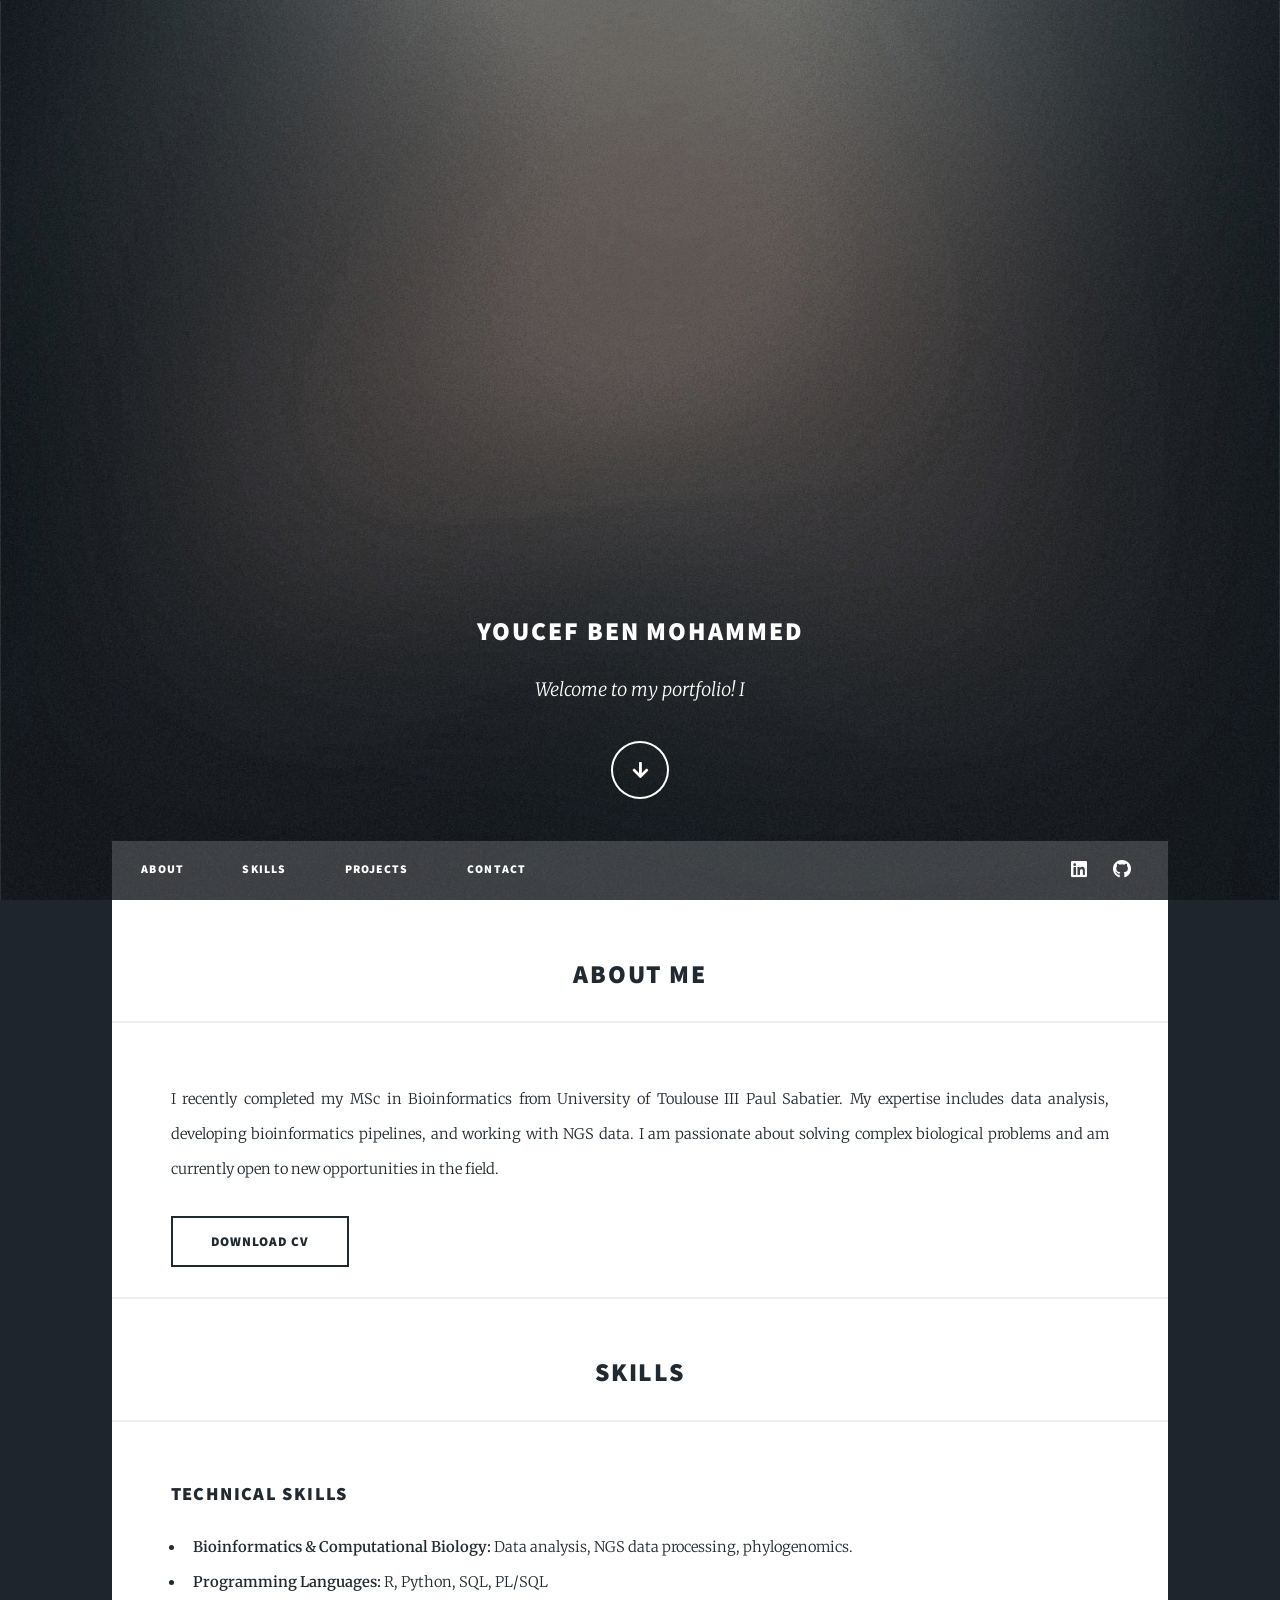
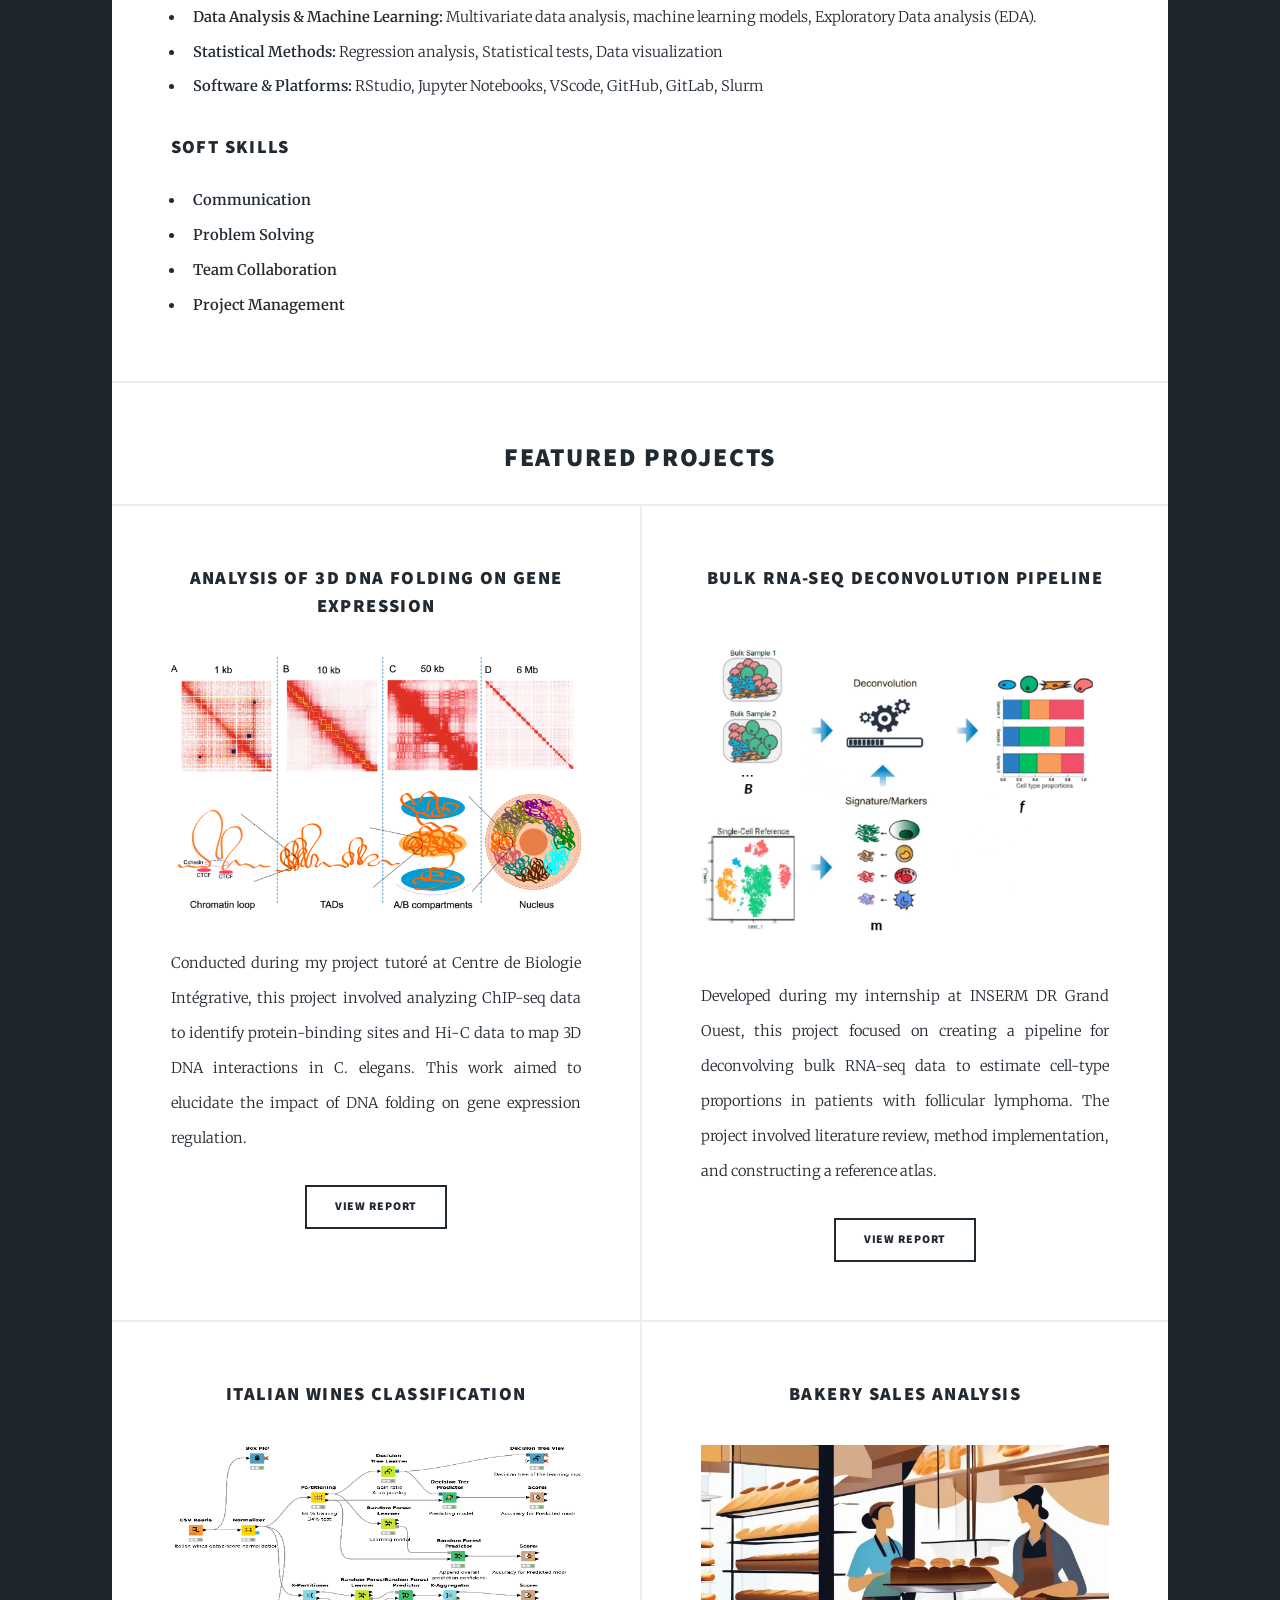
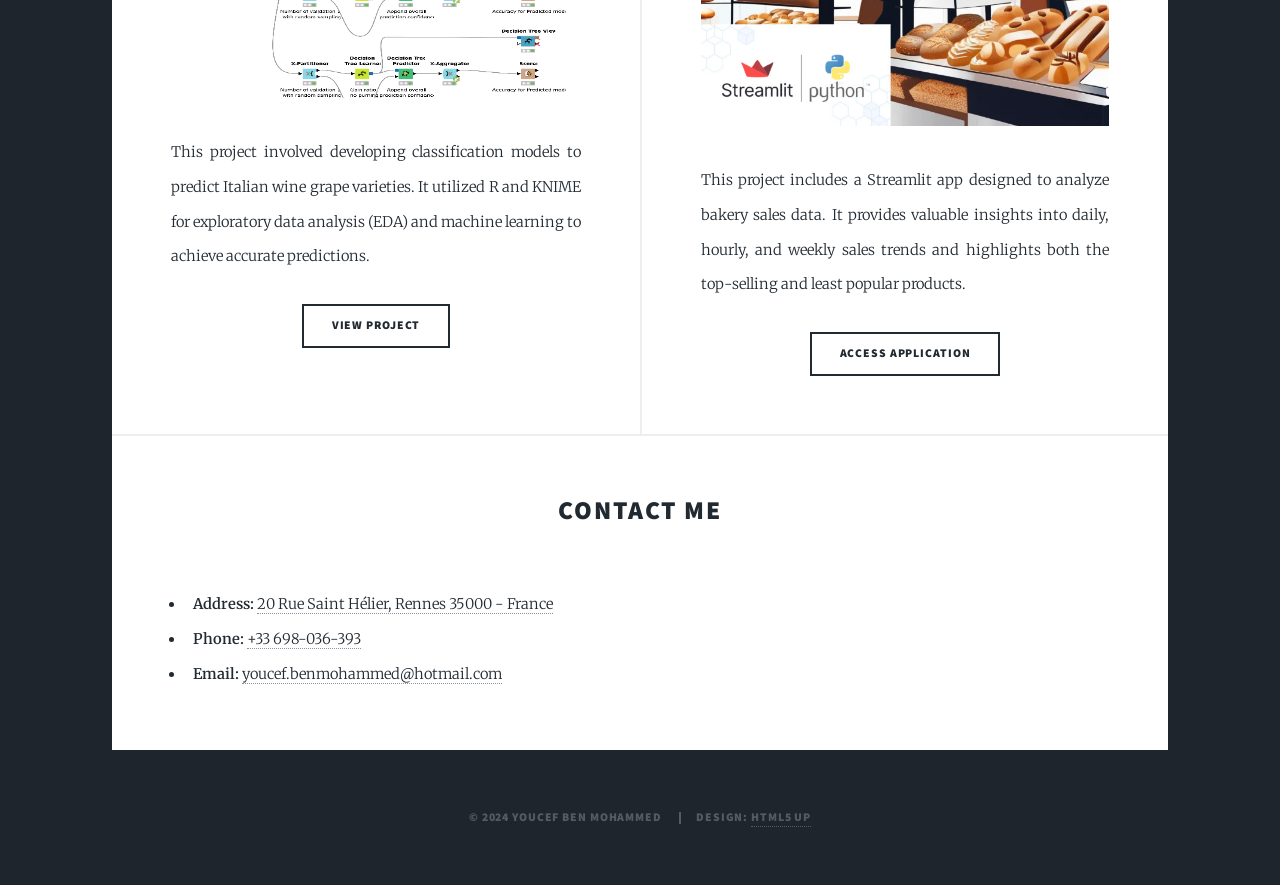
==== index.html @ 4fe76c64 "init" ====
<!DOCTYPE html>
<html>
  <head>
    <title>Youcef Ben Mohammed | Portfolio</title>
    <meta charset="utf-8" />
    <meta
      name="viewport"
      content="width=device-width, initial-scale=1, user-scalable=no"
    />
    <link rel="stylesheet" href="assets/css/main.css" />
    <noscript
      ><link rel="stylesheet" href="assets/css/noscript.css"
    /></noscript>
  </head>
  <body class="is-preload">
    <!-- Wrapper -->
    <div id="wrapper" class="fade-in">
      <!-- Intro Section -->
      <section id="intro" class="main">
        <div class="content">
          <h2>Youcef Ben Mohammed</h2>
          <p>Welcome to my portfolio! I</p>
          <a href="#about" class="button icon solid solo fa-arrow-down scrolly"
            >Learn More</a
          >
        </div>
      </section>

      <!-- Navigation -->
      <nav id="nav">
        <ul class="links">
          <li><a href="#about">About</a></li>
          <li><a href="#skills">Skills</a></li>
          <li><a href="#projects">Projects</a></li>
          <li><a href="#contact">Contact</a></li>
        </ul>
        <ul class="icons">
          <li>
            <a
              href="https://www.linkedin.com/in/youcef-ben-mohammed/"
              class="icon brands fa-linkedin"
              aria-label="LinkedIn"
              ><span class="label">LinkedIn</span></a
            >
          </li>
          <li>
            <a
              href="https://github.com/youcef-benmohammed"
              class="icon brands fa-github"
              aria-label="GitHub"
              ><span class="label">GitHub</span></a
            >
          </li>
        </ul>
      </nav>

      <!-- Main Content -->
      <main id="main">
        <!-- About Me -->
        <header class="major">
          <h2>About Me</h2>
        </header>
        <section id="about" class="major">
          <div class="content">
            <p>
              I recently completed my MSc in Bioinformatics from University of
              Toulouse III Paul Sabatier. My expertise includes data analysis,
              developing bioinformatics pipelines, and working with NGS data. I
              am passionate about solving complex biological problems and am
              currently open to new opportunities in the field.
            </p>
            <a href="docs/CV.pdf" class="button large">Download CV</a>
          </div>
        </section>

        <!-- Skills -->
        <header class="major">
          <h2>Skills</h2>
        </header>
        <section id="skills" class="major">
          <div class="content">
            <h3>Technical Skills</h3>
            <ul>
              <li>
                <strong>Bioinformatics & Computational Biology:</strong> Data
                analysis, NGS data processing, phylogenomics.
              </li>
              <li>
                <strong>Programming Languages:</strong> R, Python, SQL, PL/SQL
              </li>
              <li>
                <strong>Data Analysis & Machine Learning:</strong> Multivariate
                data analysis, machine learning models, Exploratory Data
                analysis (EDA).
              </li>
              <li>
                <strong>Statistical Methods:</strong> Regression analysis,
                Statistical tests, Data visualization
              </li>
              <li>
                <strong>Software & Platforms:</strong> RStudio, Jupyter
                Notebooks, VScode, GitHub, GitLab, Slurm
              </li>
            </ul>

            <h3>Soft Skills</h3>
            <ul>
              <li>
                <strong>Communication</strong>
              </li>
              <li>
                <strong>Problem Solving</strong>
              </li>
              <li>
                <strong>Team Collaboration</strong>
              </li>
              <li>
                <strong>Project Management</strong>
              </li>
            </ul>
          </div>
        </section>

        <!-- Projects -->
        <header class="major">
          <h2>Featured Projects</h2>
        </header>
        <section id="projects" class="posts">
          <!-- Project 1 -->
          <article>
            <header>
              <h3>
                <a href="#">Analysis of 3D DNA Folding on Gene Expression</a>
              </h3>
            </header>
            <a href="#" class="image fit"
              ><img src="images/chromatine.png" alt="3D DNA Folding"
            /></a>
            <p>
              Conducted during my project tutoré at Centre de Biologie
              Intégrative, this project involved analyzing ChIP-seq data to
              identify protein-binding sites and Hi-C data to map 3D DNA
              interactions in C. elegans. This work aimed to elucidate the
              impact of DNA folding on gene expression regulation.
            </p>
            <a href="docs/Mut3D_report.pdf" class="button">View Report</a>
          </article>

          <!-- Project 3 -->
          <article>
            <header>
              <h3><a href="#">Bulk RNA-seq Deconvolution Pipeline</a></h3>
            </header>
            <a href="#" class="image fit"
              ><img
                src="images/deconvolution.png"
                alt="RNA-seq Deconvolution Pipeline"
            /></a>
            <p>
              Developed during my internship at INSERM DR Grand Ouest, this
              project focused on creating a pipeline for deconvolving bulk
              RNA-seq data to estimate cell-type proportions in patients with
              follicular lymphoma. The project involved literature review,
              method implementation, and constructing a reference atlas.
            </p>
            <a href="docs/deconvolution.zip" class="button">View Report</a>
          </article>

          <!-- Project 2 -->
          <article>
            <header>
              <h3><a href="#">Italian Wines Classification</a></h3>
            </header>
            <a href="#" class="image fit"
              ><img
                src="images/wine_project.png"
                alt="Italian Wines Classification"
            /></a>
            <p>
              This project involved developing classification models to predict
              Italian wine grape varieties. It utilized R and KNIME for
              exploratory data analysis (EDA) and machine learning to achieve
              accurate predictions.
            </p>
            <a href="docs/wine_projet_foufouille.html" class="button"
              >View Project</a
            >
          </article>

          <!-- Project 4 -->
          <article>
            <header>
              <h3><a href="#">Bakery Sales Analysis</a></h3>
            </header>
            <a href="#" class="image fit"
              ><img src="images/bakery.jpg" alt="Bakery Sales Analysis"
            /></a>
            <p>
              This project includes a Streamlit app designed to analyze bakery
              sales data. It provides valuable insights into daily, hourly, and
              weekly sales trends and highlights both the top-selling and least
              popular products.
            </p>

            <a href="https://bakerysales.streamlit.app/" class="button"
              >Access Application</a
            >
          </article>
        </section>

        <!-- Contact -->
        <section id="contact" class="split">
          <header class="major">
            <h2>Contact Me</h2>
          </header>
          <div class="contact-info">
            <ul>
              <li>
                <strong>Address:</strong>
                <a href="https://maps.app.goo.gl/J8LgUnXYmGomD34p7"
                  >20 Rue Saint Hélier, Rennes 35000 - France</a
                >
              </li>
              <li>
                <strong>Phone:</strong>
                <a href="tel:+33698036393">+33 698-036-393</a>
              </li>
              <li>
                <strong>Email:</strong>
                <a href="mailto:youcef.benmohammed@hotmail.com"
                  >youcef.benmohammed@hotmail.com</a
                >
              </li>
            </ul>
          </div>
        </section>
      </main>

      <!-- Footer -->
      <div id="copyright">
        <ul>
          <li>&copy; 2024 Youcef BEN MOHAMMED</li>
          <li>Design: <a href="https://html5up.net">HTML5 UP</a></li>
        </ul>
      </div>
    </div>

    <!-- Scripts -->
    <script src="assets/js/jquery.min.js"></script>
    <script src="assets/js/jquery.scrollex.min.js"></script>
    <script src="assets/js/jquery.scrolly.min.js"></script>
    <script src="assets/js/browser.min.js"></script>
    <script src="assets/js/breakpoints.min.js"></script>
    <script src="assets/js/util.js"></script>
    <script src="assets/js/main.js"></script>
  </body>
</html>
---- assets/css/main.css ----
@import url(fontawesome-all.min.css);
@import url("https://fonts.googleapis.com/css?family=Merriweather:300,700,300italic,700italic|Source+Sans+Pro:900");

/*
	Massively by HTML5 UP
	html5up.net | @ajlkn
	Free for personal and commercial use under the CCA 3.0 license (html5up.net/license)
*/

html,
body,
div,
span,
applet,
object,
iframe,
h1,
h2,
h3,
h4,
h5,
h6,
p,
blockquote,
pre,
a,
abbr,
acronym,
address,
big,
cite,
code,
del,
dfn,
em,
img,
ins,
kbd,
q,
s,
samp,
small,
strike,
strong,
sub,
sup,
tt,
var,
b,
u,
i,
center,
dl,
dt,
dd,
ol,
ul,
li,
fieldset,
form,
label,
legend,
table,
caption,
tbody,
tfoot,
thead,
tr,
th,
td,
article,
aside,
canvas,
details,
embed,
figure,
figcaption,
footer,
header,
hgroup,
menu,
nav,
output,
ruby,
section,
summary,
time,
mark,
audio,
video {
  margin: 0;
  padding: 0;
  border: 0;
  font-size: 100%;
  font: inherit;
  vertical-align: baseline;
}

article,
aside,
details,
figcaption,
figure,
footer,
header,
hgroup,
menu,
nav,
section {
  display: block;
}

body {
  line-height: 1;
}

ol,
ul {
  list-style: none;
}

blockquote,
q {
  quotes: none;
}

blockquote:before,
blockquote:after,
q:before,
q:after {
  content: "";
  content: none;
}

table {
  border-collapse: collapse;
  border-spacing: 0;
}

body {
  -webkit-text-size-adjust: none;
}

mark {
  background-color: transparent;
  color: inherit;
}

input::-moz-focus-inner {
  border: 0;
  padding: 0;
}

input,
select,
textarea {
  -moz-appearance: none;
  -webkit-appearance: none;
  -ms-appearance: none;
  appearance: none;
}

/* Basic */

@-ms-viewport {
  width: device-width;
}

body {
  -ms-overflow-style: scrollbar;
}

@media screen and (max-width: 480px) {
  html,
  body {
    min-width: 320px;
  }
}

html {
  box-sizing: border-box;
}

*,
*:before,
*:after {
  box-sizing: inherit;
}

body {
  background-color: #1e252d;
}

body.is-preload *,
body.is-preload *:before,
body.is-preload *:after {
  -moz-animation: none !important;
  -webkit-animation: none !important;
  -ms-animation: none !important;
  animation: none !important;
  -moz-transition: none !important;
  -webkit-transition: none !important;
  -ms-transition: none !important;
  transition: none !important;
}

/* Type */

html {
  font-size: 16pt;
}

@media screen and (max-width: 1680px) {
  html {
    font-size: 12pt;
  }
}

@media screen and (max-width: 1280px) {
  html {
    font-size: 11pt;
  }
}

@media screen and (max-width: 360px) {
  html {
    font-size: 10pt;
  }
}

body {
  color: #212931;
}

body,
input,
select,
textarea {
  font-family: "Merriweather", Georgia, serif;
  font-weight: 300;
  font-size: 1rem;
  line-height: 2.375;
}

a {
  -moz-transition: color 0.2s ease-in-out, background-color 0.2s ease-in-out,
    border-color 0.2s ease-in-out, box-shadow 0.2s ease-in-out;
  -webkit-transition: color 0.2s ease-in-out, background-color 0.2s ease-in-out,
    border-color 0.2s ease-in-out, box-shadow 0.2s ease-in-out;
  -ms-transition: color 0.2s ease-in-out, background-color 0.2s ease-in-out,
    border-color 0.2s ease-in-out, box-shadow 0.2s ease-in-out;
  transition: color 0.2s ease-in-out, background-color 0.2s ease-in-out,
    border-color 0.2s ease-in-out, box-shadow 0.2s ease-in-out;
  border-bottom: dotted 1px;
  text-decoration: none;
}

a:hover {
  border-bottom-color: transparent;
}

strong,
b {
  font-weight: 600;
}

em,
i {
  font-style: italic;
}

p {
  text-align: justify;
  margin: 0 0 2rem 0;
}

h1,
h2,
h3,
h4,
h5,
h6 {
  font-family: "Source Sans Pro", Helvetica, sans-serif;
  font-weight: 900;
  line-height: 1.5;
  letter-spacing: 0.075em;
  text-transform: uppercase;
  margin: 0 0 1rem 0;
}

h1 a,
h2 a,
h3 a,
h4 a,
h5 a,
h6 a {
  border-bottom: 0;
  color: inherit;
  text-decoration: none;
}

h1 {
  font-size: 4rem;
  line-height: 1.1;
  margin: 0 0 2rem 0;
}

h2 {
  font-size: 1.75rem;
  line-height: 1.3;
  margin: 0 0 1.5rem 0;
}

h3 {
  font-size: 1.25rem;
  margin: 0 0 1.5rem 0;
}

h4 {
  font-size: 1rem;
}

h5 {
  font-size: 0.9rem;
}

h6 {
  font-size: 0.8rem;
}

sub {
  font-size: 0.8rem;
  position: relative;
  top: 0.5rem;
}

sup {
  font-size: 0.8rem;
  position: relative;
  top: -0.5rem;
}

blockquote {
  border-left: solid 4px;
  font-style: italic;
  margin: 0 0 2rem 0;
  padding: 0.5rem 0 0.5rem 2rem;
}

code {
  border: solid 2px;
  font-family: "Courier New", monospace;
  font-size: 0.9rem;
  margin: 0 0.25rem;
  padding: 0.25rem 0.65rem;
}

pre {
  -webkit-overflow-scrolling: touch;
  font-family: "Courier New", monospace;
  font-size: 0.9rem;
  margin: 0 0 2rem 0;
}

pre code {
  display: block;
  line-height: 1.75;
  padding: 1rem 1.5rem;
  overflow-x: auto;
}

hr {
  border: 0;
  border-bottom: solid 2px;
  margin: 3rem 0;
}

hr.major {
  margin: 5rem 0;
}

.align-left {
  text-align: left;
}

.align-center {
  text-align: center;
}

.align-right {
  text-align: right;
}

input,
select,
textarea {
  color: #212931;
}

a {
  color: #212931;
  border-bottom-color: rgba(33, 41, 49, 0.5);
}

a:hover {
  border-bottom-color: transparent;
  color: #18bfef !important;
}

strong,
b {
  color: #212931;
}

h1,
h2,
h3,
h4,
h5,
h6 {
  color: #212931;
}

blockquote {
  border-left-color: #eeeeee;
}

code {
  background: rgba(220, 220, 220, 0.25);
  border-color: #eeeeee;
}

hr {
  border-bottom-color: #eeeeee;
}

/* Row */

.row {
  display: flex;
  flex-wrap: wrap;
  box-sizing: border-box;
  align-items: stretch;
}

.row > * {
  box-sizing: border-box;
}

.row.gtr-uniform > * > :last-child {
  margin-bottom: 0;
}

.row.aln-left {
  justify-content: flex-start;
}

.row.aln-center {
  justify-content: center;
}

.row.aln-right {
  justify-content: flex-end;
}

.row.aln-top {
  align-items: flex-start;
}

.row.aln-middle {
  align-items: center;
}

.row.aln-bottom {
  align-items: flex-end;
}

.row > .imp {
  order: -1;
}

.row > .col-1 {
  width: 8.33333%;
}

.row > .off-1 {
  margin-left: 8.33333%;
}

.row > .col-2 {
  width: 16.66667%;
}

.row > .off-2 {
  margin-left: 16.66667%;
}

.row > .col-3 {
  width: 25%;
}

.row > .off-3 {
  margin-left: 25%;
}

.row > .col-4 {
  width: 33.33333%;
}

.row > .off-4 {
  margin-left: 33.33333%;
}

.row > .col-5 {
  width: 41.66667%;
}

.row > .off-5 {
  margin-left: 41.66667%;
}

.row > .col-6 {
  width: 50%;
}

.row > .off-6 {
  margin-left: 50%;
}

.row > .col-7 {
  width: 58.33333%;
}

.row > .off-7 {
  margin-left: 58.33333%;
}

.row > .col-8 {
  width: 66.66667%;
}

.row > .off-8 {
  margin-left: 66.66667%;
}

.row > .col-9 {
  width: 75%;
}

.row > .off-9 {
  margin-left: 75%;
}

.row > .col-10 {
  width: 83.33333%;
}

.row > .off-10 {
  margin-left: 83.33333%;
}

.row > .col-11 {
  width: 91.66667%;
}

.row > .off-11 {
  margin-left: 91.66667%;
}

.row > .col-12 {
  width: 100%;
}

.row > .off-12 {
  margin-left: 100%;
}

.row.gtr-0 {
  margin-top: 0;
  margin-left: 0rem;
}

.row.gtr-0 > * {
  padding: 0 0 0 0rem;
}

.row.gtr-0.gtr-uniform {
  margin-top: 0rem;
}

.row.gtr-0.gtr-uniform > * {
  padding-top: 0rem;
}

.row.gtr-25 {
  margin-top: 0;
  margin-left: -0.375rem;
}

.row.gtr-25 > * {
  padding: 0 0 0 0.375rem;
}

.row.gtr-25.gtr-uniform {
  margin-top: -0.375rem;
}

.row.gtr-25.gtr-uniform > * {
  padding-top: 0.375rem;
}

.row.gtr-50 {
  margin-top: 0;
  margin-left: -0.75rem;
}

.row.gtr-50 > * {
  padding: 0 0 0 0.75rem;
}

.row.gtr-50.gtr-uniform {
  margin-top: -0.75rem;
}

.row.gtr-50.gtr-uniform > * {
  padding-top: 0.75rem;
}

.row {
  margin-top: 0;
  margin-left: -1.5rem;
}

.row > * {
  padding: 0 0 0 1.5rem;
}

.row.gtr-uniform {
  margin-top: -1.5rem;
}

.row.gtr-uniform > * {
  padding-top: 1.5rem;
}

.row.gtr-150 {
  margin-top: 0;
  margin-left: -2.25rem;
}

.row.gtr-150 > * {
  padding: 0 0 0 2.25rem;
}

.row.gtr-150.gtr-uniform {
  margin-top: -2.25rem;
}

.row.gtr-150.gtr-uniform > * {
  padding-top: 2.25rem;
}

.row.gtr-200 {
  margin-top: 0;
  margin-left: -3rem;
}

.row.gtr-200 > * {
  padding: 0 0 0 3rem;
}

.row.gtr-200.gtr-uniform {
  margin-top: -3rem;
}

.row.gtr-200.gtr-uniform > * {
  padding-top: 3rem;
}

@media screen and (max-width: 1680px) {
  .row {
    display: flex;
    flex-wrap: wrap;
    box-sizing: border-box;
    align-items: stretch;
  }

  .row > * {
    box-sizing: border-box;
  }

  .row.gtr-uniform > * > :last-child {
    margin-bottom: 0;
  }

  .row.aln-left {
    justify-content: flex-start;
  }

  .row.aln-center {
    justify-content: center;
  }

  .row.aln-right {
    justify-content: flex-end;
  }

  .row.aln-top {
    align-items: flex-start;
  }

  .row.aln-middle {
    align-items: center;
  }

  .row.aln-bottom {
    align-items: flex-end;
  }

  .row > .imp-xlarge {
    order: -1;
  }

  .row > .col-1-xlarge {
    width: 8.33333%;
  }

  .row > .off-1-xlarge {
    margin-left: 8.33333%;
  }

  .row > .col-2-xlarge {
    width: 16.66667%;
  }

  .row > .off-2-xlarge {
    margin-left: 16.66667%;
  }

  .row > .col-3-xlarge {
    width: 25%;
  }

  .row > .off-3-xlarge {
    margin-left: 25%;
  }

  .row > .col-4-xlarge {
    width: 33.33333%;
  }

  .row > .off-4-xlarge {
    margin-left: 33.33333%;
  }

  .row > .col-5-xlarge {
    width: 41.66667%;
  }

  .row > .off-5-xlarge {
    margin-left: 41.66667%;
  }

  .row > .col-6-xlarge {
    width: 50%;
  }

  .row > .off-6-xlarge {
    margin-left: 50%;
  }

  .row > .col-7-xlarge {
    width: 58.33333%;
  }

  .row > .off-7-xlarge {
    margin-left: 58.33333%;
  }

  .row > .col-8-xlarge {
    width: 66.66667%;
  }

  .row > .off-8-xlarge {
    margin-left: 66.66667%;
  }

  .row > .col-9-xlarge {
    width: 75%;
  }

  .row > .off-9-xlarge {
    margin-left: 75%;
  }

  .row > .col-10-xlarge {
    width: 83.33333%;
  }

  .row > .off-10-xlarge {
    margin-left: 83.33333%;
  }

  .row > .col-11-xlarge {
    width: 91.66667%;
  }

  .row > .off-11-xlarge {
    margin-left: 91.66667%;
  }

  .row > .col-12-xlarge {
    width: 100%;
  }

  .row > .off-12-xlarge {
    margin-left: 100%;
  }

  .row.gtr-0 {
    margin-top: 0;
    margin-left: 0rem;
  }

  .row.gtr-0 > * {
    padding: 0 0 0 0rem;
  }

  .row.gtr-0.gtr-uniform {
    margin-top: 0rem;
  }

  .row.gtr-0.gtr-uniform > * {
    padding-top: 0rem;
  }

  .row.gtr-25 {
    margin-top: 0;
    margin-left: -0.375rem;
  }

  .row.gtr-25 > * {
    padding: 0 0 0 0.375rem;
  }

  .row.gtr-25.gtr-uniform {
    margin-top: -0.375rem;
  }

  .row.gtr-25.gtr-uniform > * {
    padding-top: 0.375rem;
  }

  .row.gtr-50 {
    margin-top: 0;
    margin-left: -0.75rem;
  }

  .row.gtr-50 > * {
    padding: 0 0 0 0.75rem;
  }

  .row.gtr-50.gtr-uniform {
    margin-top: -0.75rem;
  }

  .row.gtr-50.gtr-uniform > * {
    padding-top: 0.75rem;
  }

  .row {
    margin-top: 0;
    margin-left: -1.5rem;
  }

  .row > * {
    padding: 0 0 0 1.5rem;
  }

  .row.gtr-uniform {
    margin-top: -1.5rem;
  }

  .row.gtr-uniform > * {
    padding-top: 1.5rem;
  }

  .row.gtr-150 {
    margin-top: 0;
    margin-left: -2.25rem;
  }

  .row.gtr-150 > * {
    padding: 0 0 0 2.25rem;
  }

  .row.gtr-150.gtr-uniform {
    margin-top: -2.25rem;
  }

  .row.gtr-150.gtr-uniform > * {
    padding-top: 2.25rem;
  }

  .row.gtr-200 {
    margin-top: 0;
    margin-left: -3rem;
  }

  .row.gtr-200 > * {
    padding: 0 0 0 3rem;
  }

  .row.gtr-200.gtr-uniform {
    margin-top: -3rem;
  }

  .row.gtr-200.gtr-uniform > * {
    padding-top: 3rem;
  }
}

@media screen and (max-width: 1280px) {
  .row {
    display: flex;
    flex-wrap: wrap;
    box-sizing: border-box;
    align-items: stretch;
  }

  .row > * {
    box-sizing: border-box;
  }

  .row.gtr-uniform > * > :last-child {
    margin-bottom: 0;
  }

  .row.aln-left {
    justify-content: flex-start;
  }

  .row.aln-center {
    justify-content: center;
  }

  .row.aln-right {
    justify-content: flex-end;
  }

  .row.aln-top {
    align-items: flex-start;
  }

  .row.aln-middle {
    align-items: center;
  }

  .row.aln-bottom {
    align-items: flex-end;
  }

  .row > .imp-large {
    order: -1;
  }

  .row > .col-1-large {
    width: 8.33333%;
  }

  .row > .off-1-large {
    margin-left: 8.33333%;
  }

  .row > .col-2-large {
    width: 16.66667%;
  }

  .row > .off-2-large {
    margin-left: 16.66667%;
  }

  .row > .col-3-large {
    width: 25%;
  }

  .row > .off-3-large {
    margin-left: 25%;
  }

  .row > .col-4-large {
    width: 33.33333%;
  }

  .row > .off-4-large {
    margin-left: 33.33333%;
  }

  .row > .col-5-large {
    width: 41.66667%;
  }

  .row > .off-5-large {
    margin-left: 41.66667%;
  }

  .row > .col-6-large {
    width: 50%;
  }

  .row > .off-6-large {
    margin-left: 50%;
  }

  .row > .col-7-large {
    width: 58.33333%;
  }

  .row > .off-7-large {
    margin-left: 58.33333%;
  }

  .row > .col-8-large {
    width: 66.66667%;
  }

  .row > .off-8-large {
    margin-left: 66.66667%;
  }

  .row > .col-9-large {
    width: 75%;
  }

  .row > .off-9-large {
    margin-left: 75%;
  }

  .row > .col-10-large {
    width: 83.33333%;
  }

  .row > .off-10-large {
    margin-left: 83.33333%;
  }

  .row > .col-11-large {
    width: 91.66667%;
  }

  .row > .off-11-large {
    margin-left: 91.66667%;
  }

  .row > .col-12-large {
    width: 100%;
  }

  .row > .off-12-large {
    margin-left: 100%;
  }

  .row.gtr-0 {
    margin-top: 0;
    margin-left: 0rem;
  }

  .row.gtr-0 > * {
    padding: 0 0 0 0rem;
  }

  .row.gtr-0.gtr-uniform {
    margin-top: 0rem;
  }

  .row.gtr-0.gtr-uniform > * {
    padding-top: 0rem;
  }

  .row.gtr-25 {
    margin-top: 0;
    margin-left: -0.375rem;
  }

  .row.gtr-25 > * {
    padding: 0 0 0 0.375rem;
  }

  .row.gtr-25.gtr-uniform {
    margin-top: -0.375rem;
  }

  .row.gtr-25.gtr-uniform > * {
    padding-top: 0.375rem;
  }

  .row.gtr-50 {
    margin-top: 0;
    margin-left: -0.75rem;
  }

  .row.gtr-50 > * {
    padding: 0 0 0 0.75rem;
  }

  .row.gtr-50.gtr-uniform {
    margin-top: -0.75rem;
  }

  .row.gtr-50.gtr-uniform > * {
    padding-top: 0.75rem;
  }

  .row {
    margin-top: 0;
    margin-left: -1.5rem;
  }

  .row > * {
    padding: 0 0 0 1.5rem;
  }

  .row.gtr-uniform {
    margin-top: -1.5rem;
  }

  .row.gtr-uniform > * {
    padding-top: 1.5rem;
  }

  .row.gtr-150 {
    margin-top: 0;
    margin-left: -2.25rem;
  }

  .row.gtr-150 > * {
    padding: 0 0 0 2.25rem;
  }

  .row.gtr-150.gtr-uniform {
    margin-top: -2.25rem;
  }

  .row.gtr-150.gtr-uniform > * {
    padding-top: 2.25rem;
  }

  .row.gtr-200 {
    margin-top: 0;
    margin-left: -3rem;
  }

  .row.gtr-200 > * {
    padding: 0 0 0 3rem;
  }

  .row.gtr-200.gtr-uniform {
    margin-top: -3rem;
  }

  .row.gtr-200.gtr-uniform > * {
    padding-top: 3rem;
  }
}

@media screen and (max-width: 980px) {
  .row {
    display: flex;
    flex-wrap: wrap;
    box-sizing: border-box;
    align-items: stretch;
  }

  .row > * {
    box-sizing: border-box;
  }

  .row.gtr-uniform > * > :last-child {
    margin-bottom: 0;
  }

  .row.aln-left {
    justify-content: flex-start;
  }

  .row.aln-center {
    justify-content: center;
  }

  .row.aln-right {
    justify-content: flex-end;
  }

  .row.aln-top {
    align-items: flex-start;
  }

  .row.aln-middle {
    align-items: center;
  }

  .row.aln-bottom {
    align-items: flex-end;
  }

  .row > .imp-medium {
    order: -1;
  }

  .row > .col-1-medium {
    width: 8.33333%;
  }

  .row > .off-1-medium {
    margin-left: 8.33333%;
  }

  .row > .col-2-medium {
    width: 16.66667%;
  }

  .row > .off-2-medium {
    margin-left: 16.66667%;
  }

  .row > .col-3-medium {
    width: 25%;
  }

  .row > .off-3-medium {
    margin-left: 25%;
  }

  .row > .col-4-medium {
    width: 33.33333%;
  }

  .row > .off-4-medium {
    margin-left: 33.33333%;
  }

  .row > .col-5-medium {
    width: 41.66667%;
  }

  .row > .off-5-medium {
    margin-left: 41.66667%;
  }

  .row > .col-6-medium {
    width: 50%;
  }

  .row > .off-6-medium {
    margin-left: 50%;
  }

  .row > .col-7-medium {
    width: 58.33333%;
  }

  .row > .off-7-medium {
    margin-left: 58.33333%;
  }

  .row > .col-8-medium {
    width: 66.66667%;
  }

  .row > .off-8-medium {
    margin-left: 66.66667%;
  }

  .row > .col-9-medium {
    width: 75%;
  }

  .row > .off-9-medium {
    margin-left: 75%;
  }

  .row > .col-10-medium {
    width: 83.33333%;
  }

  .row > .off-10-medium {
    margin-left: 83.33333%;
  }

  .row > .col-11-medium {
    width: 91.66667%;
  }

  .row > .off-11-medium {
    margin-left: 91.66667%;
  }

  .row > .col-12-medium {
    width: 100%;
  }

  .row > .off-12-medium {
    margin-left: 100%;
  }

  .row.gtr-0 {
    margin-top: 0;
    margin-left: 0rem;
  }

  .row.gtr-0 > * {
    padding: 0 0 0 0rem;
  }

  .row.gtr-0.gtr-uniform {
    margin-top: 0rem;
  }

  .row.gtr-0.gtr-uniform > * {
    padding-top: 0rem;
  }

  .row.gtr-25 {
    margin-top: 0;
    margin-left: -0.375rem;
  }

  .row.gtr-25 > * {
    padding: 0 0 0 0.375rem;
  }

  .row.gtr-25.gtr-uniform {
    margin-top: -0.375rem;
  }

  .row.gtr-25.gtr-uniform > * {
    padding-top: 0.375rem;
  }

  .row.gtr-50 {
    margin-top: 0;
    margin-left: -0.75rem;
  }

  .row.gtr-50 > * {
    padding: 0 0 0 0.75rem;
  }

  .row.gtr-50.gtr-uniform {
    margin-top: -0.75rem;
  }

  .row.gtr-50.gtr-uniform > * {
    padding-top: 0.75rem;
  }

  .row {
    margin-top: 0;
    margin-left: -1.5rem;
  }

  .row > * {
    padding: 0 0 0 1.5rem;
  }

  .row.gtr-uniform {
    margin-top: -1.5rem;
  }

  .row.gtr-uniform > * {
    padding-top: 1.5rem;
  }

  .row.gtr-150 {
    margin-top: 0;
    margin-left: -2.25rem;
  }

  .row.gtr-150 > * {
    padding: 0 0 0 2.25rem;
  }

  .row.gtr-150.gtr-uniform {
    margin-top: -2.25rem;
  }

  .row.gtr-150.gtr-uniform > * {
    padding-top: 2.25rem;
  }

  .row.gtr-200 {
    margin-top: 0;
    margin-left: -3rem;
  }

  .row.gtr-200 > * {
    padding: 0 0 0 3rem;
  }

  .row.gtr-200.gtr-uniform {
    margin-top: -3rem;
  }

  .row.gtr-200.gtr-uniform > * {
    padding-top: 3rem;
  }
}

@media screen and (max-width: 736px) {
  .row {
    display: flex;
    flex-wrap: wrap;
    box-sizing: border-box;
    align-items: stretch;
  }

  .row > * {
    box-sizing: border-box;
  }

  .row.gtr-uniform > * > :last-child {
    margin-bottom: 0;
  }

  .row.aln-left {
    justify-content: flex-start;
  }

  .row.aln-center {
    justify-content: center;
  }

  .row.aln-right {
    justify-content: flex-end;
  }

  .row.aln-top {
    align-items: flex-start;
  }

  .row.aln-middle {
    align-items: center;
  }

  .row.aln-bottom {
    align-items: flex-end;
  }

  .row > .imp-small {
    order: -1;
  }

  .row > .col-1-small {
    width: 8.33333%;
  }

  .row > .off-1-small {
    margin-left: 8.33333%;
  }

  .row > .col-2-small {
    width: 16.66667%;
  }

  .row > .off-2-small {
    margin-left: 16.66667%;
  }

  .row > .col-3-small {
    width: 25%;
  }

  .row > .off-3-small {
    margin-left: 25%;
  }

  .row > .col-4-small {
    width: 33.33333%;
  }

  .row > .off-4-small {
    margin-left: 33.33333%;
  }

  .row > .col-5-small {
    width: 41.66667%;
  }

  .row > .off-5-small {
    margin-left: 41.66667%;
  }

  .row > .col-6-small {
    width: 50%;
  }

  .row > .off-6-small {
    margin-left: 50%;
  }

  .row > .col-7-small {
    width: 58.33333%;
  }

  .row > .off-7-small {
    margin-left: 58.33333%;
  }

  .row > .col-8-small {
    width: 66.66667%;
  }

  .row > .off-8-small {
    margin-left: 66.66667%;
  }

  .row > .col-9-small {
    width: 75%;
  }

  .row > .off-9-small {
    margin-left: 75%;
  }

  .row > .col-10-small {
    width: 83.33333%;
  }

  .row > .off-10-small {
    margin-left: 83.33333%;
  }

  .row > .col-11-small {
    width: 91.66667%;
  }

  .row > .off-11-small {
    margin-left: 91.66667%;
  }

  .row > .col-12-small {
    width: 100%;
  }

  .row > .off-12-small {
    margin-left: 100%;
  }

  .row.gtr-0 {
    margin-top: 0;
    margin-left: 0rem;
  }

  .row.gtr-0 > * {
    padding: 0 0 0 0rem;
  }

  .row.gtr-0.gtr-uniform {
    margin-top: 0rem;
  }

  .row.gtr-0.gtr-uniform > * {
    padding-top: 0rem;
  }

  .row.gtr-25 {
    margin-top: 0;
    margin-left: -0.375rem;
  }

  .row.gtr-25 > * {
    padding: 0 0 0 0.375rem;
  }

  .row.gtr-25.gtr-uniform {
    margin-top: -0.375rem;
  }

  .row.gtr-25.gtr-uniform > * {
    padding-top: 0.375rem;
  }

  .row.gtr-50 {
    margin-top: 0;
    margin-left: -0.75rem;
  }

  .row.gtr-50 > * {
    padding: 0 0 0 0.75rem;
  }

  .row.gtr-50.gtr-uniform {
    margin-top: -0.75rem;
  }

  .row.gtr-50.gtr-uniform > * {
    padding-top: 0.75rem;
  }

  .row {
    margin-top: 0;
    margin-left: -1.5rem;
  }

  .row > * {
    padding: 0 0 0 1.5rem;
  }

  .row.gtr-uniform {
    margin-top: -1.5rem;
  }

  .row.gtr-uniform > * {
    padding-top: 1.5rem;
  }

  .row.gtr-150 {
    margin-top: 0;
    margin-left: -2.25rem;
  }

  .row.gtr-150 > * {
    padding: 0 0 0 2.25rem;
  }

  .row.gtr-150.gtr-uniform {
    margin-top: -2.25rem;
  }

  .row.gtr-150.gtr-uniform > * {
    padding-top: 2.25rem;
  }

  .row.gtr-200 {
    margin-top: 0;
    margin-left: -3rem;
  }

  .row.gtr-200 > * {
    padding: 0 0 0 3rem;
  }

  .row.gtr-200.gtr-uniform {
    margin-top: -3rem;
  }

  .row.gtr-200.gtr-uniform > * {
    padding-top: 3rem;
  }
}

@media screen and (max-width: 480px) {
  .row {
    display: flex;
    flex-wrap: wrap;
    box-sizing: border-box;
    align-items: stretch;
  }

  .row > * {
    box-sizing: border-box;
  }

  .row.gtr-uniform > * > :last-child {
    margin-bottom: 0;
  }

  .row.aln-left {
    justify-content: flex-start;
  }

  .row.aln-center {
    justify-content: center;
  }

  .row.aln-right {
    justify-content: flex-end;
  }

  .row.aln-top {
    align-items: flex-start;
  }

  .row.aln-middle {
    align-items: center;
  }

  .row.aln-bottom {
    align-items: flex-end;
  }

  .row > .imp-xsmall {
    order: -1;
  }

  .row > .col-1-xsmall {
    width: 8.33333%;
  }

  .row > .off-1-xsmall {
    margin-left: 8.33333%;
  }

  .row > .col-2-xsmall {
    width: 16.66667%;
  }

  .row > .off-2-xsmall {
    margin-left: 16.66667%;
  }

  .row > .col-3-xsmall {
    width: 25%;
  }

  .row > .off-3-xsmall {
    margin-left: 25%;
  }

  .row > .col-4-xsmall {
    width: 33.33333%;
  }

  .row > .off-4-xsmall {
    margin-left: 33.33333%;
  }

  .row > .col-5-xsmall {
    width: 41.66667%;
  }

  .row > .off-5-xsmall {
    margin-left: 41.66667%;
  }

  .row > .col-6-xsmall {
    width: 50%;
  }

  .row > .off-6-xsmall {
    margin-left: 50%;
  }

  .row > .col-7-xsmall {
    width: 58.33333%;
  }

  .row > .off-7-xsmall {
    margin-left: 58.33333%;
  }

  .row > .col-8-xsmall {
    width: 66.66667%;
  }

  .row > .off-8-xsmall {
    margin-left: 66.66667%;
  }

  .row > .col-9-xsmall {
    width: 75%;
  }

  .row > .off-9-xsmall {
    margin-left: 75%;
  }

  .row > .col-10-xsmall {
    width: 83.33333%;
  }

  .row > .off-10-xsmall {
    margin-left: 83.33333%;
  }

  .row > .col-11-xsmall {
    width: 91.66667%;
  }

  .row > .off-11-xsmall {
    margin-left: 91.66667%;
  }

  .row > .col-12-xsmall {
    width: 100%;
  }

  .row > .off-12-xsmall {
    margin-left: 100%;
  }

  .row.gtr-0 {
    margin-top: 0;
    margin-left: 0rem;
  }

  .row.gtr-0 > * {
    padding: 0 0 0 0rem;
  }

  .row.gtr-0.gtr-uniform {
    margin-top: 0rem;
  }

  .row.gtr-0.gtr-uniform > * {
    padding-top: 0rem;
  }

  .row.gtr-25 {
    margin-top: 0;
    margin-left: -0.375rem;
  }

  .row.gtr-25 > * {
    padding: 0 0 0 0.375rem;
  }

  .row.gtr-25.gtr-uniform {
    margin-top: -0.375rem;
  }

  .row.gtr-25.gtr-uniform > * {
    padding-top: 0.375rem;
  }

  .row.gtr-50 {
    margin-top: 0;
    margin-left: -0.75rem;
  }

  .row.gtr-50 > * {
    padding: 0 0 0 0.75rem;
  }

  .row.gtr-50.gtr-uniform {
    margin-top: -0.75rem;
  }

  .row.gtr-50.gtr-uniform > * {
    padding-top: 0.75rem;
  }

  .row {
    margin-top: 0;
    margin-left: -1.5rem;
  }

  .row > * {
    padding: 0 0 0 1.5rem;
  }

  .row.gtr-uniform {
    margin-top: -1.5rem;
  }

  .row.gtr-uniform > * {
    padding-top: 1.5rem;
  }

  .row.gtr-150 {
    margin-top: 0;
    margin-left: -2.25rem;
  }

  .row.gtr-150 > * {
    padding: 0 0 0 2.25rem;
  }

  .row.gtr-150.gtr-uniform {
    margin-top: -2.25rem;
  }

  .row.gtr-150.gtr-uniform > * {
    padding-top: 2.25rem;
  }

  .row.gtr-200 {
    margin-top: 0;
    margin-left: -3rem;
  }

  .row.gtr-200 > * {
    padding: 0 0 0 3rem;
  }

  .row.gtr-200.gtr-uniform {
    margin-top: -3rem;
  }

  .row.gtr-200.gtr-uniform > * {
    padding-top: 3rem;
  }
}

@media screen and (max-width: 360px) {
  .row {
    display: flex;
    flex-wrap: wrap;
    box-sizing: border-box;
    align-items: stretch;
  }

  .row > * {
    box-sizing: border-box;
  }

  .row.gtr-uniform > * > :last-child {
    margin-bottom: 0;
  }

  .row.aln-left {
    justify-content: flex-start;
  }

  .row.aln-center {
    justify-content: center;
  }

  .row.aln-right {
    justify-content: flex-end;
  }

  .row.aln-top {
    align-items: flex-start;
  }

  .row.aln-middle {
    align-items: center;
  }

  .row.aln-bottom {
    align-items: flex-end;
  }

  .row > .imp-xxsmall {
    order: -1;
  }

  .row > .col-1-xxsmall {
    width: 8.33333%;
  }

  .row > .off-1-xxsmall {
    margin-left: 8.33333%;
  }

  .row > .col-2-xxsmall {
    width: 16.66667%;
  }

  .row > .off-2-xxsmall {
    margin-left: 16.66667%;
  }

  .row > .col-3-xxsmall {
    width: 25%;
  }

  .row > .off-3-xxsmall {
    margin-left: 25%;
  }

  .row > .col-4-xxsmall {
    width: 33.33333%;
  }

  .row > .off-4-xxsmall {
    margin-left: 33.33333%;
  }

  .row > .col-5-xxsmall {
    width: 41.66667%;
  }

  .row > .off-5-xxsmall {
    margin-left: 41.66667%;
  }

  .row > .col-6-xxsmall {
    width: 50%;
  }

  .row > .off-6-xxsmall {
    margin-left: 50%;
  }

  .row > .col-7-xxsmall {
    width: 58.33333%;
  }

  .row > .off-7-xxsmall {
    margin-left: 58.33333%;
  }

  .row > .col-8-xxsmall {
    width: 66.66667%;
  }

  .row > .off-8-xxsmall {
    margin-left: 66.66667%;
  }

  .row > .col-9-xxsmall {
    width: 75%;
  }

  .row > .off-9-xxsmall {
    margin-left: 75%;
  }

  .row > .col-10-xxsmall {
    width: 83.33333%;
  }

  .row > .off-10-xxsmall {
    margin-left: 83.33333%;
  }

  .row > .col-11-xxsmall {
    width: 91.66667%;
  }

  .row > .off-11-xxsmall {
    margin-left: 91.66667%;
  }

  .row > .col-12-xxsmall {
    width: 100%;
  }

  .row > .off-12-xxsmall {
    margin-left: 100%;
  }

  .row.gtr-0 {
    margin-top: 0;
    margin-left: 0rem;
  }

  .row.gtr-0 > * {
    padding: 0 0 0 0rem;
  }

  .row.gtr-0.gtr-uniform {
    margin-top: 0rem;
  }

  .row.gtr-0.gtr-uniform > * {
    padding-top: 0rem;
  }

  .row.gtr-25 {
    margin-top: 0;
    margin-left: -0.375rem;
  }

  .row.gtr-25 > * {
    padding: 0 0 0 0.375rem;
  }

  .row.gtr-25.gtr-uniform {
    margin-top: -0.375rem;
  }

  .row.gtr-25.gtr-uniform > * {
    padding-top: 0.375rem;
  }

  .row.gtr-50 {
    margin-top: 0;
    margin-left: -0.75rem;
  }

  .row.gtr-50 > * {
    padding: 0 0 0 0.75rem;
  }

  .row.gtr-50.gtr-uniform {
    margin-top: -0.75rem;
  }

  .row.gtr-50.gtr-uniform > * {
    padding-top: 0.75rem;
  }

  .row {
    margin-top: 0;
    margin-left: -1.5rem;
  }

  .row > * {
    padding: 0 0 0 1.5rem;
  }

  .row.gtr-uniform {
    margin-top: -1.5rem;
  }

  .row.gtr-uniform > * {
    padding-top: 1.5rem;
  }

  .row.gtr-150 {
    margin-top: 0;
    margin-left: -2.25rem;
  }

  .row.gtr-150 > * {
    padding: 0 0 0 2.25rem;
  }

  .row.gtr-150.gtr-uniform {
    margin-top: -2.25rem;
  }

  .row.gtr-150.gtr-uniform > * {
    padding-top: 2.25rem;
  }

  .row.gtr-200 {
    margin-top: 0;
    margin-left: -3rem;
  }

  .row.gtr-200 > * {
    padding: 0 0 0 3rem;
  }

  .row.gtr-200.gtr-uniform {
    margin-top: -3rem;
  }

  .row.gtr-200.gtr-uniform > * {
    padding-top: 3rem;
  }
}

/* Box */

.box {
  border: solid 2px;
  margin-bottom: 2rem;
  padding: 1.5rem;
}

.box > :last-child,
.box > :last-child > :last-child,
.box > :last-child > :last-child > :last-child {
  margin-bottom: 0;
}

.box.alt {
  border: 0;
  border-radius: 0;
  padding: 0;
}

.box {
  border-color: #eeeeee;
}

/* Button */

input[type="submit"],
input[type="reset"],
input[type="button"],
button,
.button {
  -moz-appearance: none;
  -webkit-appearance: none;
  -ms-appearance: none;
  appearance: none;
  -moz-transition: background-color 0.2s ease-in-out,
    box-shadow 0.2s ease-in-out, color 0.2s ease-in-out;
  -webkit-transition: background-color 0.2s ease-in-out,
    box-shadow 0.2s ease-in-out, color 0.2s ease-in-out;
  -ms-transition: background-color 0.2s ease-in-out, box-shadow 0.2s ease-in-out,
    color 0.2s ease-in-out;
  transition: background-color 0.2s ease-in-out, box-shadow 0.2s ease-in-out,
    color 0.2s ease-in-out;
  border: 0;
  border-radius: 0;
  cursor: pointer;
  display: inline-block;
  font-family: "Source Sans Pro", Helvetica, sans-serif;
  font-size: 0.8rem;
  font-weight: 900;
  letter-spacing: 0.075em;
  height: 3rem;
  line-height: 3rem;
  padding: 0 2rem;
  text-align: center;
  text-decoration: none;
  text-transform: uppercase;
  white-space: nowrap;
}

input[type="submit"].icon:before,
input[type="reset"].icon:before,
input[type="button"].icon:before,
button.icon:before,
.button.icon:before {
  margin-right: 0.5rem;
}

input[type="submit"].icon.solo,
input[type="reset"].icon.solo,
input[type="button"].icon.solo,
button.icon.solo,
.button.icon.solo {
  position: relative;
  width: 4rem;
  height: 4rem;
  line-height: 4rem;
  border-radius: 4rem;
  text-indent: 4rem;
  overflow: hidden;
  padding: 0;
  white-space: nowrap;
}

input[type="submit"].icon.solo:before,
input[type="reset"].icon.solo:before,
input[type="button"].icon.solo:before,
button.icon.solo:before,
.button.icon.solo:before {
  position: absolute;
  display: block;
  top: 0;
  left: 0;
  width: inherit;
  height: inherit;
  line-height: inherit;
  font-size: 1.25rem;
  margin-right: 0;
  text-align: center;
  text-indent: 0;
}

input[type="submit"].fit,
input[type="reset"].fit,
input[type="button"].fit,
button.fit,
.button.fit {
  width: 100%;
}

input[type="submit"].small,
input[type="reset"].small,
input[type="button"].small,
button.small,
.button.small {
  font-size: 0.7rem;
  height: 2.5rem;
  line-height: 2.5rem;
  padding: 0 1.5rem;
}

input[type="submit"].large,
input[type="reset"].large,
input[type="button"].large,
button.large,
.button.large {
  font-size: 0.9rem;
  height: 3.5rem;
  line-height: 3.5rem;
  padding: 0 2.75rem;
}

@media screen and (max-width: 980px) {
  input[type="submit"],
  input[type="reset"],
  input[type="button"],
  button,
  .button {
    font-size: 0.9rem;
    height: 3.25rem;
    line-height: 3.25rem;
  }

  input[type="submit"].large,
  input[type="reset"].large,
  input[type="button"].large,
  button.large,
  .button.large {
    font-size: 1rem;
    height: 3.75rem;
    line-height: 3.75rem;
  }
}

input[type="submit"].disabled,
input[type="submit"]:disabled,
input[type="reset"].disabled,
input[type="reset"]:disabled,
input[type="button"].disabled,
input[type="button"]:disabled,
button.disabled,
button:disabled,
.button.disabled,
.button:disabled {
  pointer-events: none;
  opacity: 0.25;
}

input[type="submit"],
input[type="reset"],
input[type="button"],
button,
.button {
  background-color: transparent;
  box-shadow: inset 0 0 0 2px #212931;
  color: #212931 !important;
}

input[type="submit"]:hover,
input[type="reset"]:hover,
input[type="button"]:hover,
button:hover,
.button:hover {
  box-shadow: inset 0 0 0 2px #18bfef;
  color: #18bfef !important;
}

input[type="submit"].primary,
input[type="reset"].primary,
input[type="button"].primary,
button.primary,
.button.primary {
  background-color: #212931;
  box-shadow: none;
  color: #ffffff !important;
}

input[type="submit"].primary:hover,
input[type="reset"].primary:hover,
input[type="button"].primary:hover,
button.primary:hover,
.button.primary:hover {
  background-color: #18bfef;
}

/* Form */

form {
  margin: 0 0 2rem 0;
}

form > :last-child {
  margin-bottom: 0;
}

form > .fields {
  display: -moz-flex;
  display: -webkit-flex;
  display: -ms-flex;
  display: flex;
  -moz-flex-wrap: wrap;
  -webkit-flex-wrap: wrap;
  -ms-flex-wrap: wrap;
  flex-wrap: wrap;
  width: calc(100% + 3rem);
  margin: -1.5rem 0 2rem -1.5rem;
}

form > .fields > .field {
  -moz-flex-grow: 0;
  -webkit-flex-grow: 0;
  -ms-flex-grow: 0;
  flex-grow: 0;
  -moz-flex-shrink: 0;
  -webkit-flex-shrink: 0;
  -ms-flex-shrink: 0;
  flex-shrink: 0;
  padding: 1.5rem 0 0 1.5rem;
  width: calc(100% - 1.5rem);
}

form > .fields > .field.half {
  width: calc(50% - 0.75rem);
}

form > .fields > .field.third {
  width: calc(100% / 3 - 0.5rem);
}

form > .fields > .field.quarter {
  width: calc(25% - 0.375rem);
}

@media screen and (max-width: 480px) {
  form > .fields {
    width: calc(100% + 3rem);
    margin: -1.5rem 0 2rem -1.5rem;
  }

  form > .fields > .field {
    padding: 1.5rem 0 0 1.5rem;
    width: calc(100% - 1.5rem);
  }

  form > .fields > .field.half {
    width: calc(100% - 1.5rem);
  }

  form > .fields > .field.third {
    width: calc(100% - 1.5rem);
  }

  form > .fields > .field.quarter {
    width: calc(100% - 1.5rem);
  }
}

label {
  display: block;
  font-family: "Source Sans Pro", Helvetica, sans-serif;
  font-weight: 900;
  line-height: 1.5;
  letter-spacing: 0.075em;
  font-size: 0.8rem;
  text-transform: uppercase;
  margin: 0 0 0.75rem 0;
}

@media screen and (max-width: 980px) {
  label {
    font-size: 0.9rem;
  }
}

input[type="text"],
input[type="password"],
input[type="email"],
select,
textarea {
  -moz-appearance: none;
  -webkit-appearance: none;
  -ms-appearance: none;
  appearance: none;
  background: transparent;
  border-radius: 0;
  border: solid 2px;
  color: inherit;
  display: block;
  outline: 0;
  padding: 0 1rem;
  text-decoration: none;
  width: 100%;
}

input[type="text"]:invalid,
input[type="password"]:invalid,
input[type="email"]:invalid,
select:invalid,
textarea:invalid {
  box-shadow: none;
}

select {
  background-size: 1.25rem;
  background-repeat: no-repeat;
  background-position: calc(100% - 1rem) center;
  height: 3rem;
  padding-right: 3rem;
  text-overflow: ellipsis;
}

select:focus::-ms-value {
  background-color: transparent;
}

select::-ms-expand {
  display: none;
}

input[type="text"],
input[type="password"],
input[type="email"],
select {
  height: 3rem;
}

textarea {
  padding: 0.75rem 1rem;
}

input[type="checkbox"],
input[type="radio"] {
  -moz-appearance: none;
  -webkit-appearance: none;
  -ms-appearance: none;
  appearance: none;
  display: block;
  float: left;
  margin-right: -2rem;
  opacity: 0;
  width: 1rem;
  z-index: -1;
}

input[type="checkbox"] + label,
input[type="radio"] + label {
  text-decoration: none;
  cursor: pointer;
  display: inline-block;
  font-size: 1rem;
  letter-spacing: 0;
  font-family: "Merriweather", Georgia, serif;
  text-transform: none;
  font-weight: 300;
  padding-left: 2.8rem;
  padding-right: 1rem;
  position: relative;
}

input[type="checkbox"] + label:before,
input[type="radio"] + label:before {
  -moz-osx-font-smoothing: grayscale;
  -webkit-font-smoothing: antialiased;
  display: inline-block;
  font-style: normal;
  font-variant: normal;
  text-rendering: auto;
  line-height: 1;
  text-transform: none !important;
  font-family: "Font Awesome 5 Free";
  font-weight: 900;
}

input[type="checkbox"] + label:before,
input[type="radio"] + label:before {
  border-radius: 0;
  border: solid 2px;
  content: "";
  display: inline-block;
  font-size: 0.8rem;
  height: 1.8rem;
  left: 0;
  line-height: 1.65rem;
  position: absolute;
  text-align: center;
  top: -0.125rem;
  width: 1.8rem;
}

input[type="checkbox"]:checked + label:before,
input[type="radio"]:checked + label:before {
  content: "\f00c";
}

input[type="checkbox"] + label:before {
  border-radius: 0;
}

input[type="radio"] + label:before {
  border-radius: 100%;
}

::-webkit-input-placeholder {
  opacity: 1;
}

:-moz-placeholder {
  opacity: 1;
}

::-moz-placeholder {
  opacity: 1;
}

:-ms-input-placeholder {
  opacity: 1;
}

label {
  color: #212931;
}

input[type="text"],
input[type="password"],
input[type="email"],
select,
textarea {
  border-color: #eeeeee;
}

input[type="text"]:focus,
input[type="password"]:focus,
input[type="email"]:focus,
select:focus,
textarea:focus {
  border-color: #18bfef;
}

select {
  background-image: url("data:image/svg+xml;charset=utf8,%3Csvg xmlns='http://www.w3.org/2000/svg' width='40' height='40' preserveAspectRatio='none' viewBox='0 0 40 40'%3E%3Cpath d='M9.4,12.3l10.4,10.4l10.4-10.4c0.2-0.2,0.5-0.4,0.9-0.4c0.3,0,0.6,0.1,0.9,0.4l3.3,3.3c0.2,0.2,0.4,0.5,0.4,0.9 c0,0.4-0.1,0.6-0.4,0.9L20.7,31.9c-0.2,0.2-0.5,0.4-0.9,0.4c-0.3,0-0.6-0.1-0.9-0.4L4.3,17.3c-0.2-0.2-0.4-0.5-0.4-0.9 c0-0.4,0.1-0.6,0.4-0.9l3.3-3.3c0.2-0.2,0.5-0.4,0.9-0.4S9.1,12.1,9.4,12.3z' fill='%23eeeeee' /%3E%3C/svg%3E");
}

select option {
  background-color: #ffffff;
  color: #212931;
}

.select-wrapper:before {
  color: #eeeeee;
}

input[type="checkbox"] + label,
input[type="radio"] + label {
  color: #212931;
}

input[type="checkbox"] + label:before,
input[type="radio"] + label:before {
  border-color: #eeeeee;
}

input[type="checkbox"]:checked + label:before,
input[type="radio"]:checked + label:before {
  background-color: #212931;
  border-color: #212931;
  color: #ffffff;
}

input[type="checkbox"]:focus + label:before,
input[type="radio"]:focus + label:before {
  border-color: #18bfef;
}

::-webkit-input-placeholder {
  color: #909498 !important;
}

:-moz-placeholder {
  color: #909498 !important;
}

::-moz-placeholder {
  color: #909498 !important;
}

:-ms-input-placeholder {
  color: #909498 !important;
}

.formerize-placeholder {
  color: #909498 !important;
}

/* Icon */

.icon {
  text-decoration: none;
  border-bottom: none;
  position: relative;
}

.icon:before {
  -moz-osx-font-smoothing: grayscale;
  -webkit-font-smoothing: antialiased;
  display: inline-block;
  font-style: normal;
  font-variant: normal;
  text-rendering: auto;
  line-height: 1;
  text-transform: none !important;
  font-family: "Font Awesome 5 Free";
  font-weight: 400;
}

.icon > .label {
  display: none;
}

.icon:before {
  line-height: inherit;
}

.icon.solid:before {
  font-weight: 900;
}

.icon.brands:before {
  font-family: "Font Awesome 5 Brands";
}

/* Image */

.image {
  border: 0;
  display: inline-block;
  position: relative;
}

.image img {
  display: block;
}

.image.left,
.image.right {
  max-width: 40%;
}

.image.left img,
.image.right img {
  width: 100%;
}

.image.left {
  float: left;
  margin: 0 2rem 2rem 0;
  top: 0.75rem;
}

.image.right {
  float: right;
  margin: 0 0 2rem 2rem;
  top: 0.75rem;
}

.image.fit {
  display: block;
  margin: 2.5rem 0;
  width: 100%;
}

.image.fit:first-child {
  margin-top: 0;
}

.image.fit img {
  width: 100%;
}

.image.main {
  display: block;
  margin: 4rem 0;
  width: 100%;
}

.image.main:first-child {
  margin-top: 0;
}

.image.main img {
  width: 100%;
}

@media screen and (max-width: 736px) {
  .image.fit {
    margin: 2rem 0;
  }

  .image.main {
    margin: 2rem 0;
  }
}

a.image {
  overflow: hidden;
}

a.image img {
  -moz-transition: -moz-transform 0.2s ease-out;
  -webkit-transition: -webkit-transform 0.2s ease-out;
  -ms-transition: -ms-transform 0.2s ease-out;
  transition: transform 0.2s ease-out;
}

a.image:hover img {
  -moz-transform: scale(1.05);
  -webkit-transform: scale(1.05);
  -ms-transform: scale(1.05);
  transform: scale(1.05);
}

/* Actions */

ul.actions {
  display: -moz-flex;
  display: -webkit-flex;
  display: -ms-flex;
  display: flex;
  cursor: default;
  list-style: none;
  margin-left: -1rem;
  padding-left: 0;
}

ul.actions li {
  padding: 0 0 0 1rem;
  vertical-align: middle;
}

ul.actions.special {
  -moz-justify-content: center;
  -webkit-justify-content: center;
  -ms-justify-content: center;
  justify-content: center;
  width: 100%;
  margin-left: 0;
}

ul.actions.special li:first-child {
  padding-left: 0;
}

ul.actions.stacked {
  -moz-flex-direction: column;
  -webkit-flex-direction: column;
  -ms-flex-direction: column;
  flex-direction: column;
  margin-left: 0;
}

ul.actions.stacked li {
  padding: 1.3rem 0 0 0;
}

ul.actions.stacked li:first-child {
  padding-top: 0;
}

ul.actions.fit {
  width: calc(100% + 1rem);
}

ul.actions.fit li {
  -moz-flex-grow: 1;
  -webkit-flex-grow: 1;
  -ms-flex-grow: 1;
  flex-grow: 1;
  -moz-flex-shrink: 1;
  -webkit-flex-shrink: 1;
  -ms-flex-shrink: 1;
  flex-shrink: 1;
  width: 100%;
}

ul.actions.fit li > * {
  width: 100%;
}

ul.actions.fit.stacked {
  width: 100%;
}

@media screen and (max-width: 480px) {
  ul.actions:not(.fixed) {
    -moz-flex-direction: column;
    -webkit-flex-direction: column;
    -ms-flex-direction: column;
    flex-direction: column;
    margin-left: 0;
    width: 100% !important;
  }

  ul.actions:not(.fixed) li {
    -moz-flex-grow: 1;
    -webkit-flex-grow: 1;
    -ms-flex-grow: 1;
    flex-grow: 1;
    -moz-flex-shrink: 1;
    -webkit-flex-shrink: 1;
    -ms-flex-shrink: 1;
    flex-shrink: 1;
    padding: 1rem 0 0 0;
    text-align: center;
    width: 100%;
  }

  ul.actions:not(.fixed) li > * {
    width: 100%;
  }

  ul.actions:not(.fixed) li:first-child {
    padding-top: 0;
  }

  ul.actions:not(.fixed) li input[type="submit"],
  ul.actions:not(.fixed) li input[type="reset"],
  ul.actions:not(.fixed) li input[type="button"],
  ul.actions:not(.fixed) li button,
  ul.actions:not(.fixed) li .button {
    width: 100%;
  }

  ul.actions:not(.fixed) li input[type="submit"].icon:before,
  ul.actions:not(.fixed) li input[type="reset"].icon:before,
  ul.actions:not(.fixed) li input[type="button"].icon:before,
  ul.actions:not(.fixed) li button.icon:before,
  ul.actions:not(.fixed) li .button.icon:before {
    margin-left: -0.5rem;
  }
}

/* Icons */

ul.icons {
  cursor: default;
  list-style: none;
  padding-left: 0;
}

ul.icons li {
  display: inline-block;
  padding: 0 0.5rem 0 0;
  vertical-align: middle;
}

ul.icons li:last-child {
  padding-right: 0;
}

ul.icons li .icon:before {
  width: 2.25rem;
  height: 2.25rem;
  line-height: 2.25rem;
  display: inline-block;
  text-align: center;
  border-radius: 100%;
  font-size: 1.25rem;
}

ul.icons.alt li .icon:before {
  -moz-transition: color 0.2s ease-in-out, background-color 0.2s ease-in-out,
    border-color 0.2s ease-in-out, box-shadow 0.2s ease-in-out;
  -webkit-transition: color 0.2s ease-in-out, background-color 0.2s ease-in-out,
    border-color 0.2s ease-in-out, box-shadow 0.2s ease-in-out;
  -ms-transition: color 0.2s ease-in-out, background-color 0.2s ease-in-out,
    border-color 0.2s ease-in-out, box-shadow 0.2s ease-in-out;
  transition: color 0.2s ease-in-out, background-color 0.2s ease-in-out,
    border-color 0.2s ease-in-out, box-shadow 0.2s ease-in-out;
  font-size: 1rem;
}

/* List */

ol {
  list-style: decimal;
  margin: 0 0 2rem 0;
  padding-left: 1.25rem;
}

ol li {
  padding-left: 0.25rem;
}

ul {
  list-style: disc;
  margin: 0 0 2rem 0;
  padding-left: 1rem;
}

ul li {
  padding-left: 0.5rem;
}

ul.divided {
  list-style: none;
  padding-left: 0;
}

ul.divided li {
  border-top: solid 1px;
  padding: 0.5rem 0;
}

ul.divided li:first-child {
  border-top: 0;
  padding-top: 0;
}

dl {
  margin: 0 0 2rem 0;
}

dl dt {
  display: block;
  font-weight: 600;
  margin: 0 0 1rem 0;
}

dl dd {
  margin-left: 2rem;
}

ul.divided li {
  border-top-color: #eeeeee;
}

ul.icons li a.icon:hover:before {
  color: #18bfef;
}

ul.icons.alt li .icon:before {
  box-shadow: inset 0 0 0 2px #eeeeee;
}

ul.icons.alt li a.icon:hover:before {
  box-shadow: inset 0 0 0 2px #18bfef;
}

/* Section/Article */

section.special,
article.special {
  text-align: center;
}

header {
  cursor: default;
}

header > .date {
  display: block;
  font-size: 0.8rem;
  height: 1;
  margin: 0 0 1rem 0;
  position: relative;
}

header > p {
  font-style: italic;
}

header > h1 + p {
  font-size: 1.1rem;
  margin-top: -0.5rem;
  line-height: 2;
}

header > h2 + p {
  font-size: 1rem;
  margin-top: -0.75rem;
}

header > h3 + p {
  font-size: 0.9rem;
  margin-top: -0.75rem;
}

header > h4 + p {
  font-size: 0.8rem;
  margin-top: -0.75rem;
}

header.major {
  margin: 0 0 4rem 0;
  text-align: center;
}

header.major > :last-child {
  margin-bottom: 0;
}

header.major > p {
  margin-top: 0;
  text-align: center;
}

header.major > .date {
  font-size: 1rem;
  margin: 0 0 4rem 0;
}

header.major > .date:before,
header.major > .date:after {
  content: "";
  display: block;
  position: absolute;
  top: 50%;
  width: calc(50% - 6rem);
  border-top: solid 2px;
}

header.major > .date:before {
  left: 0;
}

header.major > .date:after {
  right: 0;
}

@media screen and (max-width: 980px) {
  header br {
    display: none;
  }
}

@media screen and (max-width: 736px) {
  header.major {
    margin: 0 0 2rem 0;
  }
}

header.major .date:before,
header.major .date:after {
  border-top-color: #eeeeee;
}

/* Table */

.table-wrapper {
  -webkit-overflow-scrolling: touch;
  overflow-x: auto;
}

table {
  margin: 0 0 2rem 0;
  width: 100%;
}

table tbody tr {
  border: solid 1px;
  border-left: 0;
  border-right: 0;
}

table td {
  padding: 0.75rem 0.75rem;
}

table th {
  font-family: "Source Sans Pro", Helvetica, sans-serif;
  font-size: 0.8rem;
  font-weight: 900;
  letter-spacing: 0.075em;
  line-height: 1.5;
  padding: 0 0.75rem 0.75rem 0.75rem;
  text-align: left;
  text-transform: uppercase;
}

@media screen and (max-width: 980px) {
  table th {
    font-size: 0.9rem;
  }
}

table thead {
  border-bottom: solid 2px;
}

table tfoot {
  border-top: solid 2px;
}

table.alt {
  border-collapse: separate;
}

table.alt tbody tr td {
  border: solid 1px;
  border-left-width: 0;
  border-top-width: 0;
}

table.alt tbody tr td:first-child {
  border-left-width: 1px;
}

table.alt tbody tr:first-child td {
  border-top-width: 1px;
}

table.alt thead {
  border-bottom: 0;
}

table.alt tfoot {
  border-top: 0;
}

table tbody tr {
  border-color: #eeeeee;
}

table tbody tr:nth-child(2n + 1) {
  background-color: rgba(220, 220, 220, 0.25);
}

table th {
  color: #212931;
}

table thead {
  border-bottom-color: #eeeeee;
}

table tfoot {
  border-top-color: #eeeeee;
}

table.alt tbody tr td {
  border-color: #eeeeee;
}

/* Pagination */

.pagination {
  display: -moz-inline-flex;
  display: -webkit-inline-flex;
  display: -ms-inline-flex;
  display: inline-flex;
  -moz-user-select: none;
  -webkit-user-select: none;
  -ms-user-select: none;
  user-select: none;
  cursor: default;
  list-style: none;
  margin: 0 0 2rem 2px;
  padding: 0;
}

.pagination a,
.pagination span {
  -moz-transition: background-color 0.2s ease-in-out,
    border-color 0.2s ease-in-out, box-shadow 0.2s ease-in-out,
    color 0.2s ease-in-out;
  -webkit-transition: background-color 0.2s ease-in-out,
    border-color 0.2s ease-in-out, box-shadow 0.2s ease-in-out,
    color 0.2s ease-in-out;
  -ms-transition: background-color 0.2s ease-in-out,
    border-color 0.2s ease-in-out, box-shadow 0.2s ease-in-out,
    color 0.2s ease-in-out;
  transition: background-color 0.2s ease-in-out, border-color 0.2s ease-in-out,
    box-shadow 0.2s ease-in-out, color 0.2s ease-in-out;
  border: solid 2px;
  display: inline-block;
  font-family: "Source Sans Pro", Helvetica, sans-serif;
  font-size: 0.8rem;
  font-weight: 900;
  height: 3rem;
  letter-spacing: 0.075em;
  line-height: calc(3rem - 4px);
  margin-left: -2px;
  min-width: 3rem;
  position: relative;
  text-align: center;
  text-decoration: none;
  text-transform: uppercase;
}

.pagination .next,
.pagination .previous {
  text-decoration: none;
  padding: 0 1.75rem;
}

.pagination .next:before,
.pagination .previous:before {
  -moz-osx-font-smoothing: grayscale;
  -webkit-font-smoothing: antialiased;
  display: inline-block;
  font-style: normal;
  font-variant: normal;
  text-rendering: auto;
  line-height: 1;
  text-transform: none !important;
  font-family: "Font Awesome 5 Free";
  font-weight: 900;
}

.pagination .next:before,
.pagination .previous:before {
  display: inline-block;
  color: inherit !important;
  line-height: inherit;
}

.pagination .previous:before {
  content: "\f104";
  margin-right: 0.9375em;
}

.pagination .next:before {
  content: "\f105";
  float: right;
  margin-left: 0.9375em;
}

@media screen and (max-width: 980px) {
  .pagination a,
  .pagination span {
    font-size: 0.9rem;
  }
}

@media screen and (max-width: 480px) {
  .pagination .page,
  .pagination .extra {
    display: none;
  }
}

.pagination a,
.pagination span {
  border-color: #eeeeee;
}

.pagination a {
  color: #212931 !important;
}

.pagination a:hover {
  color: #18bfef !important;
  border-color: #18bfef;
  z-index: 1;
}

.pagination a:hover + a,
.pagination a:hover + span {
  border-left-color: #18bfef;
}

.pagination a.active {
  background-color: #eeeeee;
}

.pagination span {
  color: #eeeeee;
}

/* Wrapper */

#wrapper {
  -moz-transition: opacity 0.5s ease;
  -webkit-transition: opacity 0.5s ease;
  -ms-transition: opacity 0.5s ease;
  transition: opacity 0.5s ease;
  position: relative;
  z-index: 1;
  overflow: hidden;
}

#wrapper > .bg {
  position: absolute;
  top: 0;
  left: 0;
  width: 100%;
  height: 100%;
  background-color: #212931;
  background-image: url("../../images/overlay.png"),
    linear-gradient(0deg, rgba(0, 0, 0, 0.1), rgba(0, 0, 0, 0.1)),
    url("../../images/bg.jpg");
  background-size: auto, auto, 100% auto;
  background-position: center, center, top center;
  background-repeat: repeat, no-repeat, no-repeat;
  background-attachment: scroll, scroll, scroll;
  z-index: -1;
}

#wrapper > .bg.fixed {
  position: fixed;
  width: 100vw;
  height: 100vh;
}

#wrapper.fade-in:before {
  pointer-events: none;
  -moz-transition: opacity 1s ease-in-out;
  -webkit-transition: opacity 1s ease-in-out;
  -ms-transition: opacity 1s ease-in-out;
  transition: opacity 1s ease-in-out;
  -moz-transition-delay: 0.75s;
  -webkit-transition-delay: 0.75s;
  -ms-transition-delay: 0.75s;
  transition-delay: 0.75s;
  background: #1e252d;
  content: "";
  display: block;
  height: 100%;
  left: 0;
  opacity: 0;
  position: fixed;
  top: 0;
  width: 100%;
}

body.is-preload #wrapper.fade-in:before {
  opacity: 1;
}

@media screen and (orientation: portrait) {
  #wrapper > .bg {
    background-size: auto, auto, auto 175%;
  }
}

/* Intro */

#intro {
  color: #ffffff;
  padding: 8rem 4rem 6rem 4rem;
  -moz-align-items: center;
  -webkit-align-items: center;
  -ms-align-items: center;
  align-items: center;
  display: -moz-flex;
  display: -webkit-flex;
  display: -ms-flex;
  display: flex;
  -moz-flex-direction: column;
  -webkit-flex-direction: column;
  -ms-flex-direction: column;
  flex-direction: column;
  -moz-justify-content: -moz-flex-end;
  -webkit-justify-content: -webkit-flex-end;
  -ms-justify-content: -ms-flex-end;
  justify-content: flex-end;
  -moz-transition: opacity 1s ease, -moz-transform 1s ease;
  -webkit-transition: opacity 1s ease, -webkit-transform 1s ease;
  -ms-transition: opacity 1s ease, -ms-transform 1s ease;
  transition: opacity 1s ease, transform 1s ease;
  position: relative;
  cursor: default;
  text-align: center;
  z-index: 1;
  min-height: 100vh;
}

#intro input,
#intro select,
#intro textarea {
  color: #ffffff;
}

#intro a {
  color: #ffffff;
  border-bottom-color: rgba(255, 255, 255, 0.5);
}

#intro a:hover {
  border-bottom-color: transparent;
  color: #18bfef !important;
}

#intro strong,
#intro b {
  color: #ffffff;
}

#intro h1,
#intro h2,
#intro h3,
#intro h4,
#intro h5,
#intro h6 {
  color: #ffffff;
}

#intro blockquote {
  border-left-color: #ffffff;
}

#intro code {
  background: rgba(255, 255, 255, 0.075);
  border-color: #ffffff;
}

#intro hr {
  border-bottom-color: #ffffff;
}

#intro input[type="submit"],
#intro input[type="reset"],
#intro input[type="button"],
#intro button,
#intro .button {
  background-color: transparent;
  box-shadow: inset 0 0 0 2px #ffffff;
  color: #ffffff !important;
}

#intro input[type="submit"]:hover,
#intro input[type="reset"]:hover,
#intro input[type="button"]:hover,
#intro button:hover,
#intro .button:hover {
  box-shadow: inset 0 0 0 2px #18bfef;
  color: #18bfef !important;
}

#intro input[type="submit"].primary,
#intro input[type="reset"].primary,
#intro input[type="button"].primary,
#intro button.primary,
#intro .button.primary {
  background-color: #ffffff;
  box-shadow: none;
  color: #1e252d !important;
}

#intro input[type="submit"].primary:hover,
#intro input[type="reset"].primary:hover,
#intro input[type="button"].primary:hover,
#intro button.primary:hover,
#intro .button.primary:hover {
  background-color: #18bfef;
}

#intro h1 {
  font-size: 5rem;
  line-height: 1;
}

#intro p {
  font-size: 1.25rem;
  font-style: italic;
  margin-top: -0.25rem;
  text-align: center;
}

#intro + #header {
  margin-top: -20rem;
}

#intro + #header .logo {
  -moz-transform: translateY(2rem);
  -webkit-transform: translateY(2rem);
  -ms-transform: translateY(2rem);
  transform: translateY(2rem);
  opacity: 0;
  visibility: hidden;
}

#intro.hidden {
  pointer-events: none;
  -moz-transform: translateY(2rem);
  -webkit-transform: translateY(2rem);
  -ms-transform: translateY(2rem);
  transform: translateY(2rem);
  -moz-transition: opacity 0.5s ease, -moz-transform 0.5s ease, visibility 0.5s;
  -webkit-transition: opacity 0.5s ease, -webkit-transform 0.5s ease,
    visibility 0.5s;
  -ms-transition: opacity 0.5s ease, -ms-transform 0.5s ease, visibility 0.5s;
  transition: opacity 0.5s ease, transform 0.5s ease, visibility 0.5s;
  opacity: 0;
  visibility: hidden;
}

#intro.hidden + #header .logo {
  -moz-transform: translateY(0);
  -webkit-transform: translateY(0);
  -ms-transform: translateY(0);
  transform: translateY(0);
  opacity: 1;
  visibility: visible;
}

body.is-preload #intro {
  -moz-transform: translateY(2rem);
  -webkit-transform: translateY(2rem);
  -ms-transform: translateY(2rem);
  transform: translateY(2rem);
  opacity: 0;
}

body.is-preload #intro:not(.hidden) + #header + #nav {
  -moz-transform: translateY(4rem);
  -webkit-transform: translateY(4rem);
  -ms-transform: translateY(4rem);
  transform: translateY(4rem);
  opacity: 0;
}

@media screen and (max-width: 980px) {
  #intro {
    padding: 4rem 4rem 2rem 4rem;
    min-height: 90vh;
  }

  #intro p br {
    display: none;
  }

  #intro + #header {
    margin-top: -14rem;
  }
}

@media screen and (max-width: 736px) {
  #intro {
    padding: 3rem 2rem 1rem 2rem;
    min-height: 80vh;
  }

  #intro h1 {
    font-size: 3.25rem;
    line-height: 1.1;
    margin-bottom: 1rem;
  }

  #intro p {
    font-size: 1rem;
    margin-top: 0rem;
  }

  #intro .actions {
    display: none;
  }
}

/* Header */

#header {
  color: #ffffff;
  -moz-align-items: center;
  -webkit-align-items: center;
  -ms-align-items: center;
  align-items: center;
  display: -moz-flex;
  display: -webkit-flex;
  display: -ms-flex;
  display: flex;
  -moz-flex-direction: column;
  -webkit-flex-direction: column;
  -ms-flex-direction: column;
  flex-direction: column;
  -moz-justify-content: -moz-flex-end;
  -webkit-justify-content: -webkit-flex-end;
  -ms-justify-content: -ms-flex-end;
  justify-content: flex-end;
  pointer-events: none;
  -moz-user-select: none;
  -webkit-user-select: none;
  -ms-user-select: none;
  user-select: none;
  height: 20rem;
  padding-bottom: 8rem;
  position: relative;
  text-align: center;
  z-index: 2;
}

#header input,
#header select,
#header textarea {
  color: #ffffff;
}

#header a {
  color: #ffffff;
  border-bottom-color: rgba(255, 255, 255, 0.5);
}

#header a:hover {
  border-bottom-color: transparent;
  color: #18bfef !important;
}

#header strong,
#header b {
  color: #ffffff;
}

#header h1,
#header h2,
#header h3,
#header h4,
#header h5,
#header h6 {
  color: #ffffff;
}

#header blockquote {
  border-left-color: #ffffff;
}

#header code {
  background: rgba(255, 255, 255, 0.075);
  border-color: #ffffff;
}

#header hr {
  border-bottom-color: #ffffff;
}

#header .logo {
  -moz-transition: border-color 0.2s ease-in-out, color 0.2s ease-in-out,
    opacity 0.5s ease, -moz-transform 0.5s ease, visibility 0.5s;
  -webkit-transition: border-color 0.2s ease-in-out, color 0.2s ease-in-out,
    opacity 0.5s ease, -webkit-transform 0.5s ease, visibility 0.5s;
  -ms-transition: border-color 0.2s ease-in-out, color 0.2s ease-in-out,
    opacity 0.5s ease, -ms-transform 0.5s ease, visibility 0.5s;
  transition: border-color 0.2s ease-in-out, color 0.2s ease-in-out,
    opacity 0.5s ease, transform 0.5s ease, visibility 0.5s;
  pointer-events: auto;
  border-style: solid;
  border-color: #ffffff;
  border-width: 5px !important;
  font-family: "Source Sans Pro", Helvetica, sans-serif;
  font-size: 2.25rem;
  font-weight: 900;
  letter-spacing: 0.075em;
  line-height: 1;
  padding: 1rem 1.75rem;
  text-transform: uppercase;
  visibility: visible;
}

#header .logo:hover {
  border-color: #18bfef !important;
  color: #18bfef !important;
}

@media screen and (max-width: 980px) {
  #header {
    height: 14rem;
    padding-bottom: 4rem;
  }
}

@media screen and (max-width: 736px) {
  #header {
    padding-bottom: 3rem;
  }

  #header .logo {
    font-size: 1.75rem;
    border-width: 3px !important;
  }
}

/* Nav */

#nav {
  color: #ffffff;
  display: -moz-flex;
  display: -webkit-flex;
  display: -ms-flex;
  display: flex;
  -moz-transition: -moz-transform 1s ease, opacity 1s ease;
  -webkit-transition: -webkit-transform 1s ease, opacity 1s ease;
  -ms-transition: -ms-transform 1s ease, opacity 1s ease;
  transition: transform 1s ease, opacity 1s ease;
  background: rgba(255, 255, 255, 0.175);
  height: 4rem;
  line-height: 4rem;
  margin: -4rem auto 0 auto;
  overflow: hidden;
  padding: 0 2rem 0 0;
  position: relative;
  width: calc(100% - 4rem);
  max-width: 72rem;
  z-index: 2;
}

#nav ul.divided li {
  border-top-color: #ffffff;
}

#nav ul.icons li a.icon:hover:before {
  color: #18bfef;
}

#nav ul.icons.alt li .icon:before {
  box-shadow: inset 0 0 0 2px #ffffff;
}

#nav ul.icons.alt li a.icon:hover:before {
  box-shadow: inset 0 0 0 2px #18bfef;
}

#nav input,
#nav select,
#nav textarea {
  color: #ffffff;
}

#nav a {
  color: #ffffff;
  border-bottom-color: rgba(255, 255, 255, 0.5);
}

#nav a:hover {
  border-bottom-color: transparent;
  color: #18bfef !important;
}

#nav strong,
#nav b {
  color: #ffffff;
}

#nav h1,
#nav h2,
#nav h3,
#nav h4,
#nav h5,
#nav h6 {
  color: #ffffff;
}

#nav blockquote {
  border-left-color: #ffffff;
}

#nav code {
  background: rgba(255, 255, 255, 0.075);
  border-color: #ffffff;
}

#nav hr {
  border-bottom-color: #ffffff;
}

#nav ul.links {
  display: -moz-flex;
  display: -webkit-flex;
  display: -ms-flex;
  display: flex;
  -moz-flex-grow: 1;
  -webkit-flex-grow: 1;
  -ms-flex-grow: 1;
  flex-grow: 1;
  -moz-flex-shrink: 1;
  -webkit-flex-shrink: 1;
  -ms-flex-shrink: 1;
  flex-shrink: 1;
  font-family: "Source Sans Pro", Helvetica, sans-serif;
  font-weight: 900;
  letter-spacing: 0.075em;
  list-style: none;
  margin-bottom: 0;
  padding-left: 0;
  text-transform: uppercase;
}

#nav ul.links li {
  display: block;
  padding-left: 0;
}

#nav ul.links li a {
  -moz-transition: background-color 0.2s ease-in-out, color 0.2s ease-in-out;
  -webkit-transition: background-color 0.2s ease-in-out, color 0.2s ease-in-out;
  -ms-transition: background-color 0.2s ease-in-out, color 0.2s ease-in-out;
  transition: background-color 0.2s ease-in-out, color 0.2s ease-in-out;
  display: block;
  font-size: 0.8rem;
  outline: none;
  padding: 0 2rem;
}

#nav ul.links li a:hover {
  color: inherit !important;
  background-color: rgba(255, 255, 255, 0.1);
}

#nav ul.links li.active {
  background-color: #ffffff;
}

#nav ul.links li.active a {
  color: #1e252d;
}

#nav ul.links li.active a:hover {
  color: #18bfef !important;
}

#nav ul.icons {
  -moz-flex-grow: 0;
  -webkit-flex-grow: 0;
  -ms-flex-grow: 0;
  flex-grow: 0;
  -moz-flex-shrink: 0;
  -webkit-flex-shrink: 0;
  -ms-flex-shrink: 0;
  flex-shrink: 0;
  margin-bottom: 0;
}

@media screen and (max-width: 980px) {
  #nav {
    display: none;
  }
}

/* Main */

#main {
  background-color: #ffffff;
  position: relative;
  margin: 0 auto;
  width: calc(100% - 4rem);
  max-width: 72rem;
  z-index: 2;
}

#main > * {
  padding: 4rem 4rem 2rem 4rem;
  border-top: solid 2px #eeeeee;
  margin: 0;
}

#main > *:first-child {
  border-top: 0;
}

#main > footer {
  text-align: center;
}

#main > .post {
  padding: 8rem 8rem 6rem 8rem;
}

#main > .post header.major > .date {
  margin-top: -2rem;
}

#main > .post header.major > h1,
#main > .post header.major h2 {
  font-size: 4rem;
  line-height: 1.1;
  margin: 0 0 2rem 0;
}

#main > .post.featured {
  text-align: center;
}

@media screen and (max-width: 1280px) {
  #main > .post {
    padding: 6rem 4rem 4rem 4rem;
  }
}

@media screen and (max-width: 736px) {
  #main > .post {
    padding: 4rem 2rem 2rem 2rem;
  }

  #main > .post header.major > .date {
    margin-top: -1rem;
    margin-bottom: 2rem;
  }

  #main > .post header.major > h1,
  #main > .post header.major h2 {
    font-size: 2.5rem;
    line-height: 1.2;
    margin: 0 0 1.5rem 0;
  }
}

#main > .posts {
  display: -moz-flex;
  display: -webkit-flex;
  display: -ms-flex;
  display: flex;
  -moz-flex-wrap: wrap;
  -webkit-flex-wrap: wrap;
  -ms-flex-wrap: wrap;
  flex-wrap: wrap;
  -moz-align-items: -moz-stretch;
  -webkit-align-items: -webkit-stretch;
  -ms-align-items: -ms-stretch;
  align-items: stretch;
  text-align: center;
  width: 100%;
  padding: 0;
}

#main > .posts > * {
  -moz-flex-shrink: 1;
  -webkit-flex-shrink: 1;
  -ms-flex-shrink: 1;
  flex-shrink: 1;
  -moz-flex-grow: 0;
  -webkit-flex-grow: 0;
  -ms-flex-grow: 0;
  flex-grow: 0;
}

#main > .posts > * {
  width: 50%;
}

#main > .posts > * {
  padding: 4rem;
  width: 50%;
}

#main > .posts > article {
  border-color: #eeeeee;
  border-left-width: 2px;
  border-style: solid;
  border-top-width: 2px;
  text-align: center;
}

#main > .posts > article > :last-child {
  margin-bottom: 0;
}

#main > .posts > article:nth-child(2n - 1) {
  border-left-width: 0;
}

#main > .posts > article:nth-child(-n + 2) {
  border-top-width: 0;
}

@media screen and (max-width: 980px) {
  #main > .posts > * {
    width: 50%;
  }

  #main > .posts > * {
    padding: 2.5rem;
    width: 50%;
  }
}

@media screen and (max-width: 736px) {
  #main > .posts > * {
    width: 100%;
  }

  #main > .posts > * {
    padding: 2rem;
    width: 100%;
  }

  #main > .posts > article:nth-child(2n - 1) {
    border-left-width: 2px;
  }

  #main > .posts > article:nth-child(-n + 2) {
    border-top-width: 2px;
  }

  #main > .posts > article:nth-child(n) {
    border-left-width: 0;
  }

  #main > .posts > article:nth-child(-n + 1) {
    border-top-width: 0;
  }

  #main > .posts > article .image {
    max-width: 25rem;
    margin-left: auto;
    margin-right: auto;
  }
}

@media screen and (max-width: 736px) {
  #main > * {
    padding: 2rem 2rem 0.1rem 2rem;
  }
}

@media screen and (max-width: 480px) {
  #main {
    width: 100%;
  }
}

/* Footer */

#footer {
  color: #717981;
  display: -moz-flex;
  display: -webkit-flex;
  display: -ms-flex;
  display: flex;
  background-color: #f5f5f5;
  color: #909498;
  cursor: default;
  position: relative;
  margin: 0 auto;
  width: calc(100% - 4rem);
  max-width: 72rem;
  z-index: 2;
}

#footer input,
#footer select,
#footer textarea {
  color: #717981;
}

#footer a {
  color: #717981;
  border-bottom-color: rgba(113, 121, 129, 0.5);
}

#footer a:hover {
  border-bottom-color: transparent;
  color: #18bfef !important;
}

#footer strong,
#footer b {
  color: #717981;
}

#footer h1,
#footer h2,
#footer h3,
#footer h4,
#footer h5,
#footer h6 {
  color: #717981;
}

#footer blockquote {
  border-left-color: #e2e2e2;
}

#footer code {
  background: rgba(220, 220, 220, 0.5);
  border-color: #e2e2e2;
}

#footer hr {
  border-bottom-color: #e2e2e2;
}

#footer .box {
  border-color: #e2e2e2;
}

#footer input[type="submit"],
#footer input[type="reset"],
#footer input[type="button"],
#footer button,
#footer .button {
  background-color: transparent;
  box-shadow: inset 0 0 0 2px #717981;
  color: #717981 !important;
}

#footer input[type="submit"]:hover,
#footer input[type="reset"]:hover,
#footer input[type="button"]:hover,
#footer button:hover,
#footer .button:hover {
  box-shadow: inset 0 0 0 2px #18bfef;
  color: #18bfef !important;
}

#footer input[type="submit"].primary,
#footer input[type="reset"].primary,
#footer input[type="button"].primary,
#footer button.primary,
#footer .button.primary {
  background-color: #717981;
  box-shadow: none;
  color: #f5f5f5 !important;
}

#footer input[type="submit"].primary:hover,
#footer input[type="reset"].primary:hover,
#footer input[type="button"].primary:hover,
#footer button.primary:hover,
#footer .button.primary:hover {
  background-color: #18bfef;
}

#footer label {
  color: #717981;
}

#footer input[type="text"],
#footer input[type="password"],
#footer input[type="email"],
#footer select,
#footer textarea {
  border-color: #e2e2e2;
}

#footer input[type="text"]:focus,
#footer input[type="password"]:focus,
#footer input[type="email"]:focus,
#footer select:focus,
#footer textarea:focus {
  border-color: #18bfef;
}

#footer select {
  background-image: url("data:image/svg+xml;charset=utf8,%3Csvg xmlns='http://www.w3.org/2000/svg' width='40' height='40' preserveAspectRatio='none' viewBox='0 0 40 40'%3E%3Cpath d='M9.4,12.3l10.4,10.4l10.4-10.4c0.2-0.2,0.5-0.4,0.9-0.4c0.3,0,0.6,0.1,0.9,0.4l3.3,3.3c0.2,0.2,0.4,0.5,0.4,0.9 c0,0.4-0.1,0.6-0.4,0.9L20.7,31.9c-0.2,0.2-0.5,0.4-0.9,0.4c-0.3,0-0.6-0.1-0.9-0.4L4.3,17.3c-0.2-0.2-0.4-0.5-0.4-0.9 c0-0.4,0.1-0.6,0.4-0.9l3.3-3.3c0.2-0.2,0.5-0.4,0.9-0.4S9.1,12.1,9.4,12.3z' fill='%23e2e2e2' /%3E%3C/svg%3E");
}

#footer select option {
  background-color: #f5f5f5;
  color: #717981;
}

#footer .select-wrapper:before {
  color: #e2e2e2;
}

#footer input[type="checkbox"] + label,
#footer input[type="radio"] + label {
  color: #717981;
}

#footer input[type="checkbox"] + label:before,
#footer input[type="radio"] + label:before {
  border-color: #e2e2e2;
}

#footer input[type="checkbox"]:checked + label:before,
#footer input[type="radio"]:checked + label:before {
  background-color: #717981;
  border-color: #717981;
  color: #f5f5f5;
}

#footer input[type="checkbox"]:focus + label:before,
#footer input[type="radio"]:focus + label:before {
  border-color: #18bfef;
}

#footer ::-webkit-input-placeholder {
  color: #b3b7bb !important;
}

#footer :-moz-placeholder {
  color: #b3b7bb !important;
}

#footer ::-moz-placeholder {
  color: #b3b7bb !important;
}

#footer :-ms-input-placeholder {
  color: #b3b7bb !important;
}

#footer .formerize-placeholder {
  color: #b3b7bb !important;
}

#footer ul.divided li {
  border-top-color: #e2e2e2;
}

#footer ul.icons li a.icon:hover:before {
  color: #18bfef;
}

#footer ul.icons.alt li .icon:before {
  box-shadow: inset 0 0 0 2px #e2e2e2;
}

#footer ul.icons.alt li a.icon:hover:before {
  box-shadow: inset 0 0 0 2px #18bfef;
}

#footer header.major .date:before,
#footer header.major .date:after {
  border-top-color: #e2e2e2;
}

#footer table tbody tr {
  border-color: #e2e2e2;
}

#footer table tbody tr:nth-child(2n + 1) {
  background-color: rgba(220, 220, 220, 0.5);
}

#footer table th {
  color: #717981;
}

#footer table thead {
  border-bottom-color: #e2e2e2;
}

#footer table tfoot {
  border-top-color: #e2e2e2;
}

#footer table.alt tbody tr td {
  border-color: #e2e2e2;
}

#footer .pagination a,
#footer .pagination span {
  border-color: #e2e2e2;
}

#footer .pagination a {
  color: #717981 !important;
}

#footer .pagination a:hover {
  color: #18bfef !important;
  border-color: #18bfef;
  z-index: 1;
}

#footer .pagination a:hover + a,
#footer .pagination a:hover + span {
  border-left-color: #18bfef;
}

#footer .pagination a.active {
  background-color: #e2e2e2;
}

#footer .pagination span {
  color: #e2e2e2;
}

#footer > section {
  -moz-flex-basis: 50%;
  -webkit-flex-basis: 50%;
  -ms-flex-basis: 50%;
  flex-basis: 50%;
  -moz-flex-grow: 1;
  -webkit-flex-grow: 1;
  -ms-flex-grow: 1;
  flex-grow: 1;
  -moz-flex-shrink: 1;
  -webkit-flex-shrink: 1;
  -ms-flex-shrink: 1;
  flex-shrink: 1;
  padding: 4rem 4rem 2rem 4rem;
  border-left: solid 2px #e2e2e2;
}

#footer > section:first-child {
  border-left: 0;
}

#footer > section.split {
  display: -moz-flex;
  display: -webkit-flex;
  display: -ms-flex;
  display: flex;
  -moz-flex-direction: column;
  -webkit-flex-direction: column;
  -ms-flex-direction: column;
  flex-direction: column;
  padding: 0;
}

#footer > section.split > section {
  padding: 3rem 4rem 1rem 4rem;
  border-top: solid 2px #e2e2e2;
}

#footer > section.split > section:first-child {
  padding: 5rem 4rem 1rem 4rem;
  border-top: 0;
}

#footer > section.split > section:last-child {
  padding: 3rem 4rem 3rem 4rem;
}

#footer > section.split.contact > section {
  display: -moz-flex;
  display: -webkit-flex;
  display: -ms-flex;
  display: flex;
  -moz-align-items: center;
  -webkit-align-items: center;
  -ms-align-items: center;
  align-items: center;
  padding: 3.15rem 4rem;
}

#footer > section.split.contact > section > * {
  margin-bottom: 0;
}

#footer > section.split.contact > section > :first-child {
  -moz-flex-shrink: 0;
  -webkit-flex-shrink: 0;
  -ms-flex-shrink: 0;
  flex-shrink: 0;
  -moz-flex-grow: 0;
  -webkit-flex-grow: 0;
  -ms-flex-grow: 0;
  flex-grow: 0;
  width: 6rem;
}

#footer > section.split.contact > section > :last-child {
  -moz-flex-shrink: 1;
  -webkit-flex-shrink: 1;
  -ms-flex-shrink: 1;
  flex-shrink: 1;
  -moz-flex-grow: 1;
  -webkit-flex-grow: 1;
  -ms-flex-grow: 1;
  flex-grow: 1;
}

#footer > section.split.contact > section:first-child {
  padding: 4rem 4rem 3rem 4rem;
}

#footer > section.split.contact > section:last-child {
  padding: 3rem 4rem 4rem 4rem;
}

#footer > section.split.contact > section.alt {
  -moz-align-items: -moz-flex-start;
  -webkit-align-items: -webkit-flex-start;
  -ms-align-items: -ms-flex-start;
  align-items: flex-start;
}

#footer > section.split.contact > section.alt > :last-child {
  margin-top: -0.325rem;
}

#footer form label,
#footer h3,
#footer p {
  font-size: 0.8rem;
}

@media screen and (max-width: 980px) {
  #footer {
    display: block;
  }

  #footer > section {
    border-top: solid 2px #e2e2e2;
  }

  #footer > section:first-child {
    border-top: 0;
  }

  #footer > section.split > section {
    padding: 4rem 4rem 2rem 4rem;
  }

  #footer > section.split > section:first-child {
    padding: 4rem 4rem 2rem 4rem;
  }

  #footer > section.split > section:last-child {
    padding: 4rem 4rem 2rem 4rem;
  }

  #footer > section.split.contact > section {
    padding: 4rem;
  }

  #footer > section.split.contact > section:first-child {
    padding: 4rem;
  }

  #footer > section.split.contact > section:last-child {
    padding: 4rem;
  }

  #footer form label,
  #footer h3,
  #footer p {
    font-size: 0.9rem;
  }
}

@media screen and (max-width: 736px) {
  #footer > section {
    padding: 2rem 2rem 0.1rem 2rem;
  }

  #footer > section.split > section {
    padding: 2rem 2rem 0.1rem 2rem;
  }

  #footer > section.split > section:first-child {
    padding: 2rem 2rem 0.1rem 2rem;
  }

  #footer > section.split > section:last-child {
    padding: 2rem 2rem 0.1rem 2rem;
  }

  #footer > section.split.contact > section {
    padding: 2rem;
  }

  #footer > section.split.contact > section:first-child {
    padding: 2rem;
  }

  #footer > section.split.contact > section:last-child {
    padding: 2rem;
  }
}

@media screen and (max-width: 480px) {
  #footer {
    width: 100%;
  }
}

#copyright {
  color: #ffffff;
  position: relative;
  color: rgba(255, 255, 255, 0.25);
  cursor: default;
  font-family: "Source Sans Pro", Helvetica, sans-serif;
  font-size: 0.8rem;
  font-weight: 900;
  letter-spacing: 0.075em;
  line-height: 1.5;
  text-align: center;
  text-transform: uppercase;
  margin: 4rem auto 8rem auto;
  width: calc(100% - 4rem);
  max-width: 72rem;
  z-index: 2;
}

#copyright input,
#copyright select,
#copyright textarea {
  color: #ffffff;
}

#copyright a {
  color: #ffffff;
  border-bottom-color: rgba(255, 255, 255, 0.5);
}

#copyright a:hover {
  border-bottom-color: transparent;
  color: #18bfef !important;
}

#copyright strong,
#copyright b {
  color: #ffffff;
}

#copyright h1,
#copyright h2,
#copyright h3,
#copyright h4,
#copyright h5,
#copyright h6 {
  color: #ffffff;
}

#copyright blockquote {
  border-left-color: #ffffff;
}

#copyright code {
  background: rgba(255, 255, 255, 0.075);
  border-color: #ffffff;
}

#copyright hr {
  border-bottom-color: #ffffff;
}

#copyright a {
  color: inherit;
  border-bottom-color: inherit;
}

#copyright ul {
  list-style: none;
  margin: 0;
  padding-left: 0;
}

#copyright ul li {
  border-left: solid 2px;
  display: inline-block;
  line-height: 1;
  margin-left: 1rem;
  padding-left: 1rem;
}

#copyright ul li:first-child {
  border-left: 0;
  margin-left: 0;
  padding-left: 0;
}

@media screen and (max-width: 1280px) {
  #copyright {
    margin: 4rem auto;
  }
}

@media screen and (max-width: 480px) {
  #copyright ul li {
    border-left: 0;
    margin: 1rem 0 0 0;
    padding-left: 0;
    display: block;
  }

  #copyright ul li:first-child {
    margin-top: 0;
  }
}

/* Nav Panel */

#navPanelToggle {
  text-decoration: none;
  -moz-transition: color 0.2s ease-in-out, background-color 0.2s ease-in-out,
    box-shadow 0.2s ease-in-out;
  -webkit-transition: color 0.2s ease-in-out, background-color 0.2s ease-in-out,
    box-shadow 0.2s ease-in-out;
  -ms-transition: color 0.2s ease-in-out, background-color 0.2s ease-in-out,
    box-shadow 0.2s ease-in-out;
  transition: color 0.2s ease-in-out, background-color 0.2s ease-in-out,
    box-shadow 0.2s ease-in-out;
  display: none;
  position: fixed;
  top: 0.75rem;
  right: 0.75rem;
  border: 0;
  color: #ffffff;
  font-family: "Source Sans Pro", Helvetica, sans-serif;
  font-size: 0.9rem;
  font-weight: 900;
  letter-spacing: 0.075em;
  padding: 0.375rem 1.25rem;
  text-transform: uppercase;
  z-index: 10001;
}

#navPanelToggle:before {
  -moz-osx-font-smoothing: grayscale;
  -webkit-font-smoothing: antialiased;
  display: inline-block;
  font-style: normal;
  font-variant: normal;
  text-rendering: auto;
  line-height: 1;
  text-transform: none !important;
  font-family: "Font Awesome 5 Free";
  font-weight: 900;
}

#navPanelToggle:before {
  content: "\f0c9";
  margin-right: 0.5rem;
}

#navPanelToggle.alt {
  background-color: rgba(255, 255, 255, 0.875);
  box-shadow: 0 0.125rem 0.75rem 0 rgba(30, 37, 45, 0.25);
  color: #212931;
}

#navPanelToggle.alt:hover {
  background-color: #ffffff;
}

@media screen and (max-width: 980px) {
  #navPanelToggle {
    display: block;
  }
}

@media screen and (max-width: 736px) {
  #navPanelToggle {
    font-size: 0.8rem;
    padding: 0.25rem 1rem;
  }
}

#navPanel {
  -moz-transform: translateX(20rem);
  -webkit-transform: translateX(20rem);
  -ms-transform: translateX(20rem);
  transform: translateX(20rem);
  -moz-transition: -moz-transform 0.5s ease, box-shadow 0.5s ease,
    visibility 0.5s;
  -webkit-transition: -webkit-transform 0.5s ease, box-shadow 0.5s ease,
    visibility 0.5s;
  -ms-transition: -ms-transform 0.5s ease, box-shadow 0.5s ease, visibility 0.5s;
  transition: transform 0.5s ease, box-shadow 0.5s ease, visibility 0.5s;
  display: none;
  -webkit-overflow-scrolling: touch;
  background: #ffffff;
  box-shadow: none;
  color: #212931;
  height: 100%;
  max-width: 80%;
  overflow-y: auto;
  padding: 3rem 2rem;
  position: fixed;
  right: 0;
  top: 0;
  visibility: hidden;
  width: 20rem;
  z-index: 10002;
}

#navPanel .links {
  list-style: none;
  padding-left: 0;
}

#navPanel .links li {
  border-top: solid 2px #eeeeee;
}

#navPanel .links li a {
  border-bottom: 0;
  display: block;
  font-family: "Source Sans Pro", Helvetica, sans-serif;
  font-size: 0.9rem;
  font-size: 0.9rem;
  font-weight: 900;
  letter-spacing: 0.075em;
  padding: 0.75rem 0;
  text-transform: uppercase;
}

#navPanel .links li:first-child {
  border-top: 0;
}

#navPanel .close {
  text-decoration: none;
  -moz-transition: color 0.2s ease-in-out;
  -webkit-transition: color 0.2s ease-in-out;
  -ms-transition: color 0.2s ease-in-out;
  transition: color 0.2s ease-in-out;
  -webkit-tap-highlight-color: rgba(0, 0, 0, 0);
  border: 0;
  color: #909498;
  cursor: pointer;
  display: block;
  height: 3.25rem;
  line-height: 3.25rem;
  padding-right: 1.25rem;
  position: absolute;
  right: 0;
  text-align: right;
  top: 0;
  vertical-align: middle;
  width: 7rem;
}

#navPanel .close:before {
  -moz-osx-font-smoothing: grayscale;
  -webkit-font-smoothing: antialiased;
  display: inline-block;
  font-style: normal;
  font-variant: normal;
  text-rendering: auto;
  line-height: 1;
  text-transform: none !important;
  font-family: "Font Awesome 5 Free";
  font-weight: 900;
}

#navPanel .close:before {
  content: "\f00d";
  font-size: 1.25rem;
}

#navPanel .close:hover {
  color: #212931;
}

@media screen and (max-width: 736px) {
  #navPanel .close {
    height: 4rem;
    line-height: 4rem;
  }
}

@media screen and (max-width: 980px) {
  #navPanel {
    display: block;
  }
}

@media screen and (max-width: 736px) {
  #navPanel {
    padding: 2.5rem 1.75rem;
  }
}

@media screen and (max-width: 980px) {
  body.is-navPanel-visible #wrapper {
    opacity: 0.5;
  }

  body.is-navPanel-visible #navPanel {
    -moz-transform: translateX(0);
    -webkit-transform: translateX(0);
    -ms-transform: translateX(0);
    transform: translateX(0);
    box-shadow: 0 0 1.5rem 0 rgba(0, 0, 0, 0.2);
    visibility: visible;
  }
}
---- assets/css/noscript.css ----
@import url(font-awesome.min.css);

/*
	Massively by HTML5 UP
	html5up.net | @ajlkn
	Free for personal and commercial use under the CCA 3.0 license (html5up.net/license)
*/

/* Wrapper */

	#wrapper {
		background-color: #212931;
		background-image: url("../../images/overlay.png"), linear-gradient(0deg, rgba(0, 0, 0, 0.1), rgba(0, 0, 0, 0.1)), url("../../images/bg.jpg");
		background-size: auto,								auto,														100% auto;
		background-position: center,								center,														top center;
		background-repeat: repeat,								no-repeat,													no-repeat;
		background-attachment: fixed,								fixed,														fixed;
	}

		#wrapper.fade-in:before {
			display: none;
		}

/* Intro */

	body.is-preload #intro {
		opacity: 1;
	}

		body.is-preload #intro:not(.hidden) + #header + #nav {
			-moz-transform: none;
			-webkit-transform: none;
			-ms-transform: none;
			transform: none;
			opacity: 1;
		}
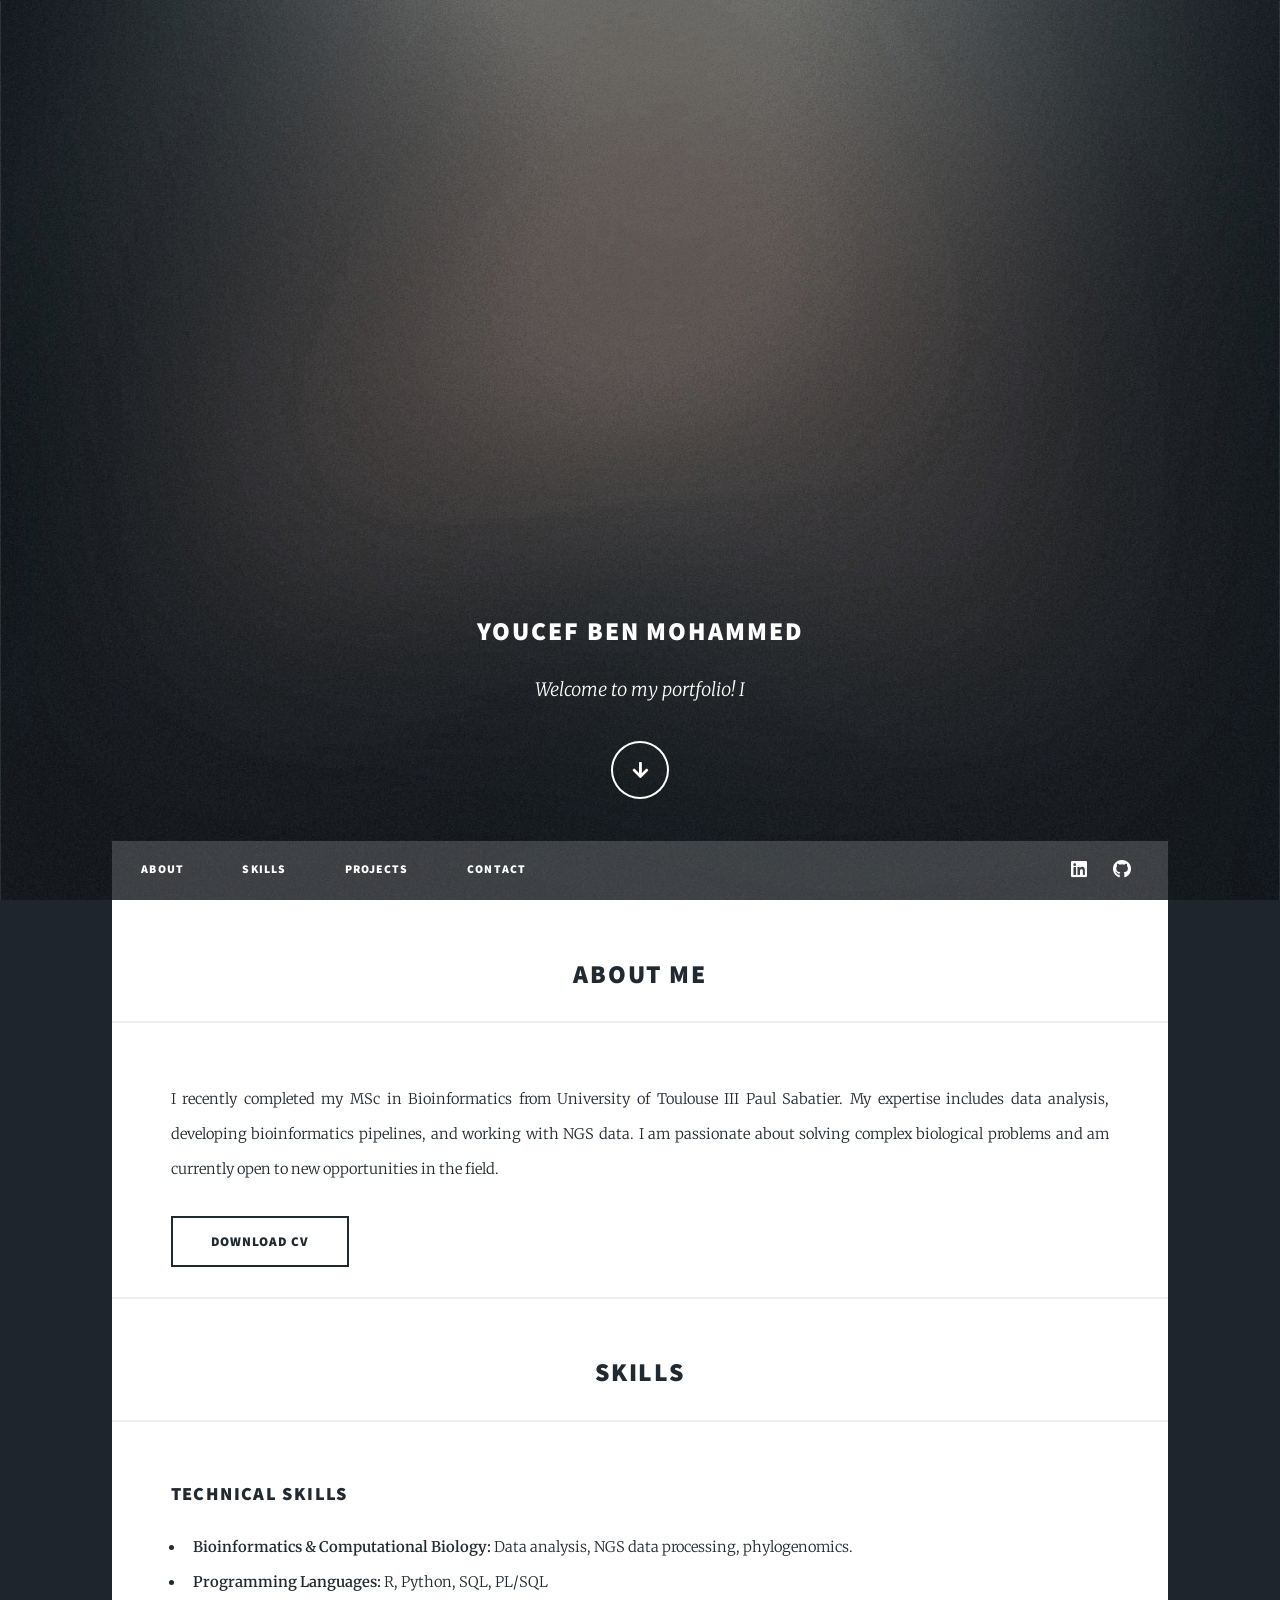
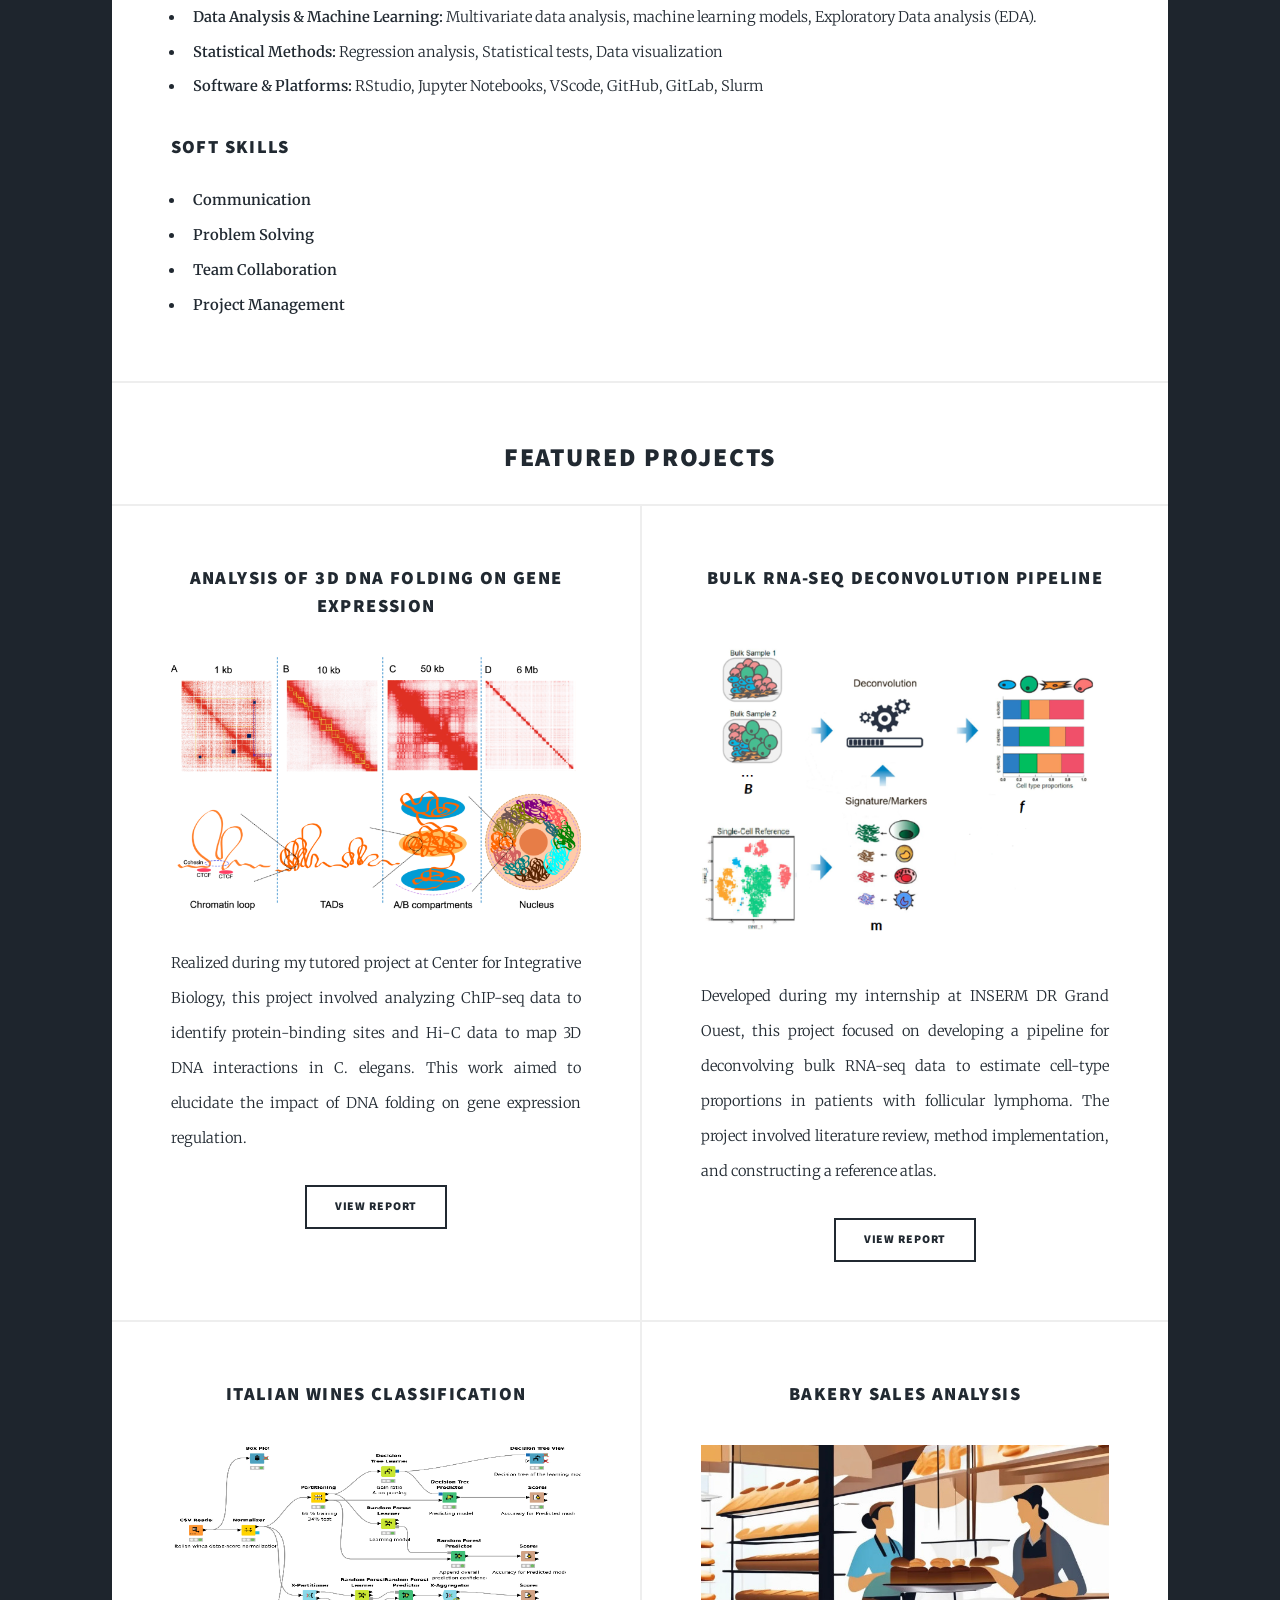
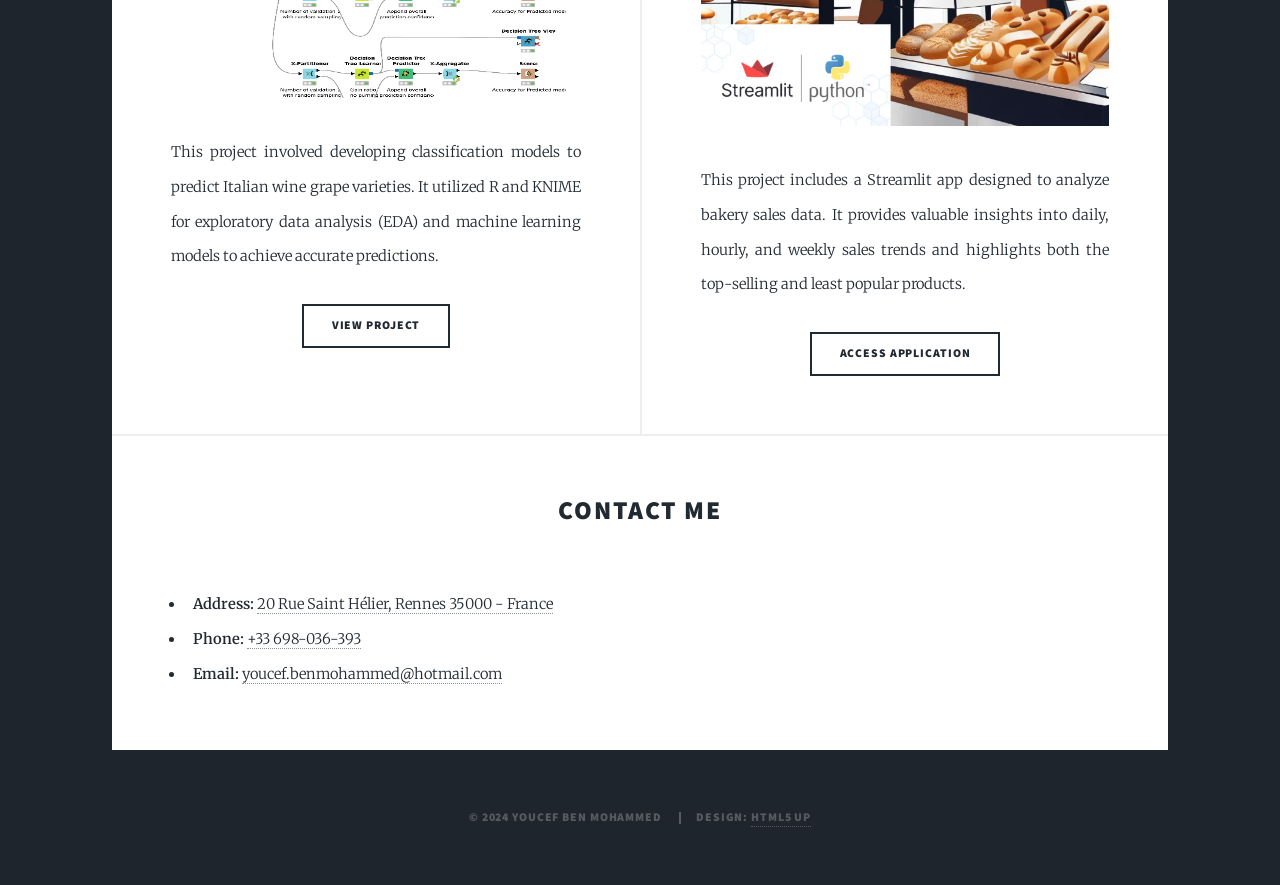
==== commit 1dfc2b80: "init" ====
--- a/index.html
+++ b/index.html
@@ -7,11 +7,56 @@
       name="viewport"
       content="width=device-width, initial-scale=1, user-scalable=no"
     />
+
+    <!-- Favicon links -->
+    <link rel="icon" type="image/x-icon" href="favicon_io/favicon.ico" />
+    <link
+      rel="icon"
+      type="image/png"
+      sizes="16x16"
+      href="images/favicon_io/favicon-16x16.png"
+    />
+    <link
+      rel="icon"
+      type="image/png"
+      sizes="32x32"
+      href="images/favicon_io/favicon-32x32.png"
+    />
+    <link
+      rel="icon"
+      type="image/png"
+      sizes="192x192"
+      href="images/favicon_io/android-chrome-192x192.png"
+    />
+    <link
+      rel="icon"
+      type="image/png"
+      sizes="512x512"
+      href="images/favicon_io/android-chrome-512x512.png"
+    />
+    <link
+      rel="apple-touch-icon"
+      sizes="180x180"
+      href="images/favicon_io/apple-touch-icon.png"
+    />
+    <link rel="manifest" href="images/favicon_io/site.webmanifest" />
+
     <link rel="stylesheet" href="assets/css/main.css" />
     <noscript
       ><link rel="stylesheet" href="assets/css/noscript.css"
     /></noscript>
   </head>
+  <!-- SEO Meta Tags -->
+  <meta
+    name="description"
+    content="Portfolio of Youcef Ben Mohammed, a Bioinformatics MSc graduate with expertise in computational techniques, data analysis, and bioinformatics pipelines. Explore projects and skills in bioinformatics, machine learning, and data management."
+  />
+  <meta
+    name="keywords"
+    content="Youcef Ben Mohammed, Bioinformatics, MSc, Data Analysis, Computational Techniques, Bioinformatics Pipelines, NGS Data, Bioinformatics Portfolio, Machine Learning, Data Management"
+  />
+  <meta name="author" content="Youcef Ben Mohammed" />
+
   <body class="is-preload">
     <!-- Wrapper -->
     <div id="wrapper" class="fade-in">
@@ -137,11 +182,11 @@
               ><img src="images/chromatine.png" alt="3D DNA Folding"
             /></a>
             <p>
-              Conducted during my project tutoré at Centre de Biologie
-              Intégrative, this project involved analyzing ChIP-seq data to
-              identify protein-binding sites and Hi-C data to map 3D DNA
-              interactions in C. elegans. This work aimed to elucidate the
-              impact of DNA folding on gene expression regulation.
+              Realized during my tutored project at Center for Integrative
+              Biology, this project involved analyzing ChIP-seq data to identify
+              protein-binding sites and Hi-C data to map 3D DNA interactions in
+              C. elegans. This work aimed to elucidate the impact of DNA folding
+              on gene expression regulation.
             </p>
             <a href="docs/Mut3D_report.pdf" class="button">View Report</a>
           </article>
@@ -158,7 +203,7 @@
             /></a>
             <p>
               Developed during my internship at INSERM DR Grand Ouest, this
-              project focused on creating a pipeline for deconvolving bulk
+              project focused on developing a pipeline for deconvolving bulk
               RNA-seq data to estimate cell-type proportions in patients with
               follicular lymphoma. The project involved literature review,
               method implementation, and constructing a reference atlas.
@@ -179,8 +224,8 @@
             <p>
               This project involved developing classification models to predict
               Italian wine grape varieties. It utilized R and KNIME for
-              exploratory data analysis (EDA) and machine learning to achieve
-              accurate predictions.
+              exploratory data analysis (EDA) and machine learning models to
+              achieve accurate predictions.
             </p>
             <a href="docs/wine_projet_foufouille.html" class="button"
               >View Project</a
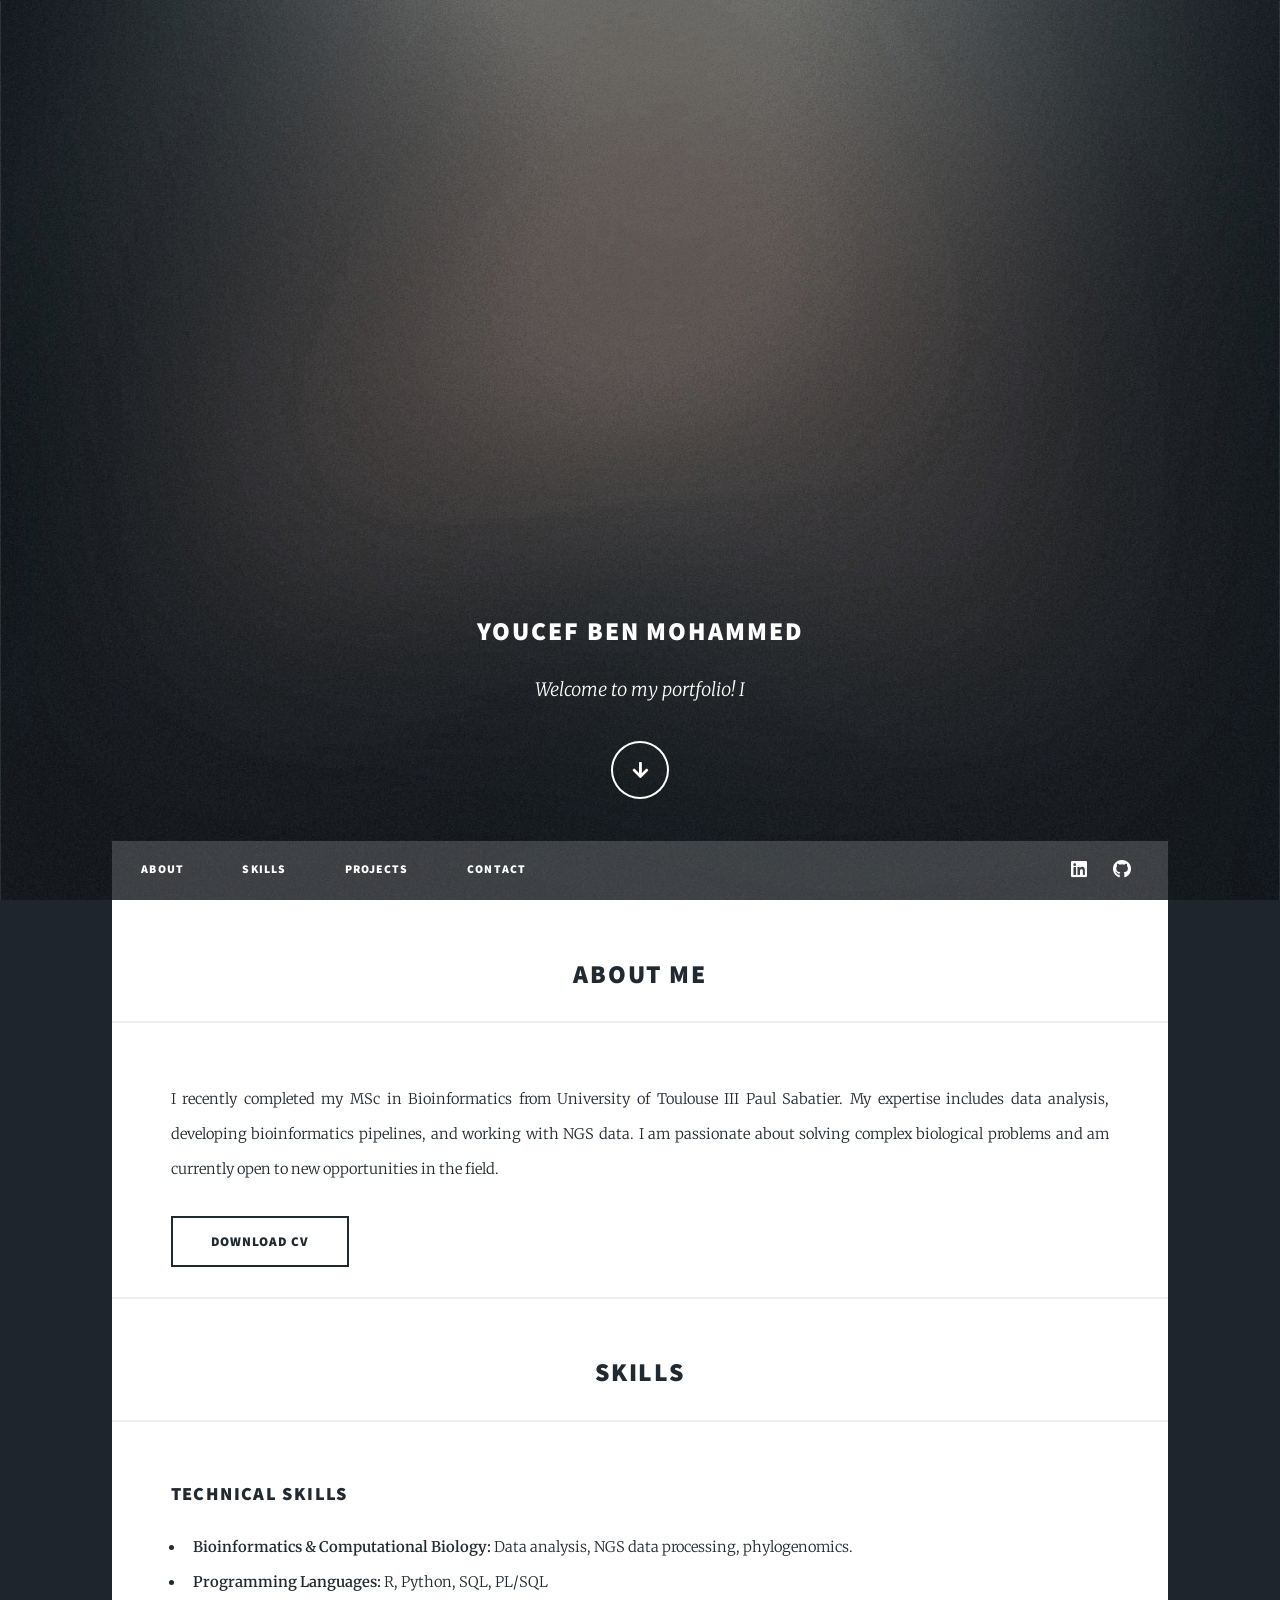
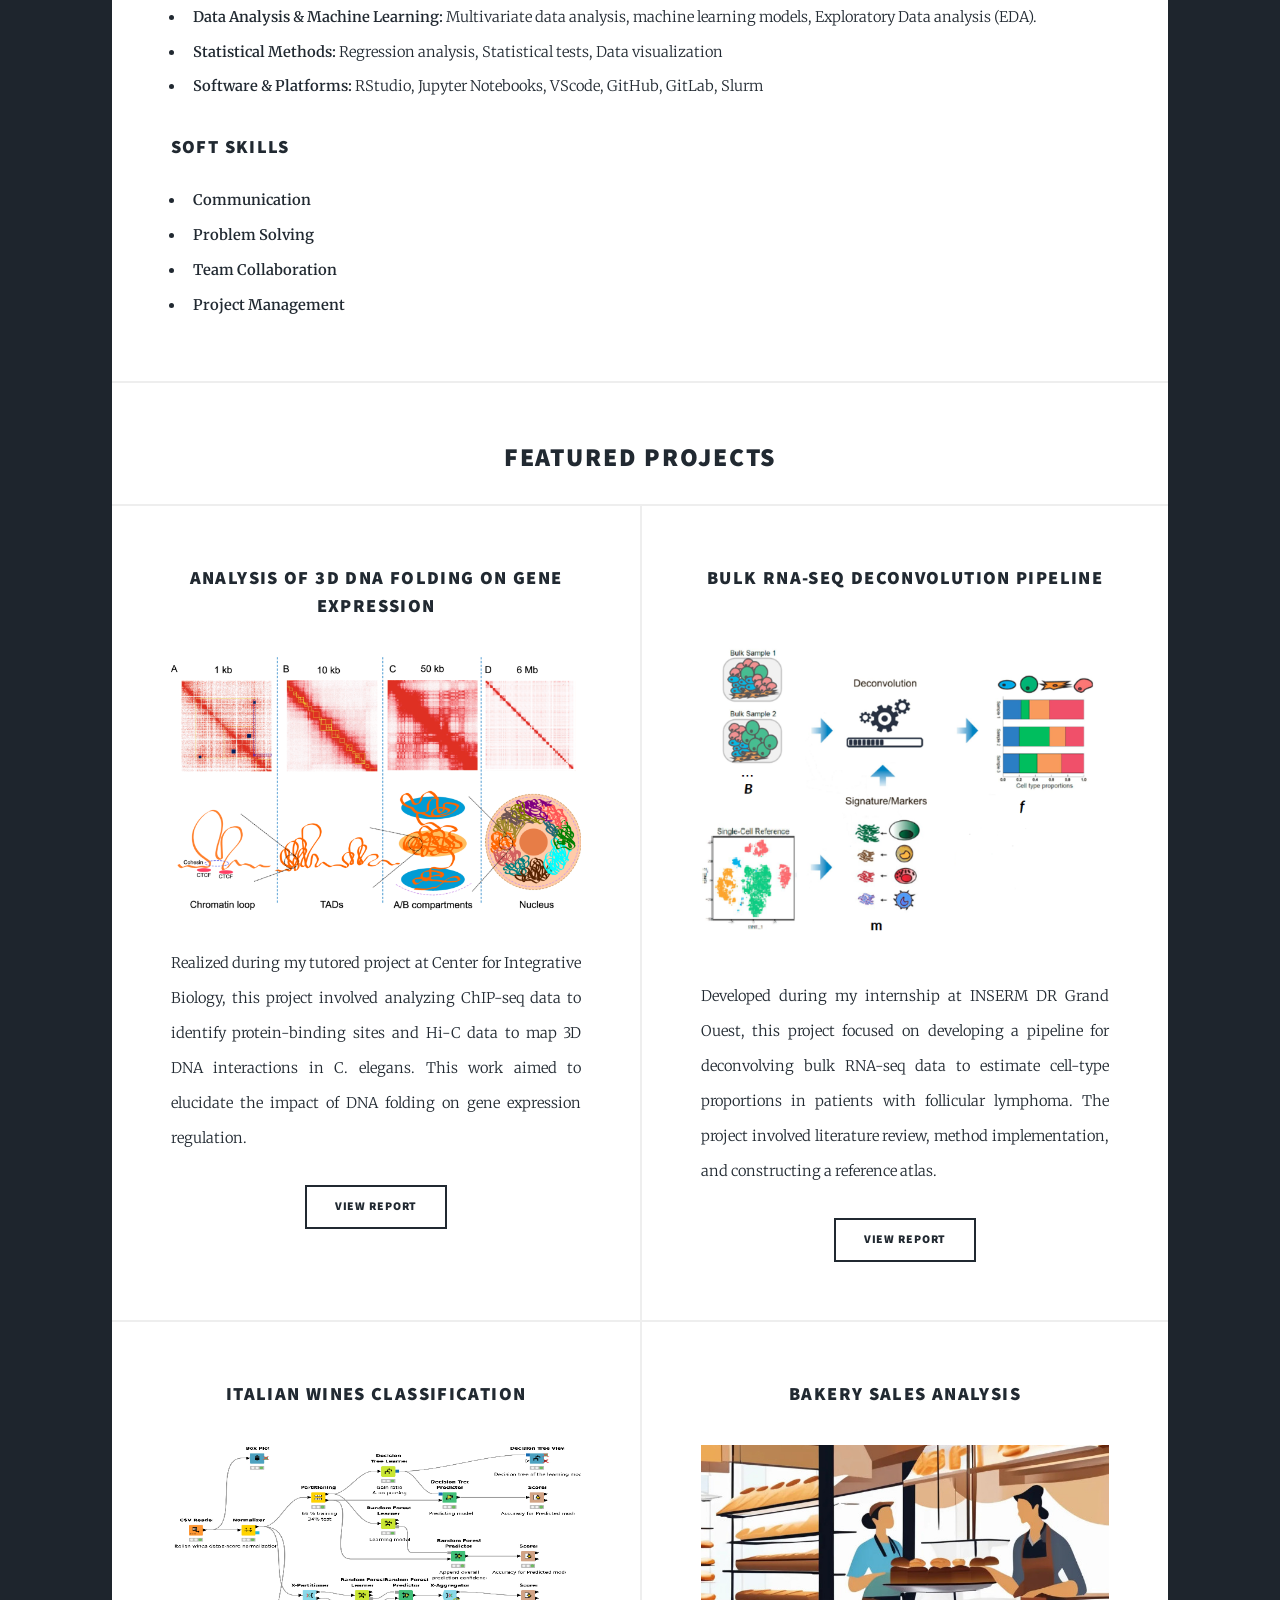
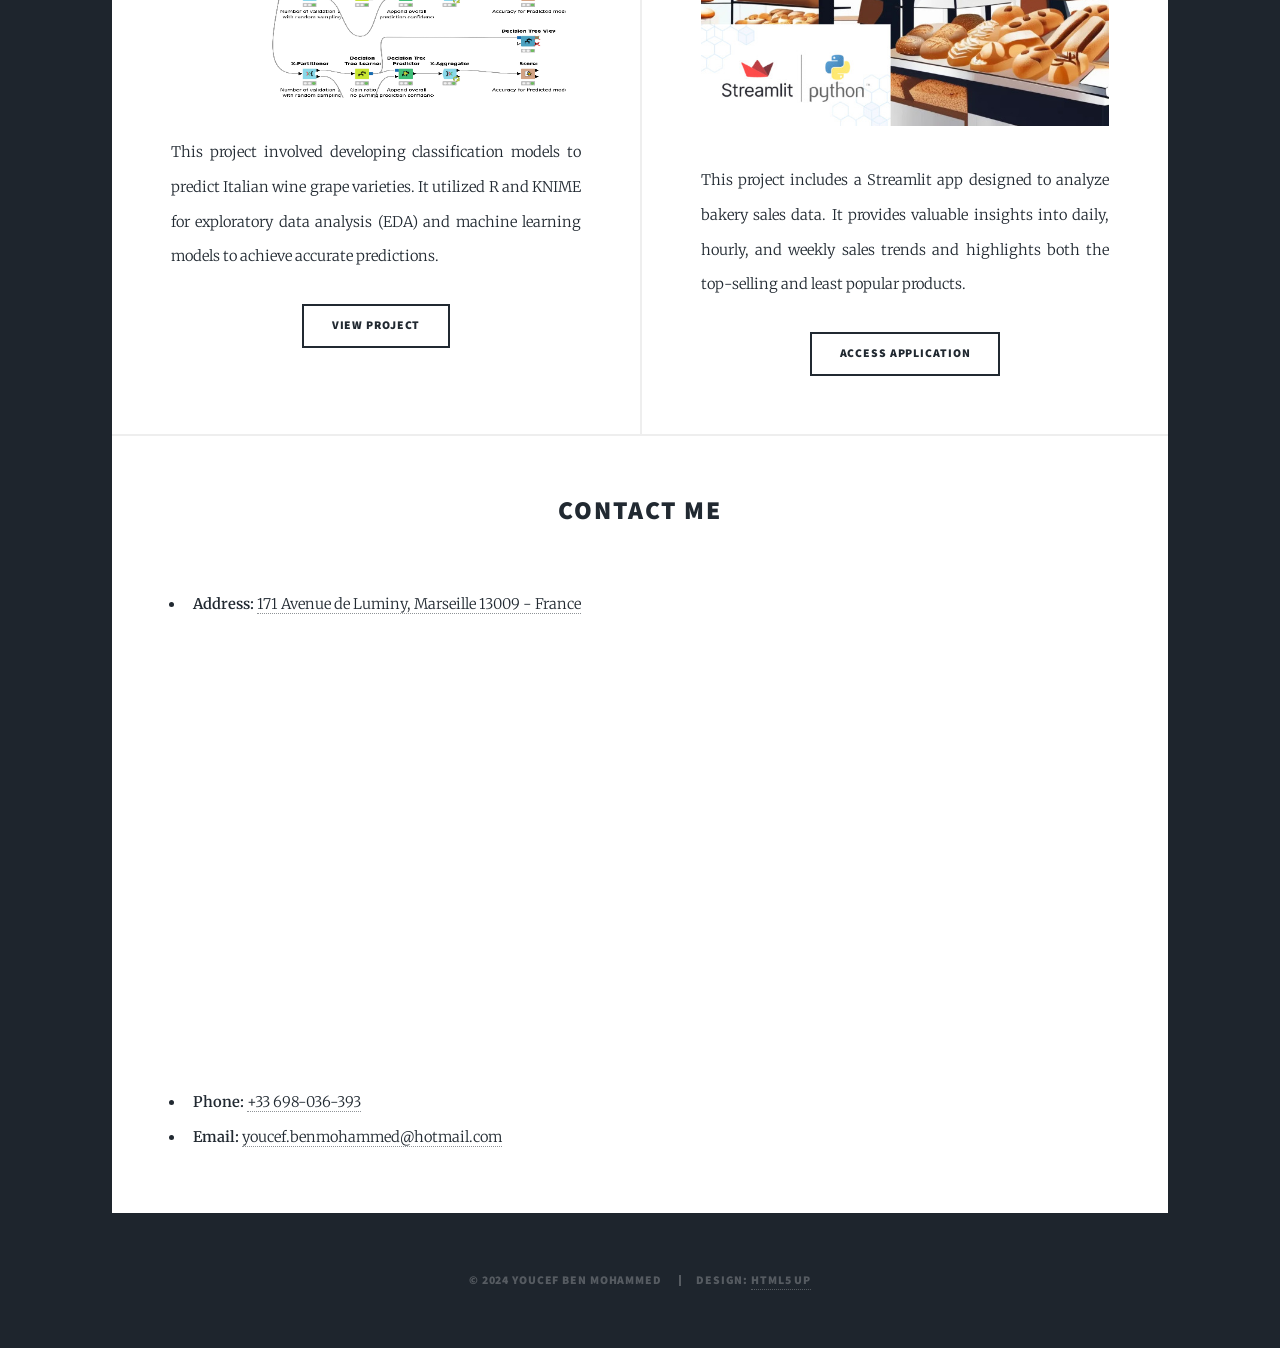
==== commit 0fdda16d: "init" ====
--- a/index.html
+++ b/index.html
@@ -262,9 +262,18 @@
             <ul>
               <li>
                 <strong>Address:</strong>
-                <a href="https://maps.app.goo.gl/J8LgUnXYmGomD34p7"
-                  >20 Rue Saint Hélier, Rennes 35000 - France</a
+                <a href="https://maps.app.goo.gl/FLBKwpWiMXC52aBR6"
+                  >171 Avenue de Luminy, Marseille 13009 - France</a
                 >
+                <iframe
+                  src="https://www.google.com/maps/embed?pb=!1m18!1m12!1m3!1d11628.131601489007!2d5.446041599999999!3d43.22976985!2m3!1f0!2f0!3f0!3m2!1i1024!2i768!4f13.1!3m3!1m2!1s0x12c9b900773f69d5%3A0xc107037259783b83!2sCit%C3%A9%20universitaire%20Luminy!5e0!3m2!1sfr!2sfr!4v1726257669158!5m2!1sfr!2sfr"
+                  width="600"
+                  height="450"
+                  style="border: 0"
+                  allowfullscreen=""
+                  loading="lazy"
+                  referrerpolicy="no-referrer-when-downgrade"
+                ></iframe>
               </li>
               <li>
                 <strong>Phone:</strong>
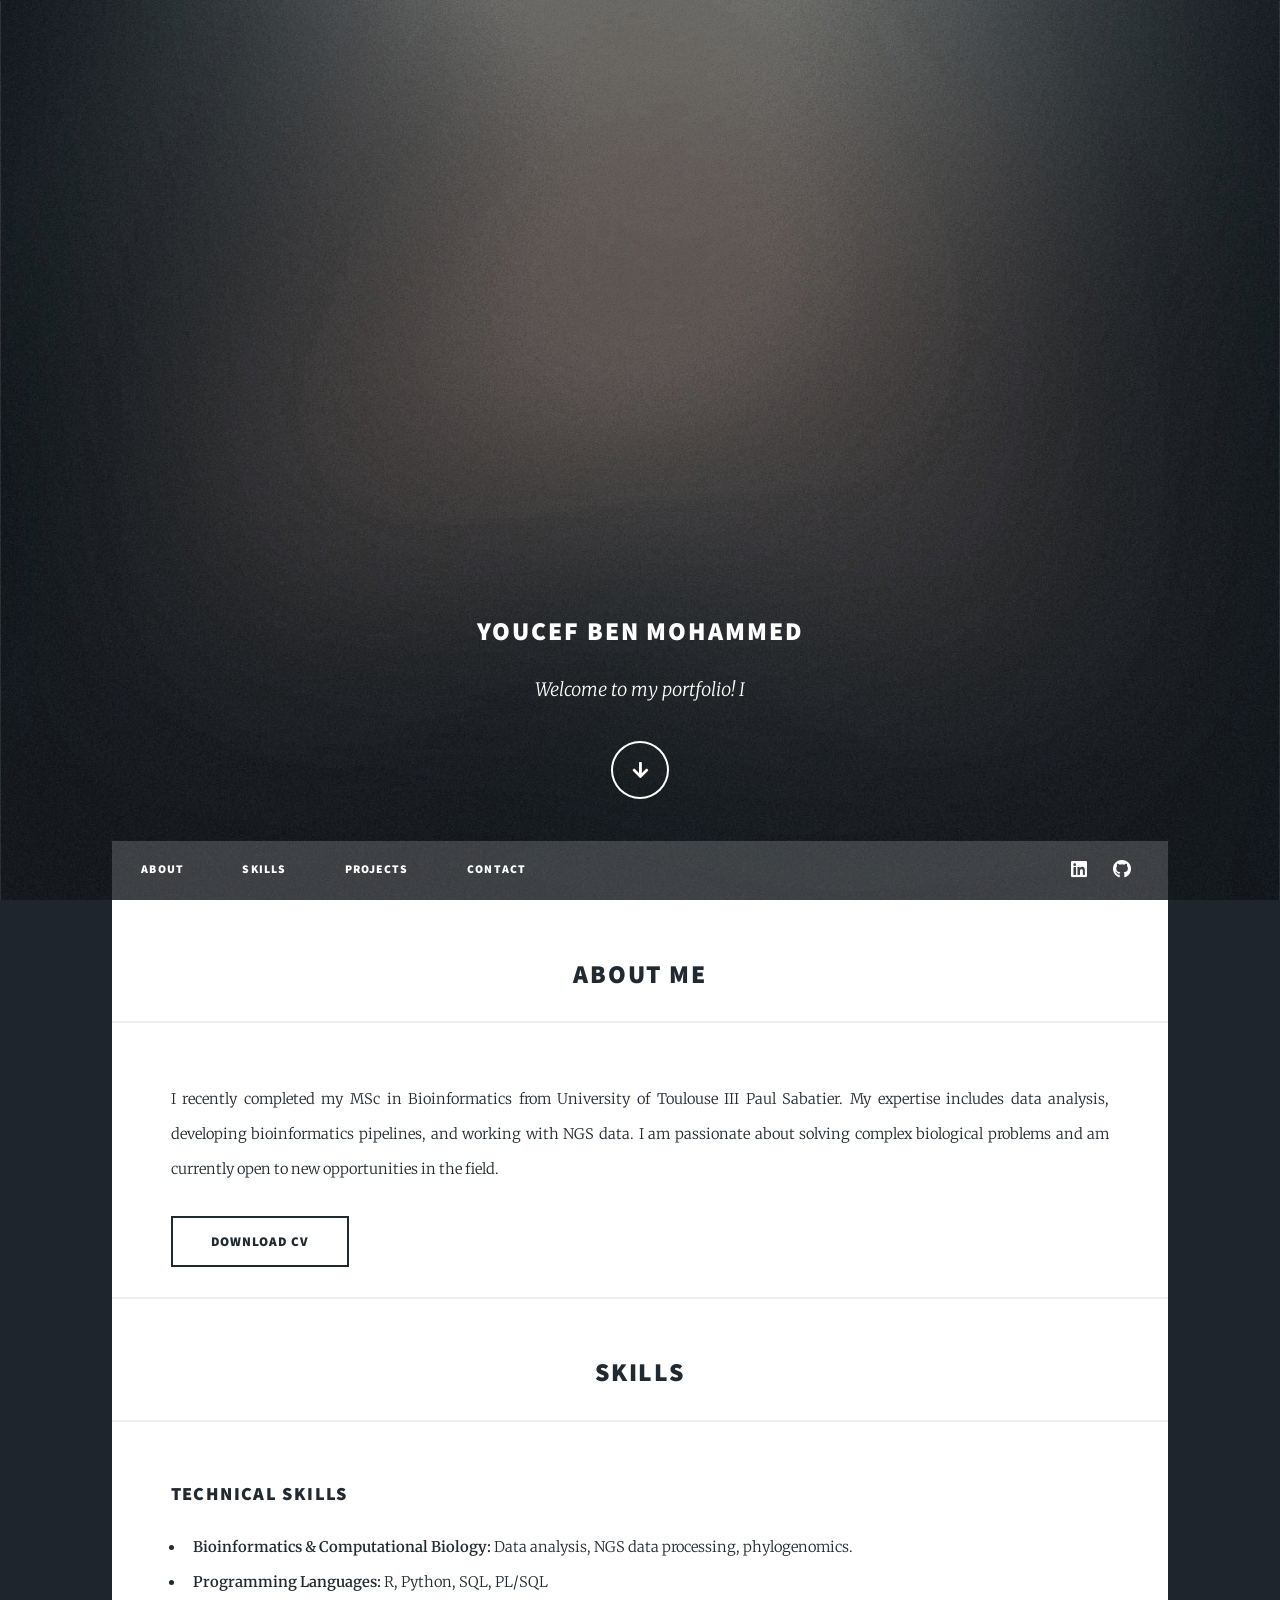
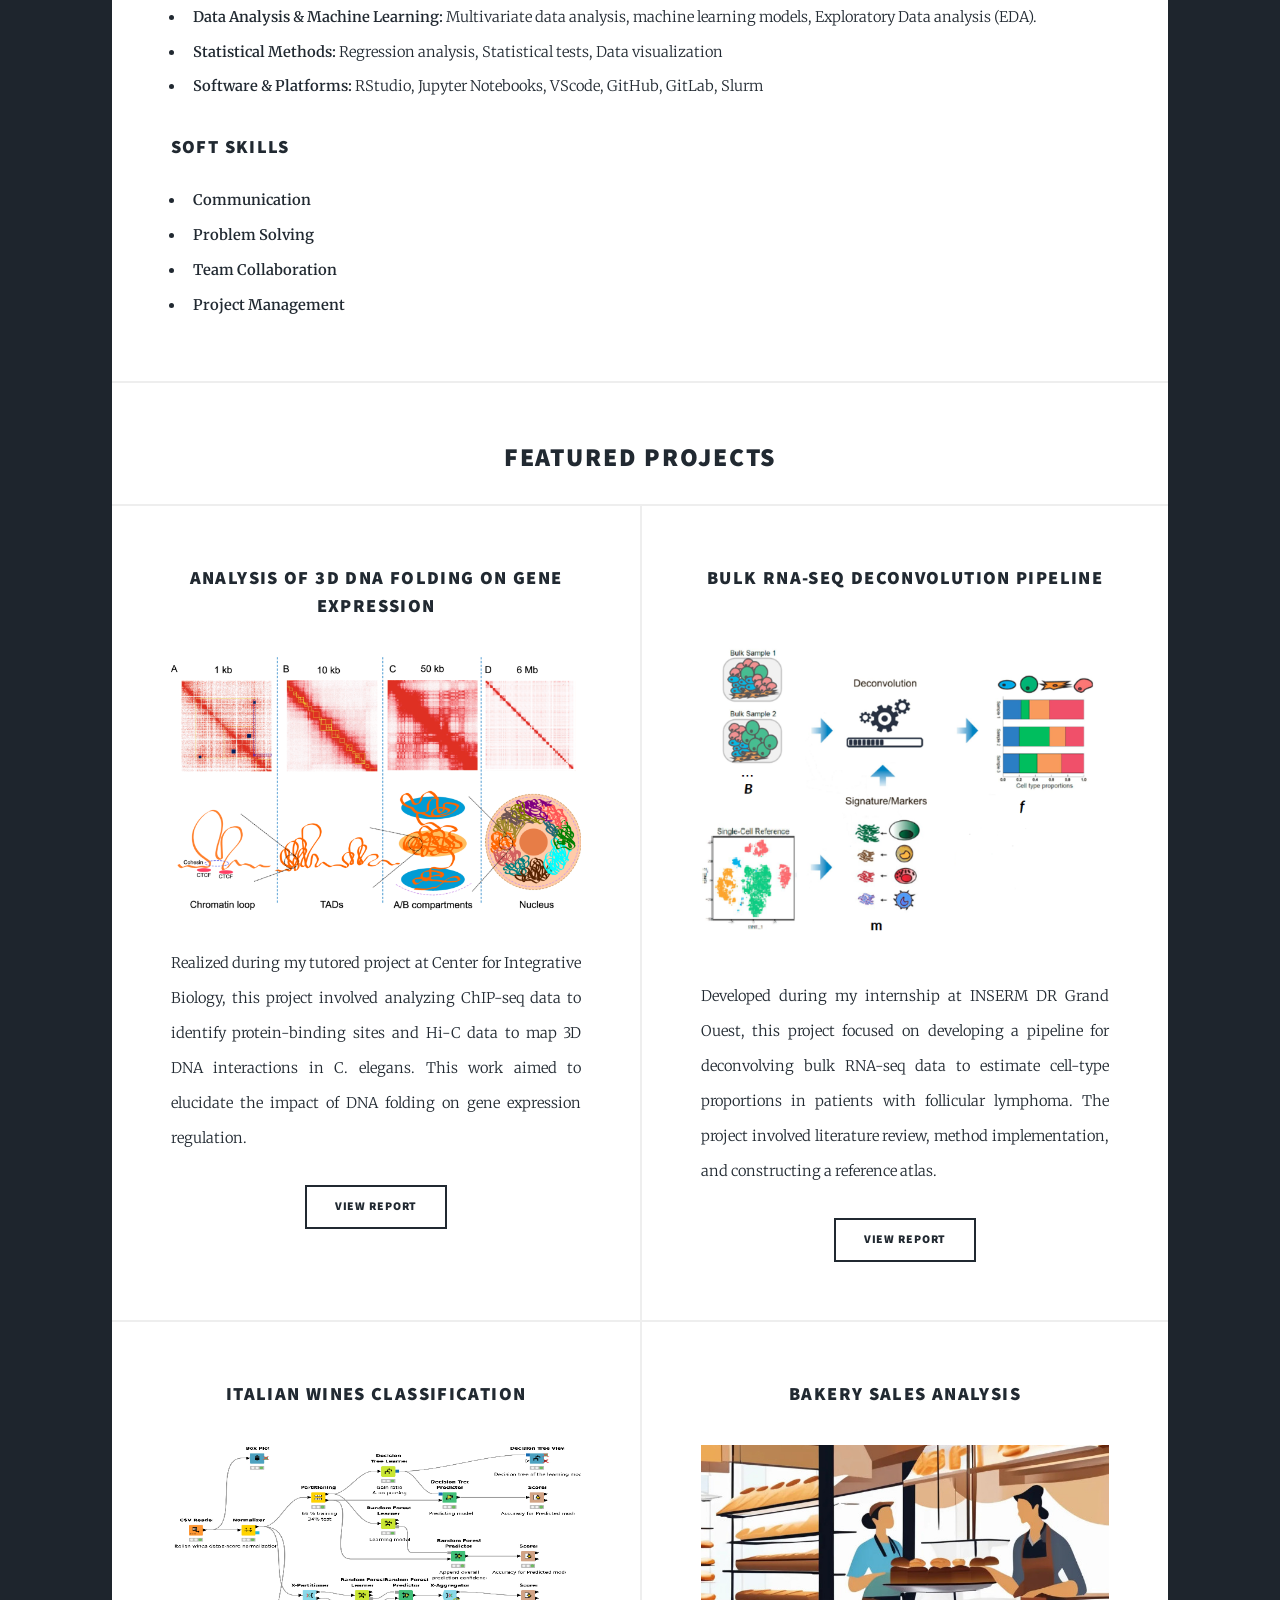
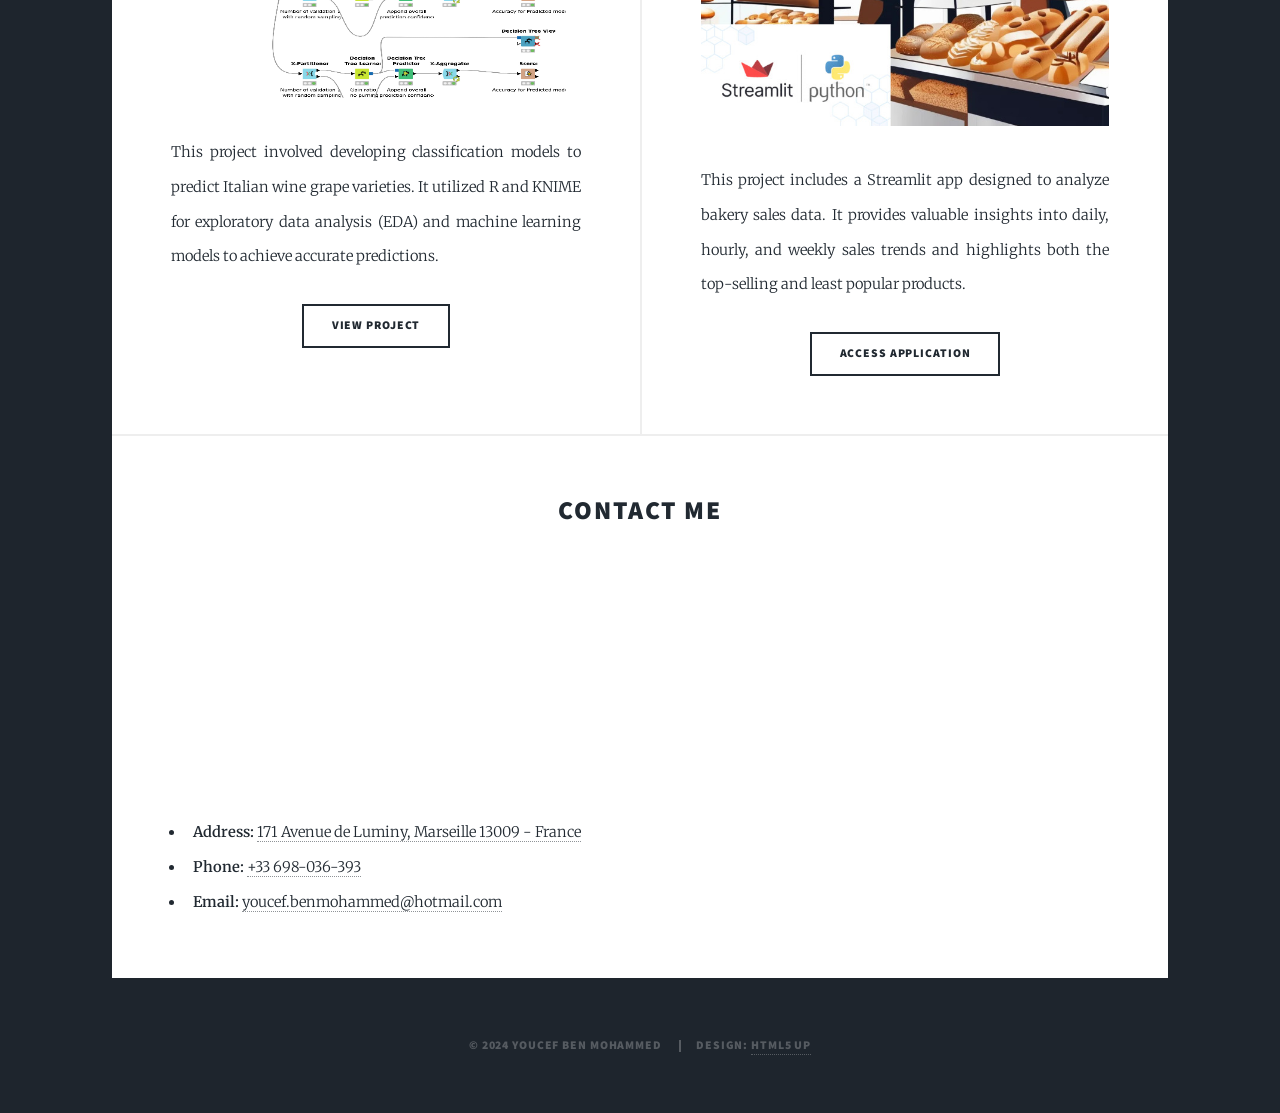
==== commit 161f9d3e: "init" ====
--- a/index.html
+++ b/index.html
@@ -267,8 +267,8 @@
                 >
                 <iframe
                   src="https://www.google.com/maps/embed?pb=!1m18!1m12!1m3!1d11628.131601489007!2d5.446041599999999!3d43.22976985!2m3!1f0!2f0!3f0!3m2!1i1024!2i768!4f13.1!3m3!1m2!1s0x12c9b900773f69d5%3A0xc107037259783b83!2sCit%C3%A9%20universitaire%20Luminy!5e0!3m2!1sfr!2sfr!4v1726257669158!5m2!1sfr!2sfr"
-                  width="600"
-                  height="450"
+                  width="300"
+                  height="250"
                   style="border: 0"
                   allowfullscreen=""
                   loading="lazy"
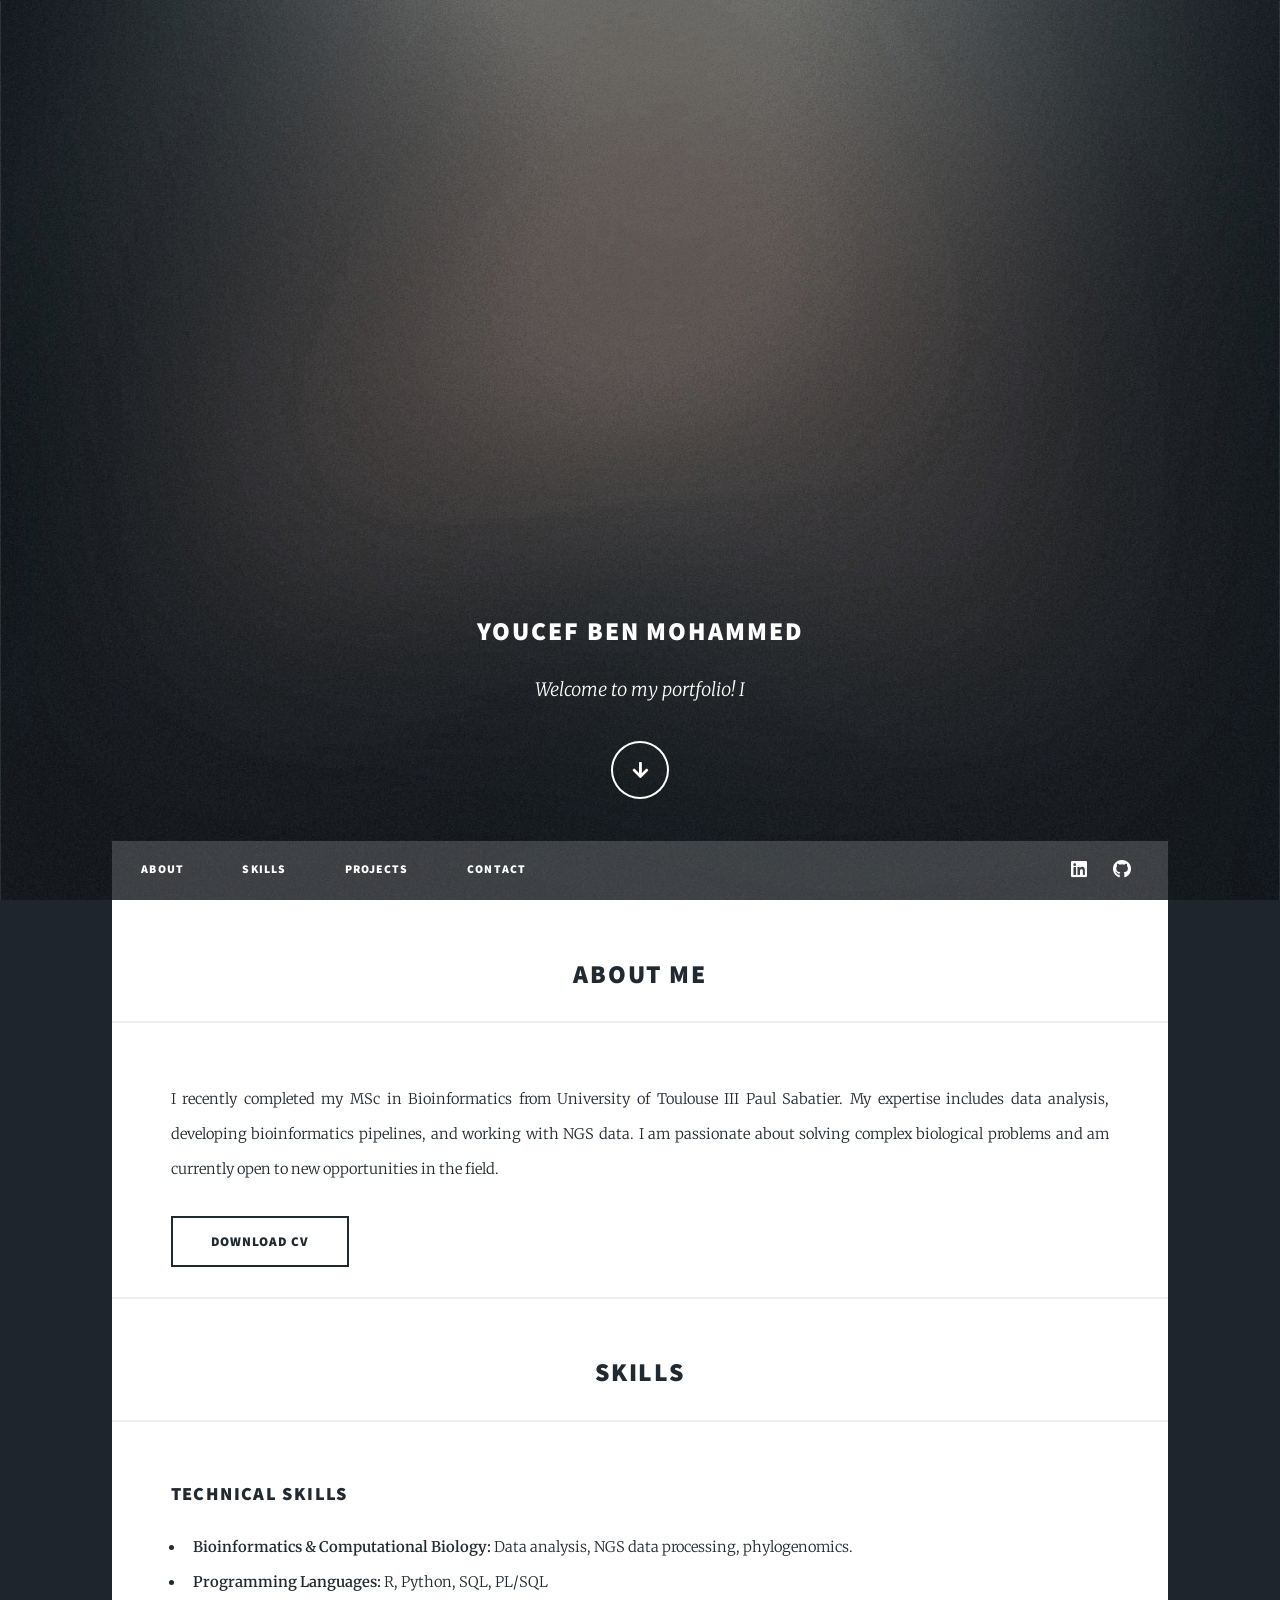
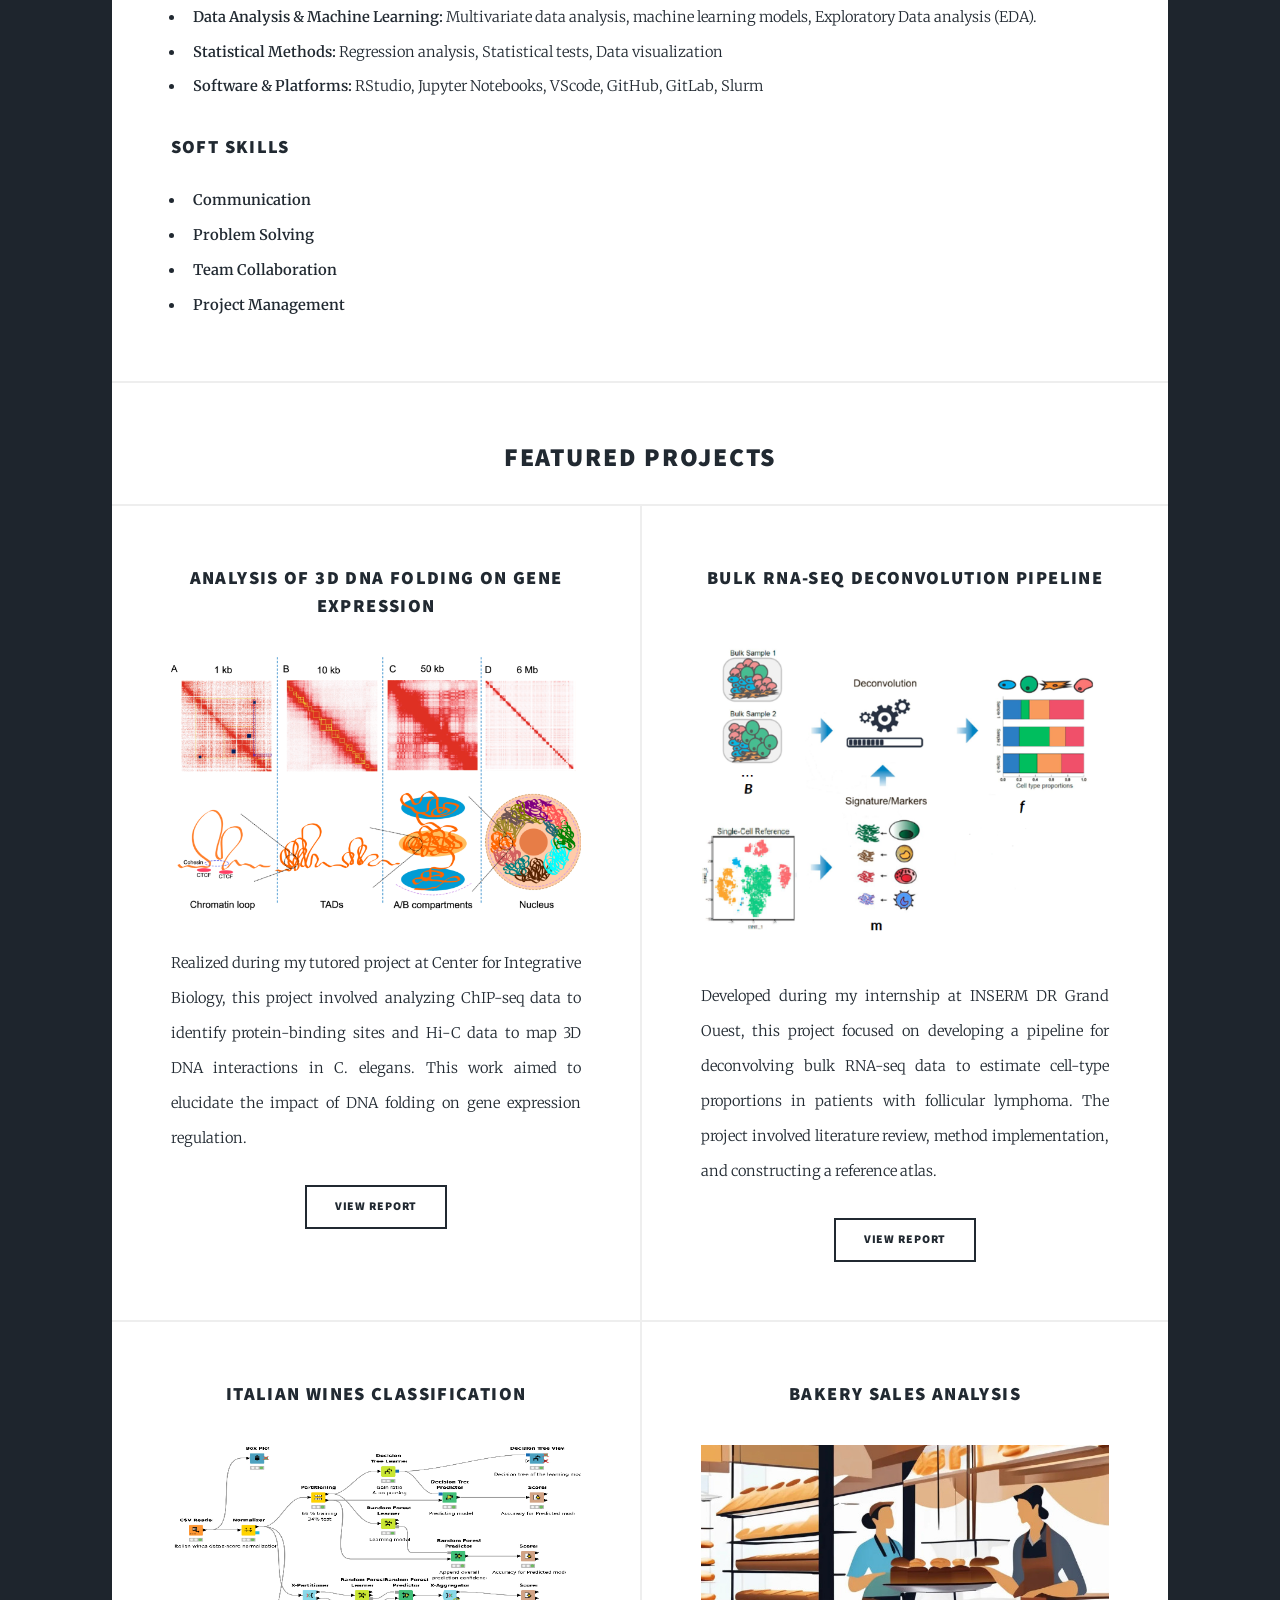
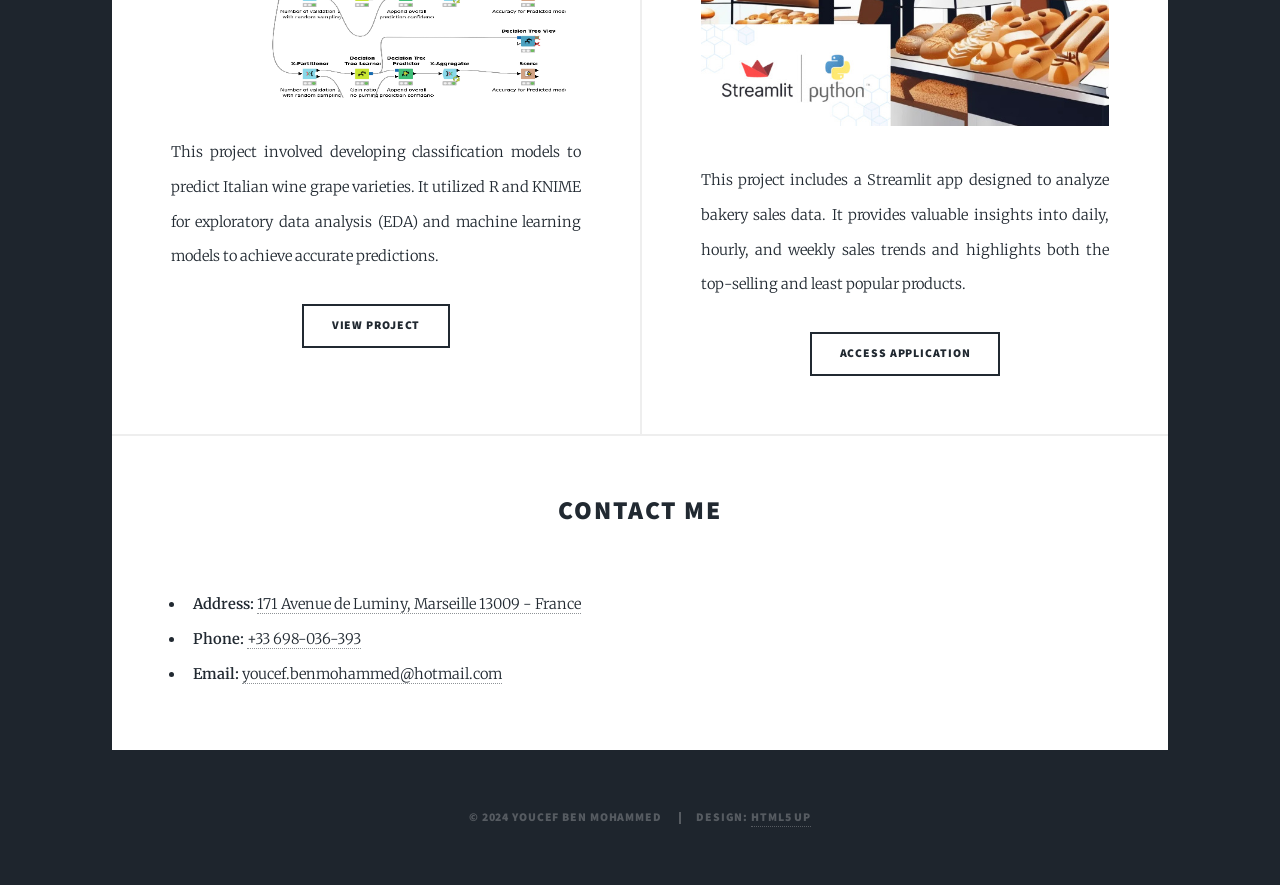
==== commit 2f646d8c: "init" ====
--- a/index.html
+++ b/index.html
@@ -265,15 +265,6 @@
                 <a href="https://maps.app.goo.gl/FLBKwpWiMXC52aBR6"
                   >171 Avenue de Luminy, Marseille 13009 - France</a
                 >
-                <iframe
-                  src="https://www.google.com/maps/embed?pb=!1m18!1m12!1m3!1d11628.131601489007!2d5.446041599999999!3d43.22976985!2m3!1f0!2f0!3f0!3m2!1i1024!2i768!4f13.1!3m3!1m2!1s0x12c9b900773f69d5%3A0xc107037259783b83!2sCit%C3%A9%20universitaire%20Luminy!5e0!3m2!1sfr!2sfr!4v1726257669158!5m2!1sfr!2sfr"
-                  width="300"
-                  height="250"
-                  style="border: 0"
-                  allowfullscreen=""
-                  loading="lazy"
-                  referrerpolicy="no-referrer-when-downgrade"
-                ></iframe>
               </li>
               <li>
                 <strong>Phone:</strong>
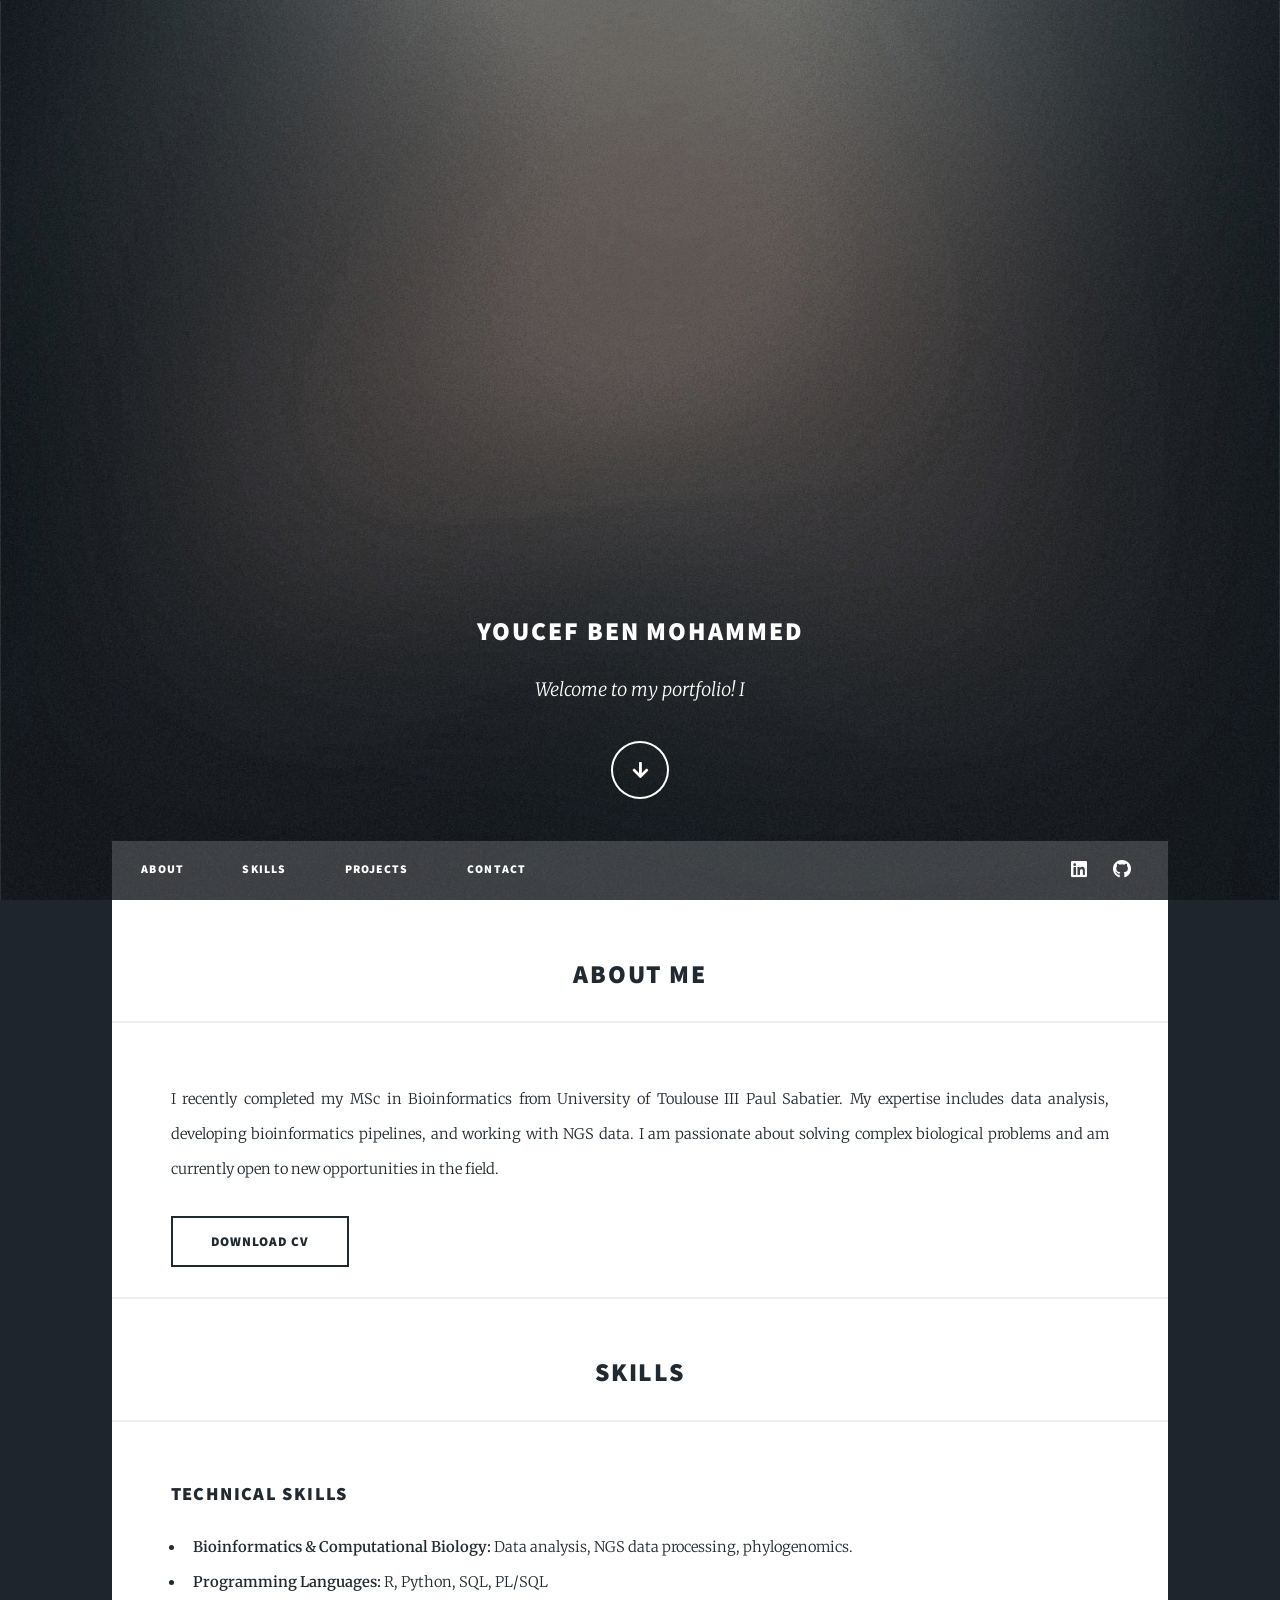
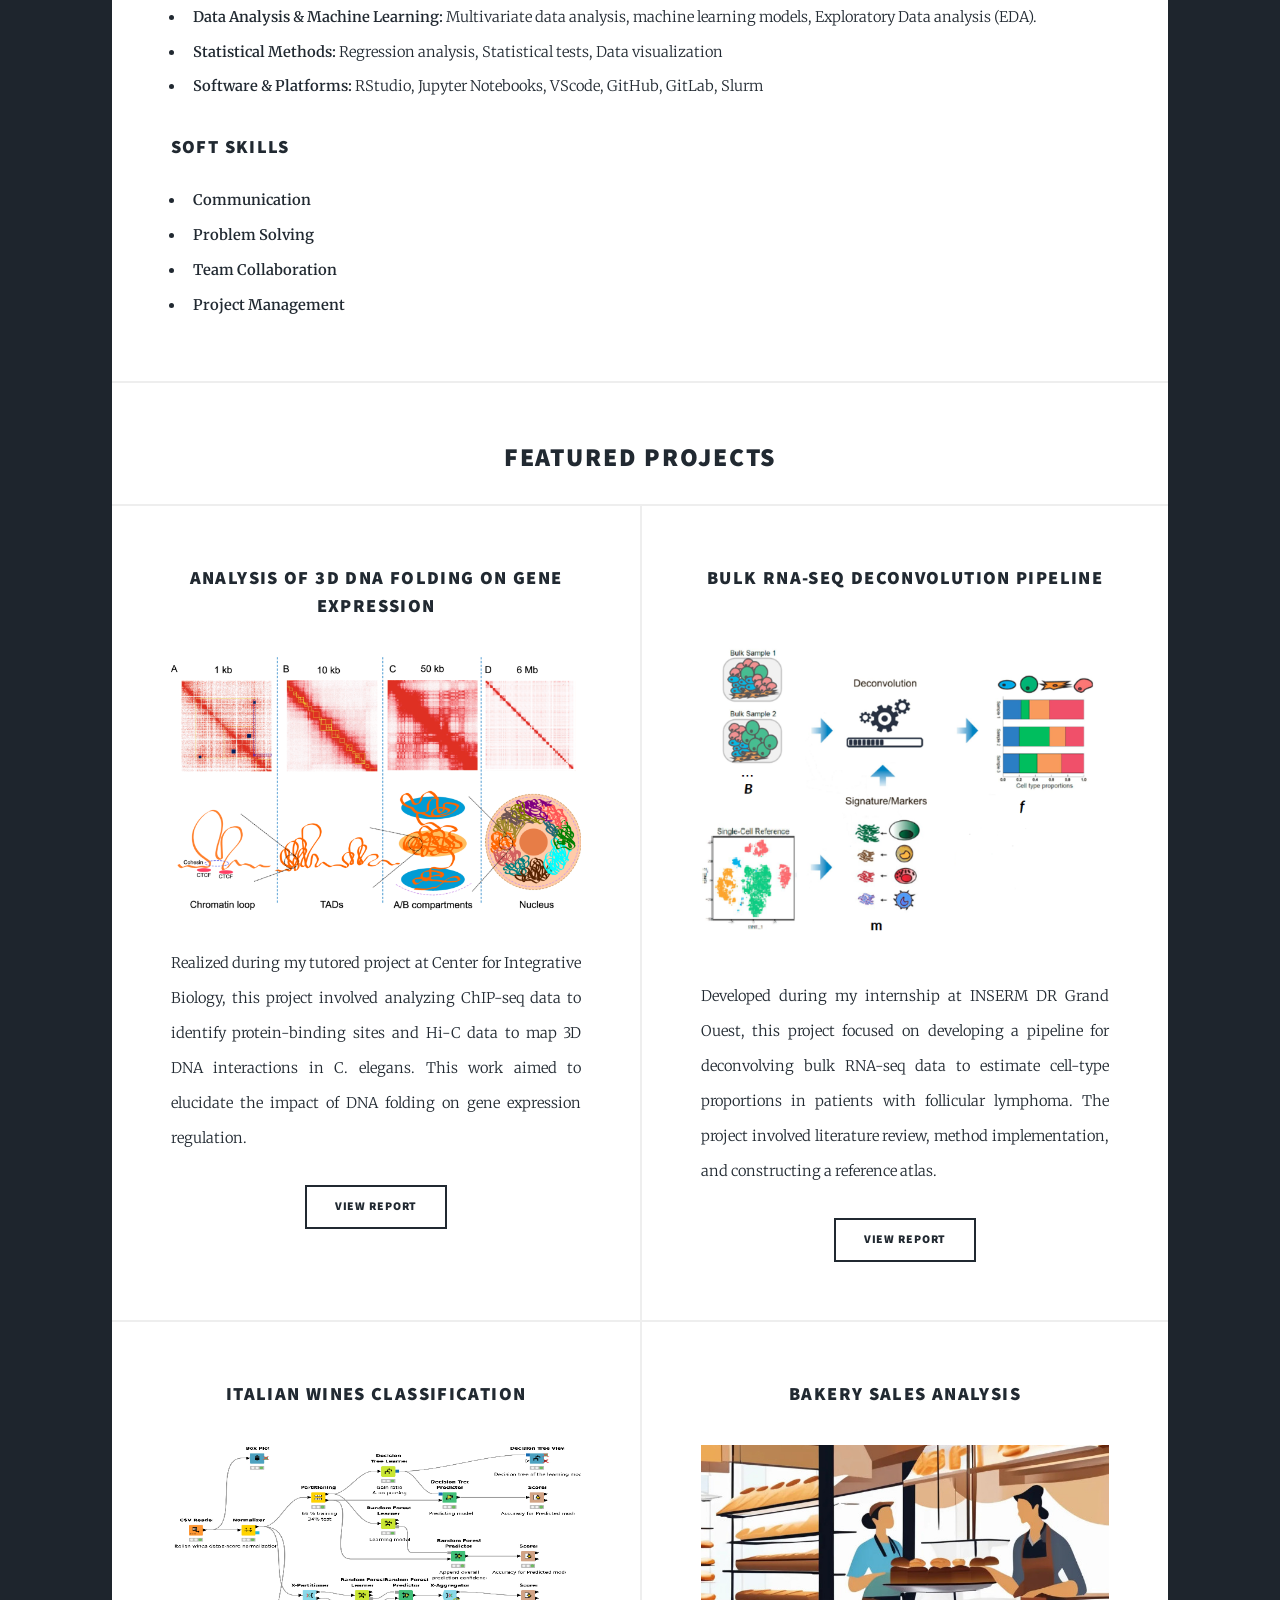
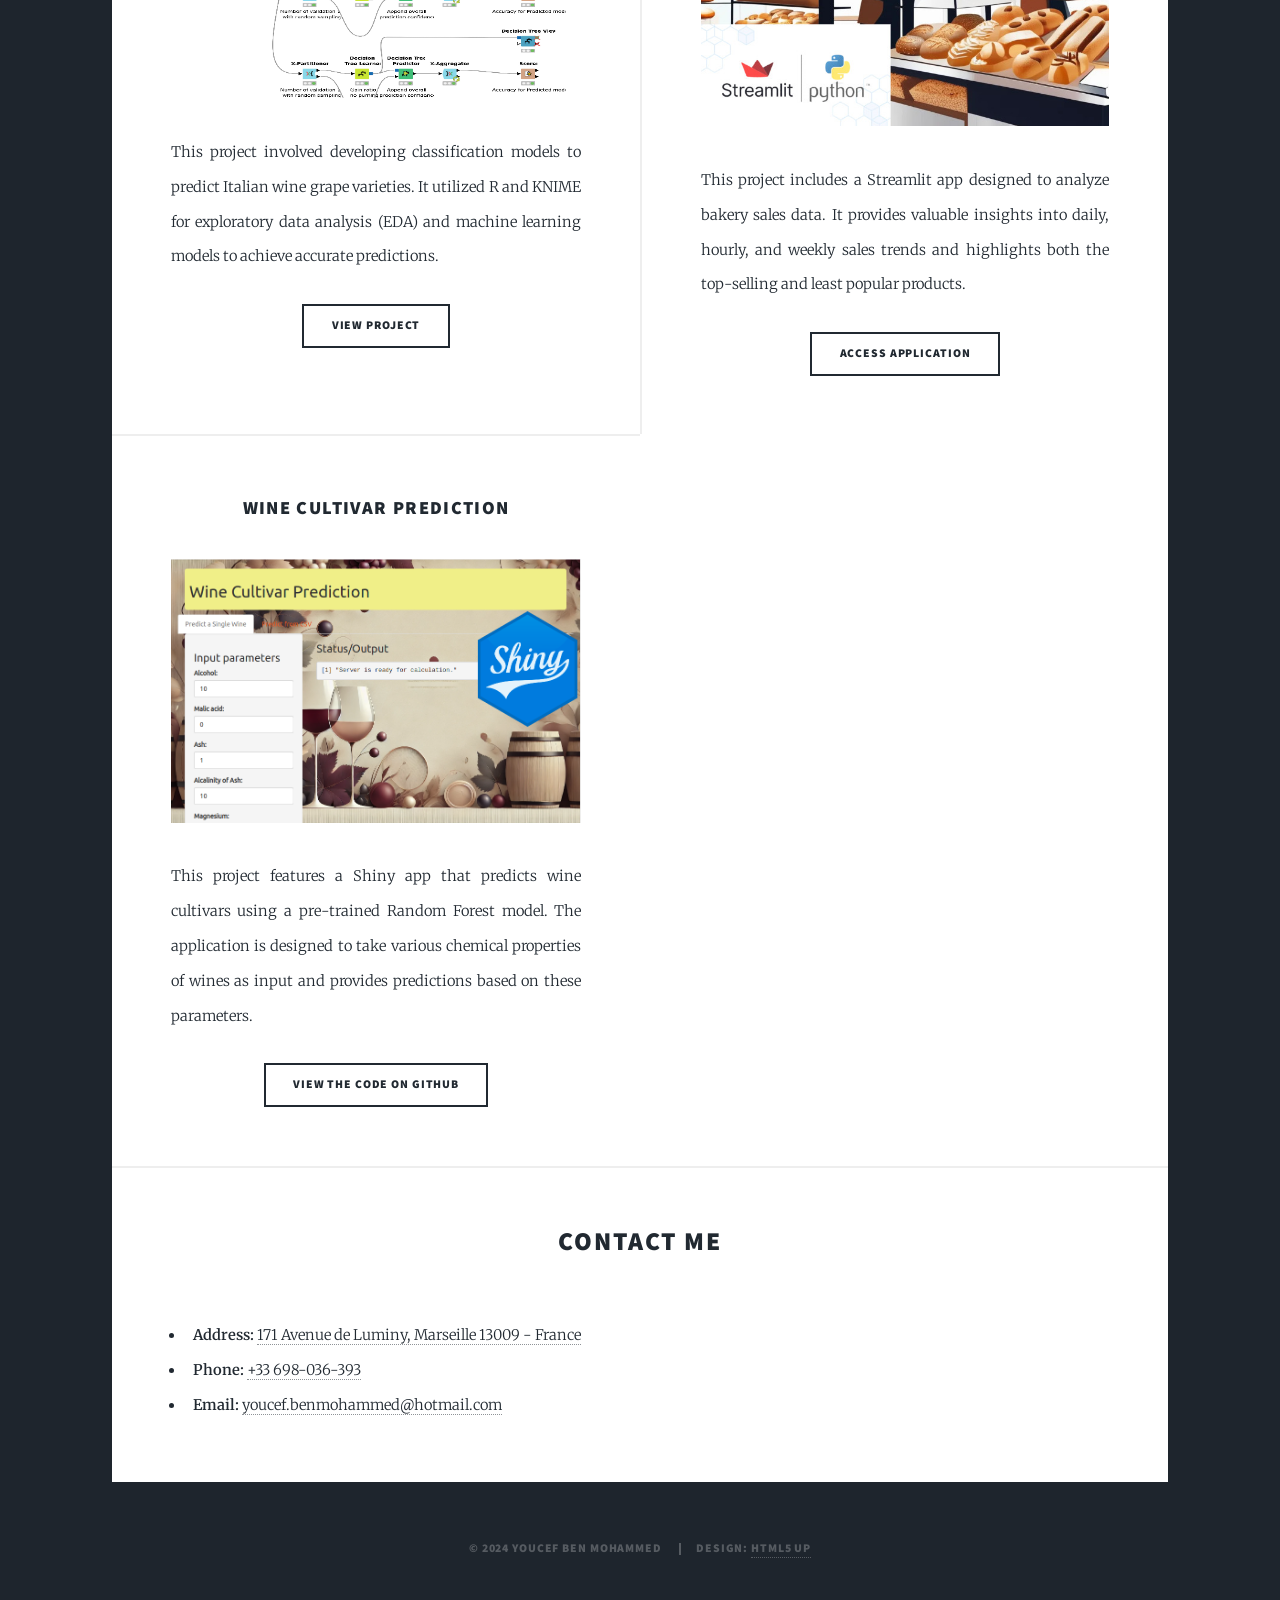
==== commit 093a1424: "init" ====
--- a/index.html
+++ b/index.html
@@ -191,7 +191,7 @@
             <a href="docs/Mut3D_report.pdf" class="button">View Report</a>
           </article>
 
-          <!-- Project 3 -->
+          <!-- Project 2 -->
           <article>
             <header>
               <h3><a href="#">Bulk RNA-seq Deconvolution Pipeline</a></h3>
@@ -211,7 +211,7 @@
             <a href="docs/deconvolution.zip" class="button">View Report</a>
           </article>
 
-          <!-- Project 2 -->
+          <!-- Project 3 -->
           <article>
             <header>
               <h3><a href="#">Italian Wines Classification</a></h3>
@@ -249,6 +249,28 @@
 
             <a href="https://bakerysales.streamlit.app/" class="button"
               >Access Application</a
+            >
+          </article>
+          <!-- Project 5 -->
+          <article>
+            <header>
+              <h3><a href="#">Wine Cultivar Prediction</a></h3>
+            </header>
+            <a href="#" class="image fit"
+              ><img src="images/wineshiny.png" alt="Wine Cultivar Prediction"
+            /></a>
+            <p>
+              This project features a Shiny app that predicts wine cultivars
+              using a pre-trained Random Forest model. The application is
+              designed to take various chemical properties of wines as input and
+              provides predictions based on these parameters.
+            </p>
+
+            <a
+              href="https://github.com/youcef-benmohammed/wine_classification_shiny"
+              class="button"
+            >
+              View the Code on GitHub</a
             >
           </article>
         </section>
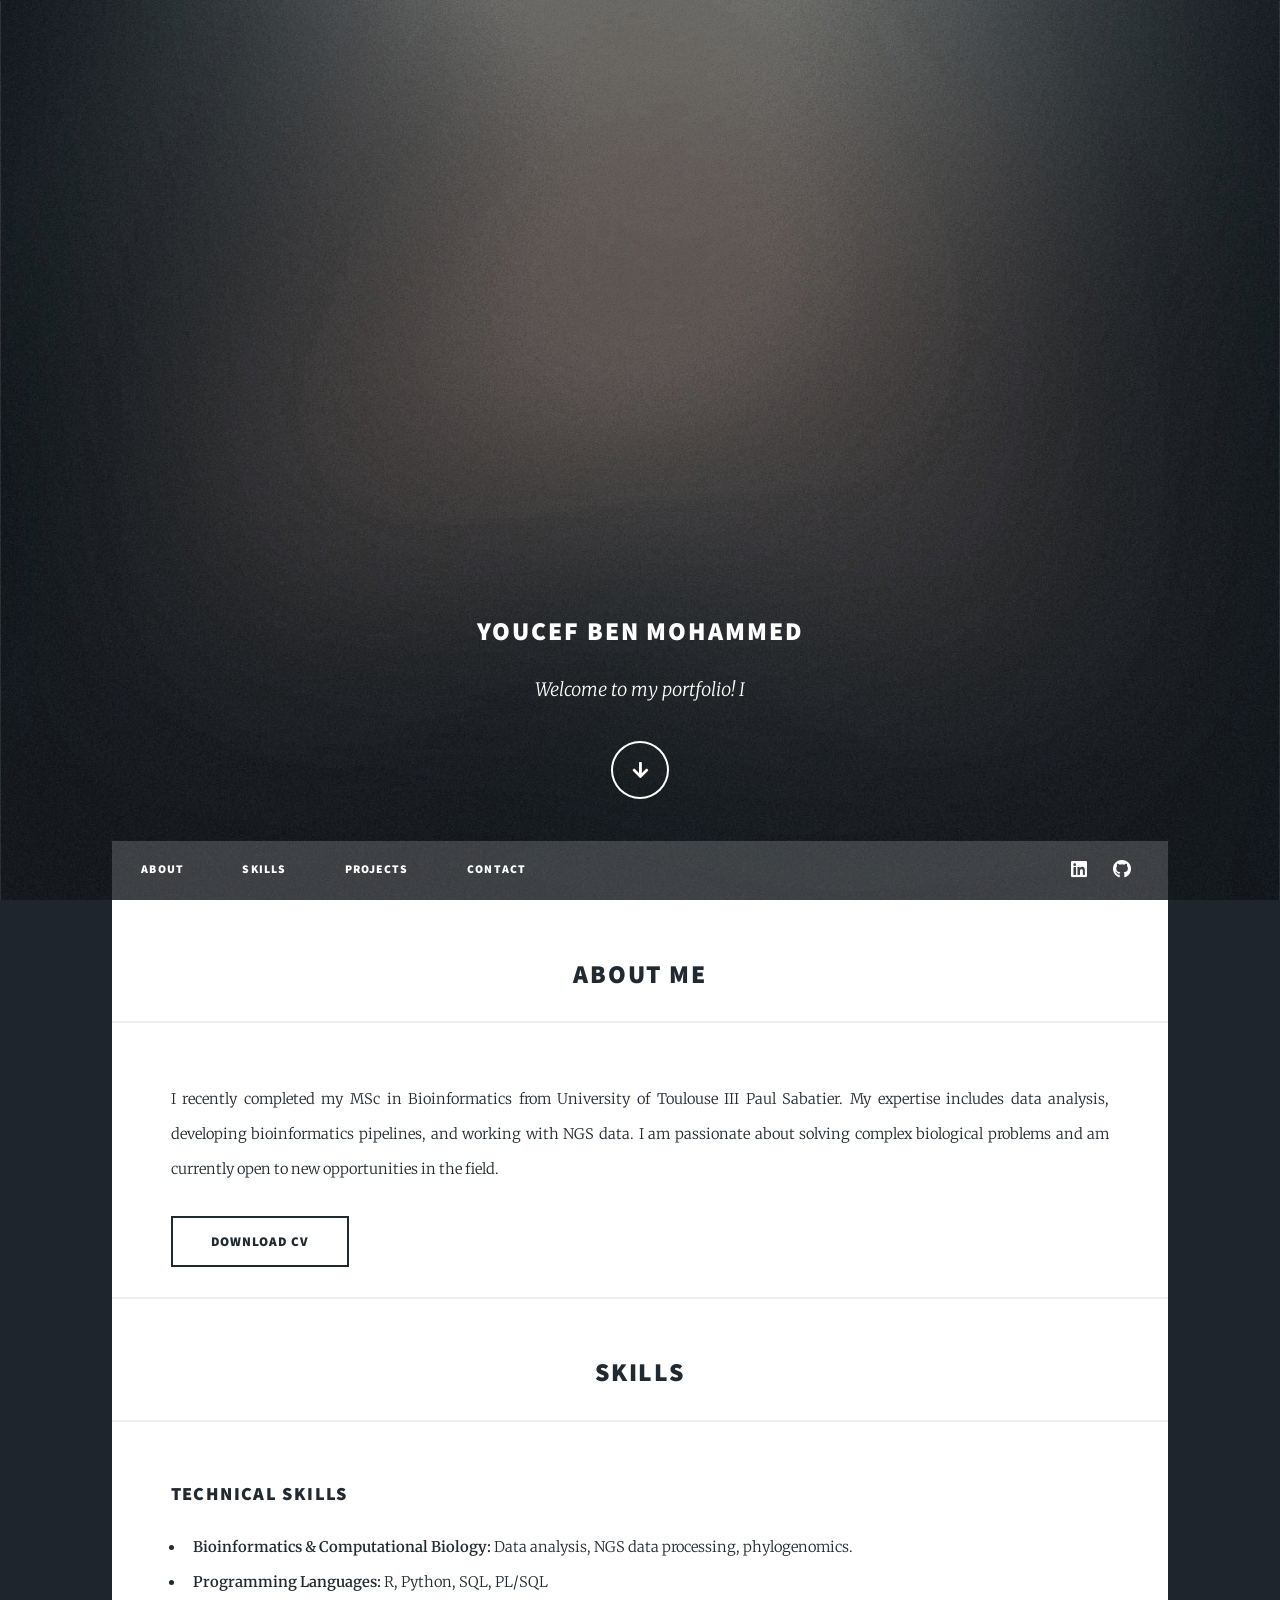
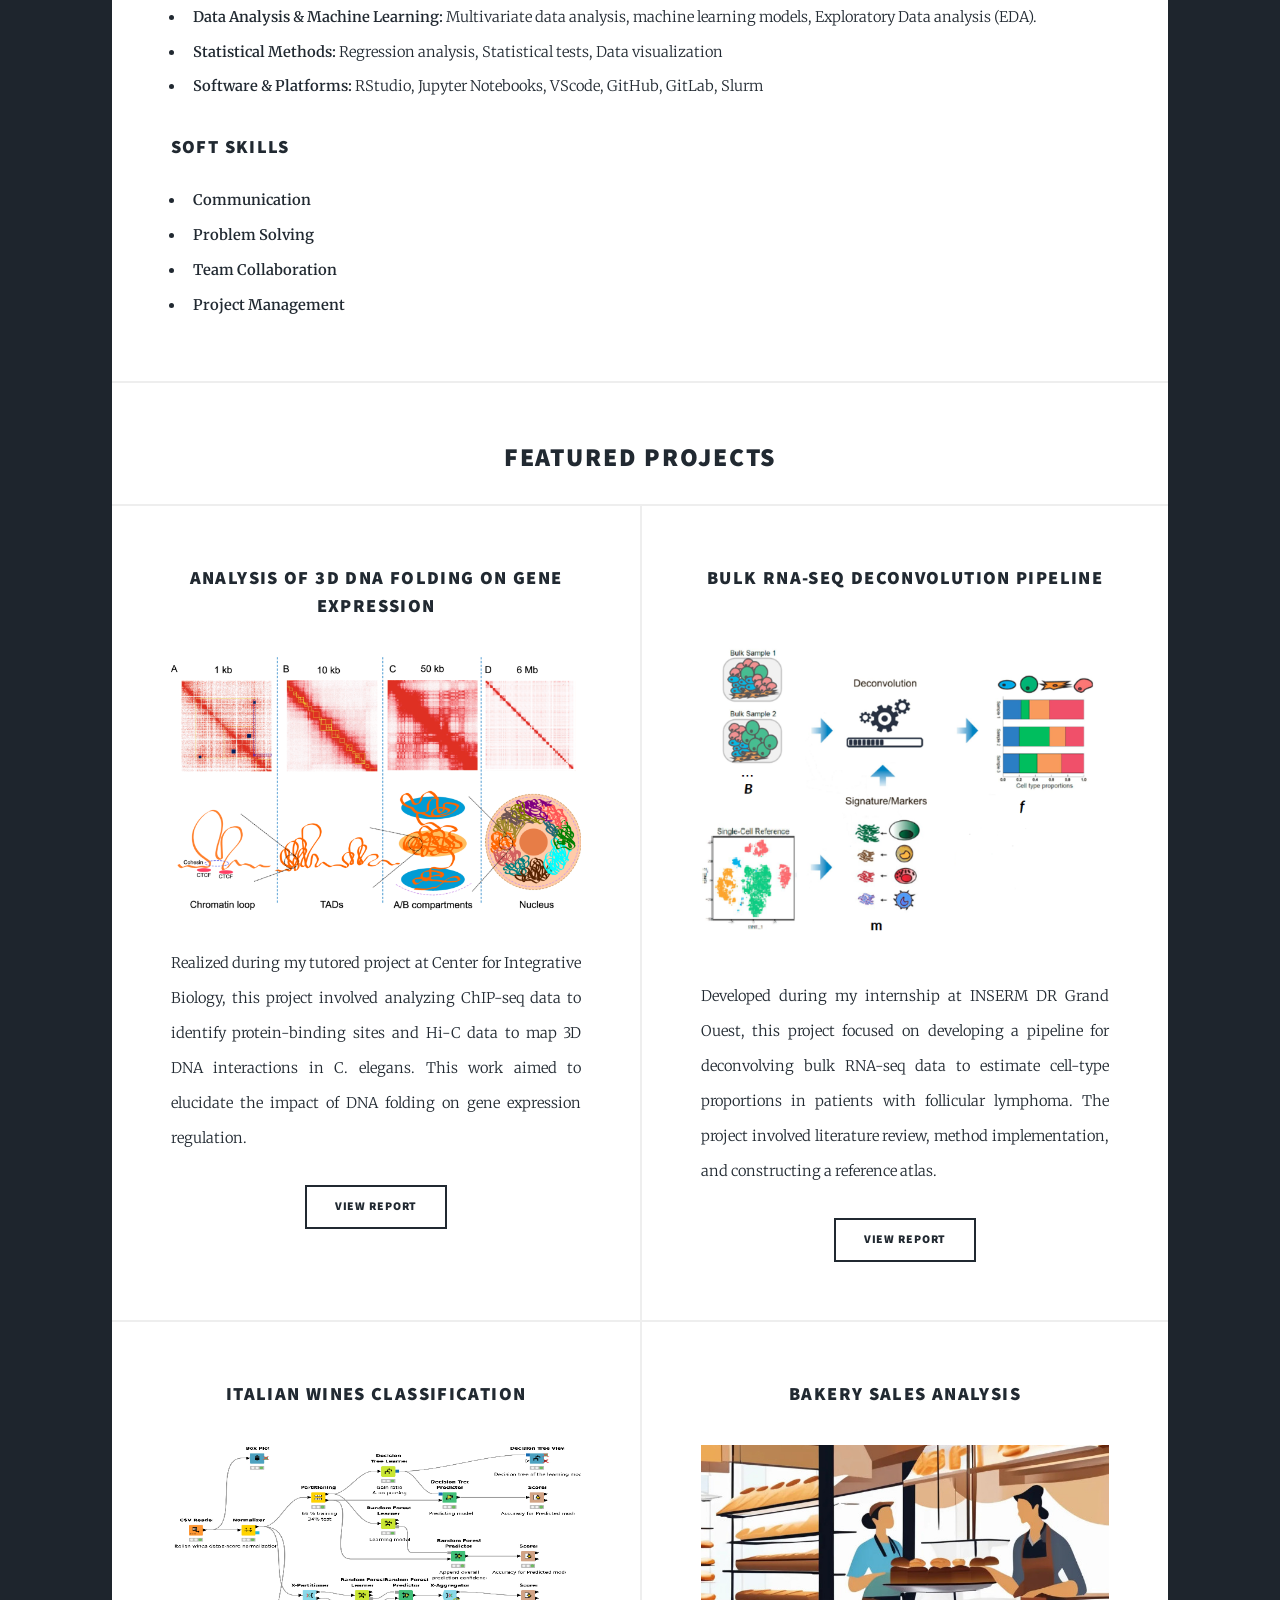
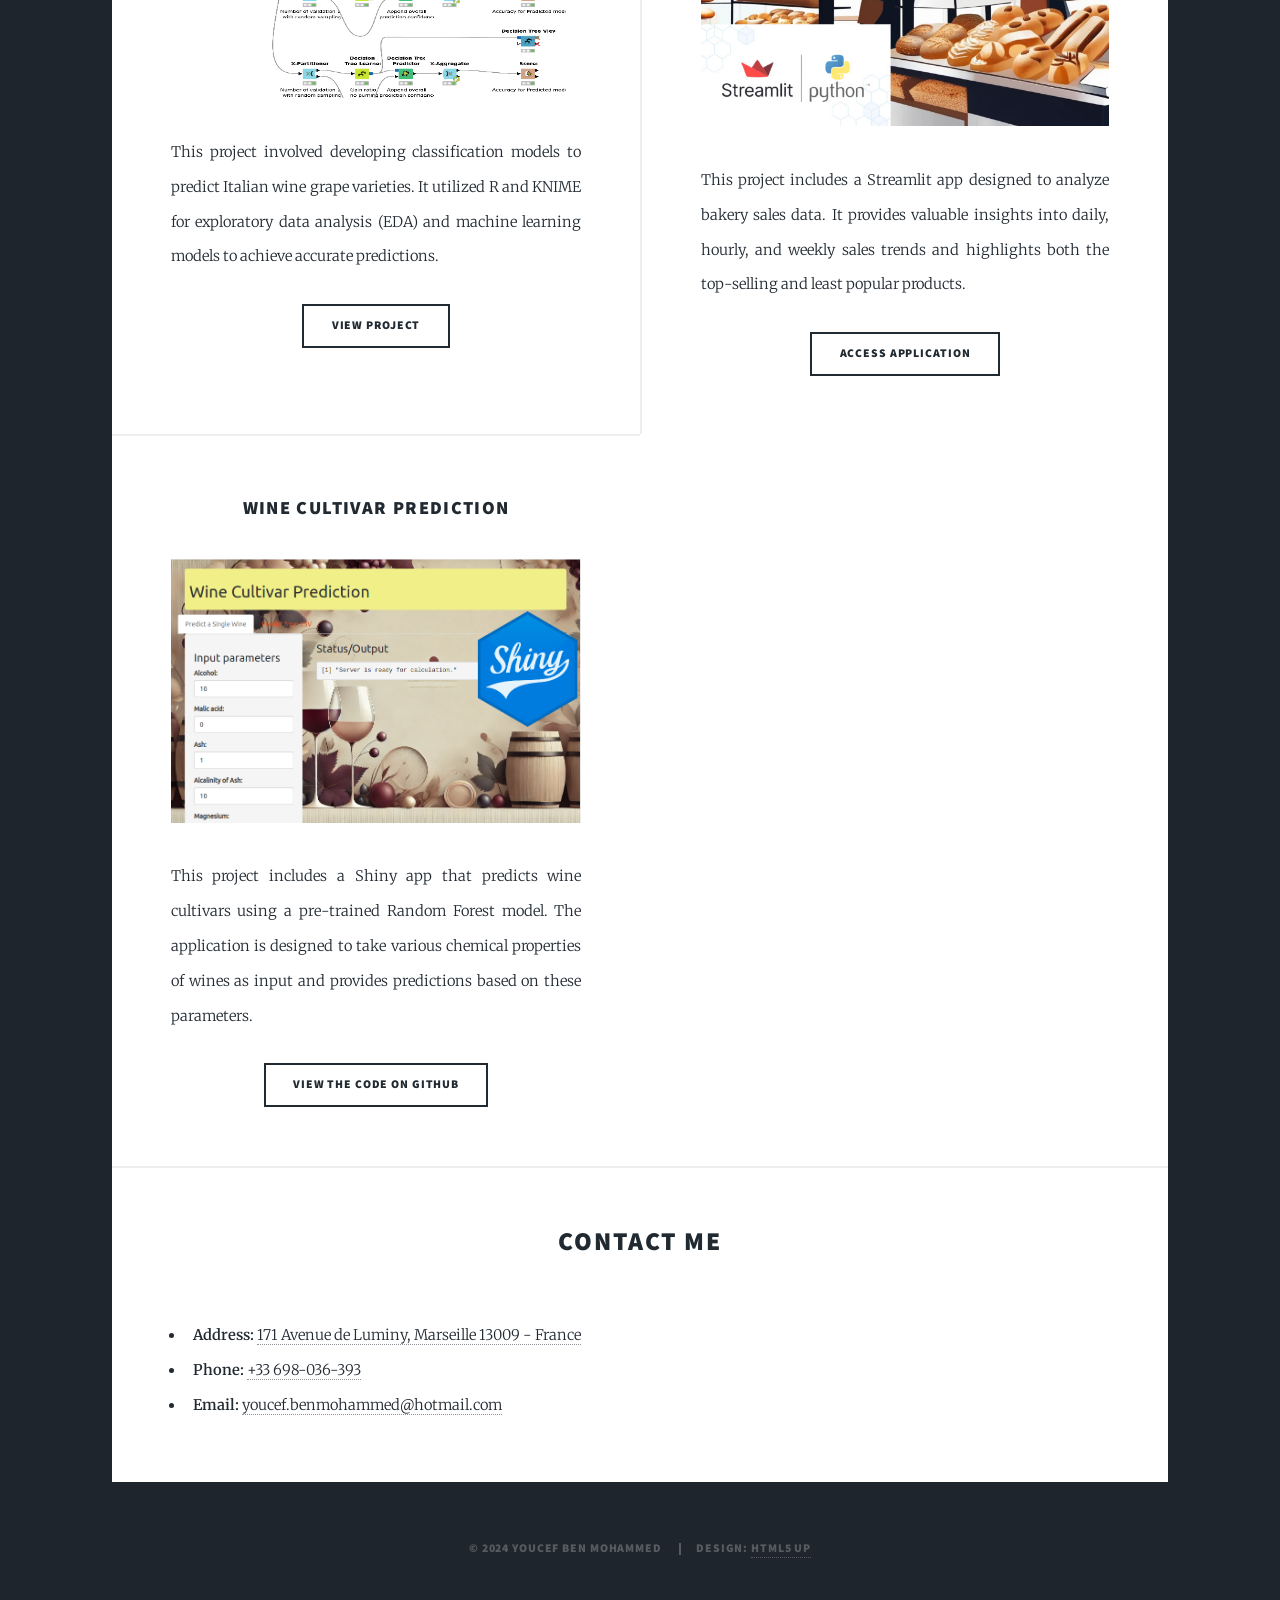
==== commit 98cd1ada: "init" ====
--- a/index.html
+++ b/index.html
@@ -260,7 +260,7 @@
               ><img src="images/wineshiny.png" alt="Wine Cultivar Prediction"
             /></a>
             <p>
-              This project features a Shiny app that predicts wine cultivars
+              This project includes a Shiny app that predicts wine cultivars
               using a pre-trained Random Forest model. The application is
               designed to take various chemical properties of wines as input and
               provides predictions based on these parameters.
